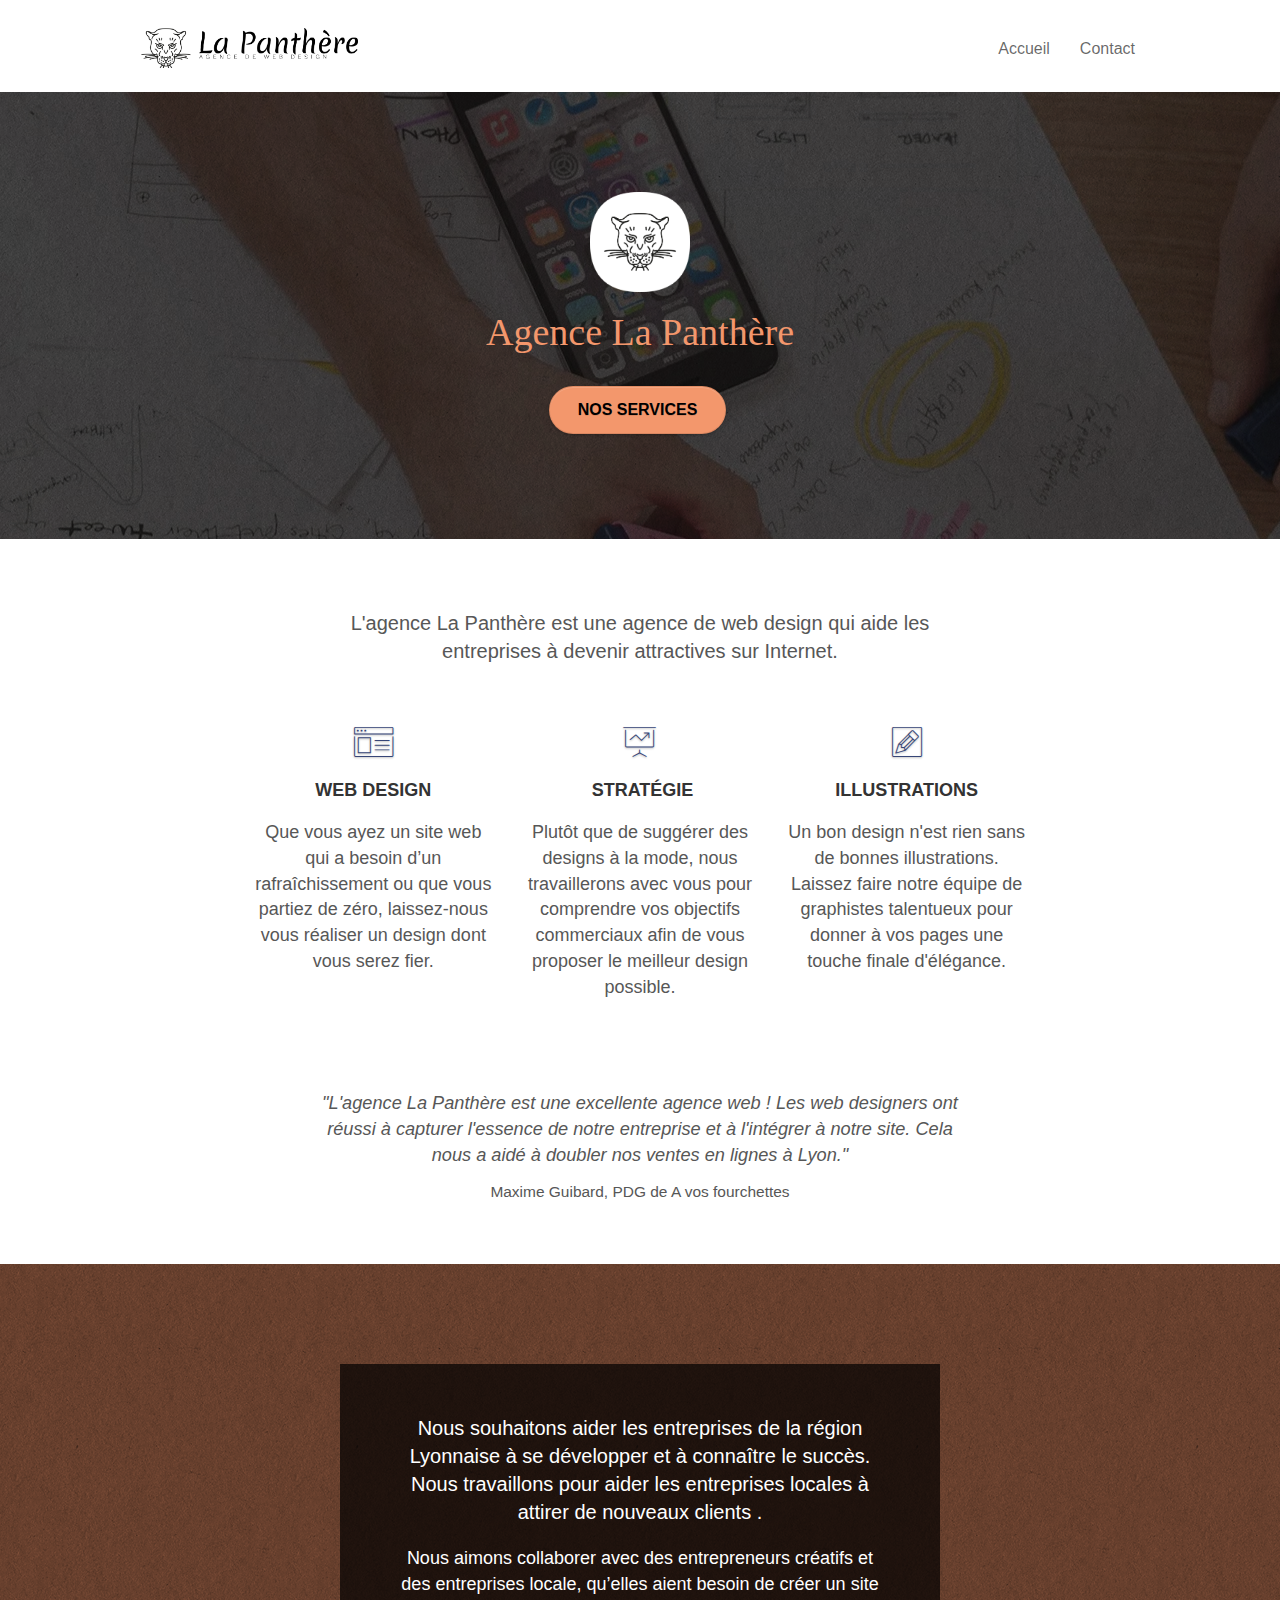
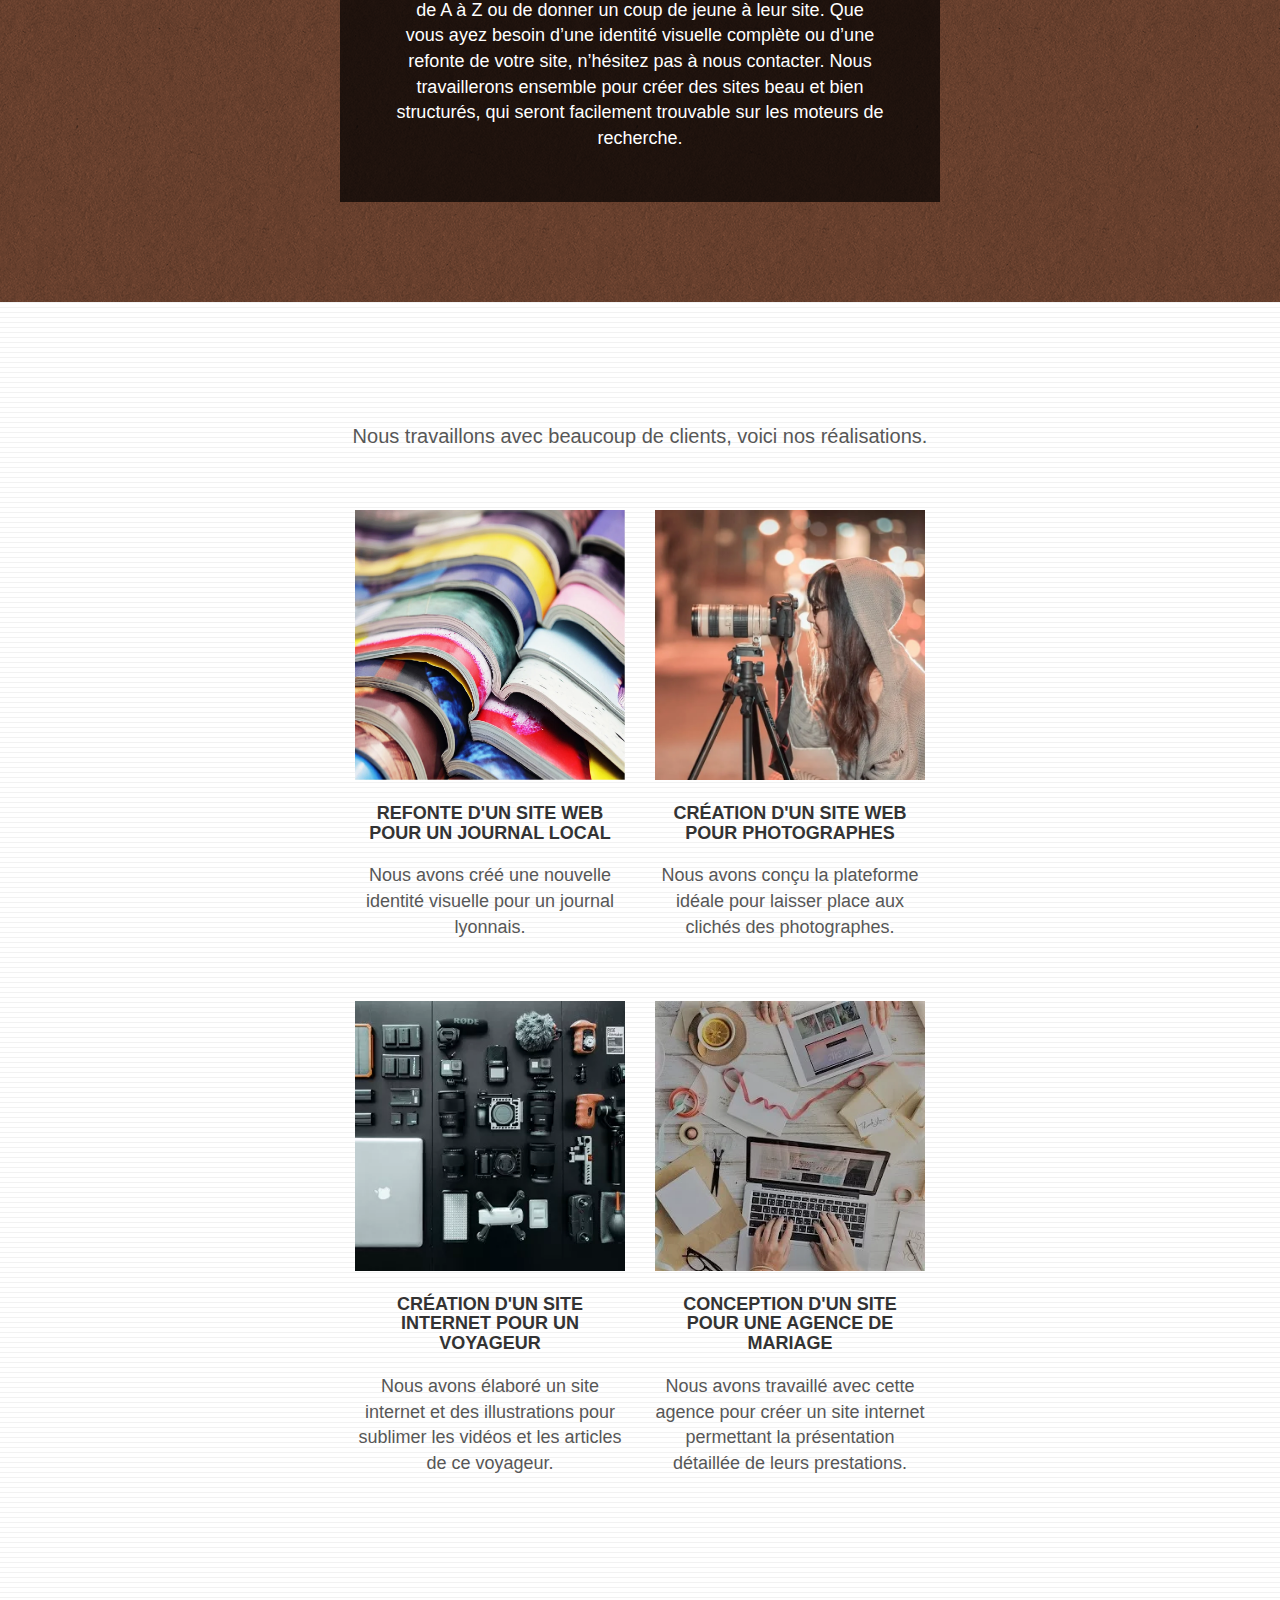
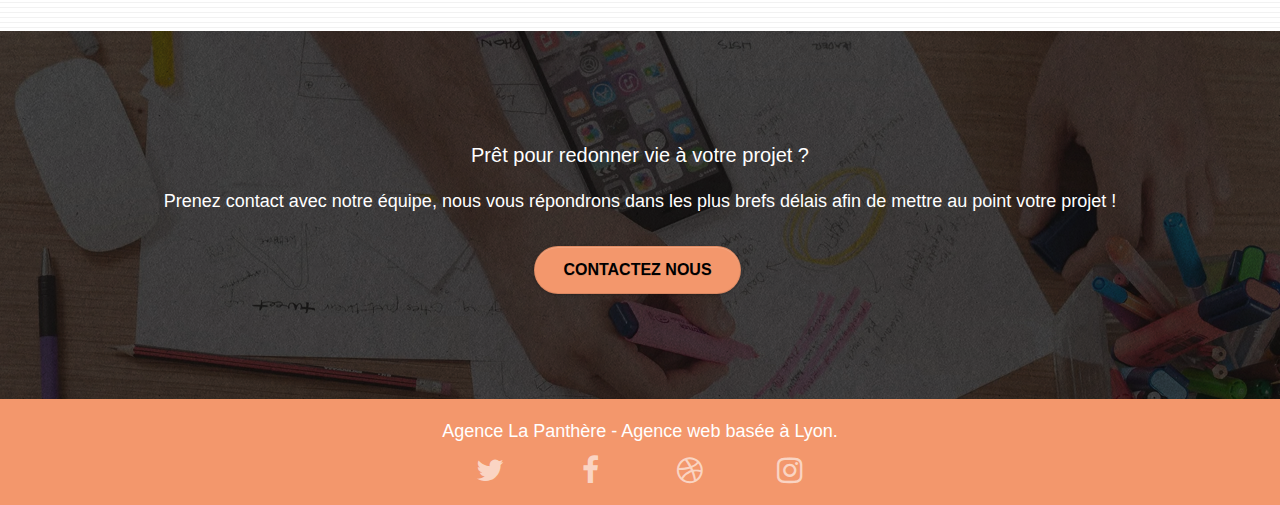
==== index.html @ 7ac8da85 "all" ====
<!doctype html>
<html lang="fr">
<head>
    <meta charset="utf-8">
    <meta name="keywords" content="seo, google, site web, site internet, agence design Lyon, agence design, agence design,agence design,agence design,agence design,agence design,agence design,agence design,agence design">
    <meta name="description" content="Agence web La Panthère Lyon, création de site et refonte, stratégie web et illustrations">
    <meta name="viewport" content="width=device-width, initial-scale=1.0, viewport-fit=cover">
    <link rel="shortcut icon" type="image/jpg" href="favicon.jpg">
    
	<link rel="stylesheet" type="text/css" href="./css/bootstrap.min.css">
	<link rel="stylesheet" type="text/css" href="./css/style.min.css">
	<!-- <link rel="stylesheet" type="text/css" href="./css/unminify/style.css"> -->
	<link rel="stylesheet" type="text/css" href="./css/font-awesome.min.css">
	<link rel="stylesheet" type="text/css" href="./css/et-line.min.css">
	
    
    <title>La Panthère, agence Web à Lyon</title>

    
<!-- Analytics -->
<meta name="google-site-verification" content="_dOhfb5T4TBAUo9DKq8EbN-Dbe52xYgbL5GxVdQ367E" />    
</head>
<body>
<!-- Principal conteneur -->
<div class="page-container">
    
<!-- bloc-0 -->
<div class="bloc bgc-white l-bloc " id="bloc-0">
	<div class="container bloc-sm">

		<nav class="navbar row">
			<div class="navbar-header">
				<a class="navbar-brand" href="index.html"><img src="img/agence-la-panthere-monochrome.webp" loading="lazy" alt="logo de l'agence web La Panthère" height="40" /></a>
				<button id="nav-toggle" type="button" class="ui-navbar-toggle navbar-toggle" data-toggle="collapse" data-target=".navbar-1">
					<span class="sr-only">Toggle navigation</span><span class="icon-bar"></span><span class="icon-bar"></span><span class="icon-bar"></span>
				</button>
			</div>
			<div class="collapse navbar-collapse navbar-1 special-dropdown-nav">
				<ul class="site-navigation nav navbar-nav">
					<li>
						<a href="index.html">Accueil</a>
					</li>
					<li>
						<a rel=canonical href="contact.html">Contact</a>
					</li>
				</ul>
			</div>
		</nav>
	</div>
</div>
<!-- bloc-0 END -->

<!-- bloc-1-presentation -->
<div class="bloc bgc-dark-slate-blue bg-banniere d-bloc bg-t-edge bloc-bg-texture texture-paper b-parallax" id="bloc-1-hero">
	<div class="container bloc-lg">
		<div class="row tight-width-whitespace">
			<div class="col-sm-12">
				<img src="img/logo.webp" class="center-block image-resize-mode" width="100" alt="logo de La Panthère, agence web située à Lyon" />
				<h1 class="text-center hero-bloc-text">
					Agence La Panthère
				</h1>
				<div class="text-center">
					<a href="#bloc-2-services" class="btn btn-lg btn-clean btn-rd cta-hero btn-atomic-tangerine" id="cta-hero">Nos services</a>
				</div>
			</div>
		</div>
	</div>
</div>
<!-- bloc-1-presentation END -->

<!-- bloc-2-services -->
<div class="bloc bgc-white l-bloc" id="bloc-2-services">
	<div class="container bloc-md">
		<div class="row">
			<div class="col-xs-12 col-md-8 col-md-offset-2 text-center description">
				<h2>L'agence La Panthère est une agence de web design qui aide les entreprises à devenir attractives sur Internet.</h2>
			</div>
		</div>
		<div class="row voffset-lg med-width-whitespace">
			<div class="col-sm-4">
				<div class="text-center">
					<span class="et-icon-browser sm-shadow icon-dark-slate-blue icons icon-lg"></span>
				</div>
				<h3 class="mg-md text-center">
					Web design
				</h3>
				<p class="text-center ">
					Que vous ayez un site web qui a besoin d&rsquo;un rafraîchissement ou que vous partiez de zéro, laissez-nous vous réaliser un design dont vous serez fier.
				</p>
			</div>
			<div class="col-sm-4">
				<div class="text-center">
					<span class="et-icon-presentation sm-shadow icon-dark-slate-blue icons icon-lg"></span>
				</div>
				<h3 class="mg-md text-center">
					&nbsp;Stratégie
				</h3>
				<p class="text-center ">
					Plutôt que de suggérer des designs à la mode, nous travaillerons avec vous pour comprendre vos objectifs commerciaux afin de vous proposer le meilleur design possible.<br>
				</p>
			</div>
			<div class="col-sm-4">
				<div class="text-center">
					<span class="et-icon-edit sm-shadow icon-dark-slate-blue icons icon-lg"></span>
				</div>
				<h3 class="mg-md text-center">
					Illustrations
				</h3>
				<p class="text-center ">
					Un bon design n'est rien sans de bonnes illustrations. Laissez faire notre équipe de graphistes talentueux pour donner à vos pages une touche finale d'élégance.
				</p>
			</div>
		</div>
		<div class="row voffset-lg voffset">
			<div class="col-xs-12 col-md-8 col-md-offset-2 text-center citation">
				<p>
				  "L'agence La Panthère est une excellente agence web ! Les web
				  designers ont réussi à capturer l'essence de notre entreprise et
				  à l'intégrer à notre site. Cela nous a aidé à doubler nos ventes
				  en lignes à Lyon."
				</p>
				<p><small>Maxime Guibard, PDG de A vos fourchettes</small></p>
			  </div>
		</div>
	</div>
</div>
<!-- bloc-2-services END -->

<!-- bloc-3-what-i-do -->
<div class="bloc tc-white bgc-atomic-tangerine bg-presentation d-bloc bloc-bg-texture texture-paper b-parallax" id="bloc-3-what-i-do">
	<div class="container bloc-lg">
		<div class="row tight-width-whitespace black-background">
			<div class="col-sm-12">
				<h2 class="mg-md text-center tc-white">
					Nous souhaitons aider les entreprises de la région Lyonnaise à se développer et à connaître le succès. Nous travaillons pour aider les entreprises locales à attirer de nouveaux clients .<br>
				</h2>
				<p class="text-center white">
					Nous aimons collaborer avec des entrepreneurs créatifs et des entreprises locale, qu’elles aient besoin de créer un site de A à Z ou de donner un coup de jeune à leur site. Que vous ayez besoin d’une identité visuelle complète ou d’une refonte de votre site, n’hésitez pas à nous contacter. Nous travaillerons ensemble pour créer des sites beau et bien structurés, qui seront facilement trouvable sur les moteurs de recherche. 
				</p>
			</div>
		</div>
	</div>
</div>
<!-- bloc-3-what-i-do END -->

<!-- bloc-4-portfolio -->
<div class="bloc bgc-white bg-lines-h2-bg bg-repeat l-bloc" id="bloc-4-portfolio">
	<div class="container bloc-lg">
		<div class="row">
			<div class="col-sm-12 text-center">
				<h2>Nous travaillons avec beaucoup de clients, voici nos réalisations.</h2>
			</div>
		</div>
		<div class="row tight-width-whitespace portfolio-row">
			<div class="col-sm-6">
				<a href="#" data-lightbox="img/1.webp" data-gallery-id="gallery-1" data-caption="Refonte d'un site web pour un journal local" data-frame="snapshot-lb"><img src="img/1.webp" loading="lazy" alt="Plusieurs brochures colorées empilés les unes sur les autres" class="img-responsive portfolio-thumb" /></a>
				<h3 class="mg-md text-center">
					Refonte d'un site web pour un journal local
				</h3>
				<p class="text-center">
					Nous avons créé une nouvelle identité visuelle pour un journal lyonnais.
				</p>
			</div>
			<div class="col-sm-6">
				<a href="#" data-lightbox="img/2.webp" data-gallery-id="gallery-1" data-caption="Création d'un site web pour photographes" data-frame="snapshot-lb"><img src="img/2.webp" loading="lazy" class="img-responsive portfolio-thumb" alt="Femme prenant une photo avec son appareil dans la rue" /></a>
				<h3 class="mg-md text-center">
					Création d'un site web pour photographes
				</h3>
				<p class="text-center">
					Nous avons conçu la plateforme idéale pour laisser place aux clichés des photographes.
				</p>
			</div>
		</div>
		<div class="row tight-width-whitespace portfolio-row">
			<div class="col-sm-6">
				<a href="#" data-lightbox="img/3.webp" data-gallery-id="gallery-1" data-caption="Création d'un site internet pour un voyageur" data-frame="snapshot-lb"><img src="img/3.webp" loading="lazy" class="img-responsive portfolio-thumb" alt="Plusieurs object high-tech exposés soigneusement les un à côté des autres"/></a>
				<h3 class="mg-md text-center">
					Création d'un site internet pour un voyageur
				</h3>
				<p class="text-center">
					Nous avons élaboré un site internet et des illustrations pour sublimer les vidéos et les articles de ce voyageur.
				</p>
			</div>
			<div class="col-sm-6">
				<a href="#" data-lightbox="img/4.webp" data-gallery-id="gallery-1" data-caption="Conception d'un site pour une agence de mariage" data-frame="snapshot-lb"><img src="img/4.webp" loading="lazy" class="img-responsive portfolio-thumb" alt="Réunion entre deux personnes, l'un sur son ordinateur, l'autre sur sa tablette" /></a>
				<h3 class="mg-md text-center">
					Conception d'un site pour une agence de mariage
				</h3>
				<p class="text-center">
					Nous avons travaillé avec cette agence pour créer un site internet permettant la présentation détaillée de leurs prestations.
				</p>
			</div>
		</div>
	</div>
</div>
<!-- bloc-4-portfolio END -->

<!-- bloc-5-cta -->
<div class="bloc bgc-dark-slate-blue bg-banniere d-bloc bloc-bg-texture texture-paper" id="bloc-5-cta">
	<div class="container bloc-lg ">
		<div class="row">
			<div class="col-sm-12">
				<h2 class="mg-md text-center tc-white position-relative">
					Prêt pour redonner vie à votre projet ?<br>
				</h2>
				<p class="white text-center">Prenez contact avec notre équipe, nous vous répondrons dans les plus brefs délais afin de mettre au point votre projet !</p>
				<div class="col-sm-12 text-center">
					<a rel=canonical href="contact.html" class="btn btn-atomic-tangerine btn-clean btn-rd btn-lg cta-hero">Contactez nous</a>
				</div>
			</div>
		</div>
	</div>
</div>
<!-- bloc-5-cta END -->

		<!-- ScrollToTop Button -->
		<a class="bloc-button btn btn-d scrollToTop" href="#bloc-0""><span
			class="fa fa-chevron-up"></span></a>
	<!-- ScrollToTop Button END-->

<!-- Footer - bloc-8 -->
<footer class="bloc bgc-atomic-tangerine d-bloc" id="bloc-8">
	<div class="container bloc-sm">
		<div class="row">
			<div class="col-sm-12">
				<p class="text-center white">
					Agence La Panthère - Agence web basée à Lyon.<br />
				</p>
				<div class="row row-no-gutters social">
					<div class="col-sm-3">
						<div class="text-center">
							<a class="social" href="http://twitter.com"><span class="fa fa-twitter icon-md"
								 title="Twitter"></span></a>
						</div>
					</div>
					<div class="col-sm-3">
						<div class="text-center">
							<a class="social" href="http://facebook.com"><span class="fa fa-facebook icon-md"
									 title="Facebook"></span></a>
						</div>
					</div>
					<div class="col-sm-3">
						<div class="text-center">
							<a class="social" href="http://dribble.com"><span class="fa fa-dribbble icon-md"
									 title="Dribbble"></span></a>
						</div>
					</div>
					<div class="col-sm-3">
						<div class="text-center">
							<a class="social" href="http://instagram.com"><span class="fa fa-instagram icon-md"
									title="Instagram"></span></a>
						</div>
					</div>
				</div>
			</div>
		</div>
	</div>
</footer>
<!-- Footer - bloc-8 END -->

</div>
<!-- Principal conteneur END -->
    
<script defer src="./js/min/jquery-2.1.0.min.js"></script>
<script defer src="./js/min/bootstrap.min.js"></script>
<script defer src="./js/min/blocs.min.js"></script>
<script defer src="./js/min/jquery.touchSwipe.min.js"></script>
<script defer src="./js/min/gmaps.min.js"></script>

</body>
</html>
---- css/style.min.css ----
Utilities
CSS Minifier
Online CSS Minifier Tool and Compressor, with Fast and Simple API Access
Input CSS
html {
    scroll-behavior: smooth;
}
body {
    margin: 0;
    padding: 0;
    background: #FFF;
    overflow-x: hidden;
    -webkit-font-smoothing: antialiased;
    -moz-osx-font-smoothing: grayscale;

}

a,
button {
    transition: all .3s ease-in-out;
    outline: none;
}

a:hover {
    text-decoration: none;
    cursor: pointer;
}

#page-loading-blocs-notifaction {
    position: fixed;
    top: 0;
    bottom: 0;
    width: 100%;
    z-index: 100000;
    background: #FFFFFF url(".../img/pageload-spinner.gif") no-repeat center;
}

.bloc {
    width: 100%;
    clear: both;
    background: 50% 50% no-repeat;
    padding: 0 50px;
    -webkit-background-size: cover;
    -moz-background-size: cover;
    -o-background-size: cover;
    background-size: cover;
    position: relative;
}

.bloc .container {
    padding-left: 0;
    padding-right: 0;
}

.bloc-lg {
    padding: 100px 50px;
}

.bloc-md {
    padding: 50px;
}

.bloc-sm {
    padding: 20px 50px;
}

.bg-center,
.bg-l-edge,
.bg-r-edge,
.bg-t-edge,
.bg-b-edge,
.bg-tl-edge,
.bg-bl-edge,
.bg-tr-edge,
.bg-br-edge,
.bg-repeat {
    -webkit-background-size: auto;
    -moz-background-size: auto;
    -o-background-size: auto;
    background-size: auto;
}

.bg-repeat {
    background: repeat;
}

.bg-t-edge {
    background: top no-repeat;
}

.bloc-bg-texture::before {
    content: "";
    background-size: 2px 2px;
    position: absolute;
    top: 0;
    bottom: 0;
    left: 0;
    right: 0;
}

.texture-paper::before {
    background: url("../img/texture-paper.webp");
    background-color: #00000070;
    background-size: 280px 280px;
}

.b-parallax {
    background-attachment: fixed;
}

.d-bloc {
    color: rgba(255, 255, 255, .7);
}

.d-bloc button:hover {
    color: rgba(255, 255, 255, .9);
}

.d-bloc .icon-round,
.d-bloc .icon-square,
.d-bloc .icon-rounded,
.d-bloc .icon-semi-rounded-a,
.d-bloc .icon-semi-rounded-b {
    border-color: rgba(255, 255, 255, .9);
}

.d-bloc .divider-h span {
    border-color: rgba(255, 255, 255, .2);
}

.d-bloc .a-btn,
.d-bloc .navbar a,
.d-bloc .navbar-brand,
.d-bloc a .icon-sm,
.d-bloc a .icon-md,
.d-bloc a .icon-lg,
.d-bloc a .icon-xl,
.d-bloc h1 a,
.d-bloc h2 a,
.d-bloc h3 a,
.d-bloc h4 a,
.d-bloc h5 a,
.d-bloc h6 a,
.d-bloc p a {
    color: rgba(255, 255, 255, .6);
}

.d-bloc .a-btn:hover,
.d-bloc .navbar a:hover,
.d-bloc .navbar-brand:hover,
.d-bloc a:hover .icon-sm,
.d-bloc a:hover .icon-md,
.d-bloc a:hover .icon-lg,
.d-bloc a:hover .icon-xl,
.d-bloc h1 a:hover,
.d-bloc h2 a:hover,
.d-bloc h3 a:hover,
.d-bloc h4 a:hover,
.d-bloc h5 a:hover,
.d-bloc h6 a:hover,
.d-bloc p a:hover {
    color: rgba(255, 255, 255, 1);
}

.d-bloc .navbar-toggle .icon-bar {
    background: rgba(255, 255, 255, 1);
}

.d-bloc .btn-wire,
.d-bloc .btn-wire:hover {
    color: rgba(255, 255, 255, 1);
    border-color: rgba(255, 255, 255, 1);
}

.d-bloc .panel {
    color: rgba(0, 0, 0, .5);
}

.d-bloc .panel button:hover {
    color: rgba(0, 0, 0, .7);
}

.d-bloc .panel icon {
    border-color: rgba(0, 0, 0, .7);
}

.d-bloc .panel .divider-h span {
    border-color: rgba(0, 0, 0, .1);
}

.d-bloc .panel .a-btn {
    color: rgba(0, 0, 0, .6);
}

.d-bloc .panel .a-btn:hover {
    color: rgba(0, 0, 0, 1);
}

.d-bloc .panel .btn-wire,
.d-bloc .panel .btn-wire:hover {
    color: rgba(0, 0, 0, .7);
    border-color: rgba(0, 0, 0, .3);
}

.d-bloc .panel,
.l-bloc {
    color: rgba(0, 0, 0, .5);
}

.d-bloc .panel button:hover,
.l-bloc button:hover {
    color: rgba(0, 0, 0, .7);
}

.l-bloc .icon-round,
.l-bloc .icon-square,
.l-bloc .icon-rounded,
.l-bloc .icon-semi-rounded-a,
.l-bloc .icon-semi-rounded-b {
    border-color: rgba(0, 0, 0, .7);
}

.d-bloc .panel .divider-h span,
.l-bloc .divider-h span {
    border-color: rgba(0, 0, 0, .1);
}

.d-bloc .panel .a-btn,
.l-bloc .a-btn,
.l-bloc .navbar a,
.l-bloc .navbar-brand,
.l-bloc a .icon-sm,
.l-bloc a .icon-md,
.l-bloc a .icon-lg,
.l-bloc a .icon-xl,
.l-bloc h1 a,
.l-bloc h2 a,
.l-bloc h3 a,
.l-bloc h4 a,
.l-bloc h5 a,
.l-bloc h6 a,
.l-bloc p a {
    color: rgba(0, 0, 0, .6);
}

.d-bloc .panel .a-btn:hover,
.l-bloc .a-btn:hover,
.l-bloc .navbar a:hover,
.l-bloc .navbar-brand:hover,
.l-bloc a:hover .icon-sm,
.l-bloc a:hover .icon-md,
.l-bloc a:hover .icon-lg,
.l-bloc a:hover .icon-xl,
.l-bloc h1 a:hover,
.l-bloc h2 a:hover,
.l-bloc h3 a:hover,
.l-bloc h4 a:hover,
.l-bloc h5 a:hover,
.l-bloc h6 a:hover,
.l-bloc p a:hover {
    color: rgba(0, 0, 0, 1);
}

.l-bloc .navbar-toggle .icon-bar {
    color: rgba(0, 0, 0, .6);
}

.d-bloc .panel .btn-wire,
.d-bloc .panel .btn-wire:hover,
.l-bloc .btn-wire,
.l-bloc .btn-wire:hover {
    color: rgba(0, 0, 0, .7);
    border-color: rgba(0, 0, 0, .3);
}

.voffset {
    margin-top: 30px;
}

.voffset-lg {
    margin-top: 80px;
}

.row-no-gutters {
    margin-right: 0;
    margin-left: 0;
}

.row.row-no-gutters > [class^="col-"],
.row.row-no-gutters > [class*=" col-"] {
    padding-right: 0;
    padding-left: 0;
}

/* #bloc-1-hero h1 {
    font-size: 32px;
} */

.navbar {
    margin-bottom: 0;
    z-index: 1;
}

.navbar-brand {
    height: auto;
    padding: 3px 15px;
    font-size: 25px;
    font-weight: normal;
    font-weight: 600;
    line-height: 44px;
}

.navbar-brand img {
    max-height: 200px;
    margin: 0 5px 0 0;
    display: inline;
}

.navbar-brand img[src$=svg] {
    min-width: 100px;
}

.nav-center .navbar-brand img {
    margin: 0;
}

.navbar .nav {
    padding-top: 2px;
    margin-right: -16px;
    float: right;
    z-index: 1;
}

.nav > li {
    float: left;
    margin-top: 4px;
    font-size: 16px;
}

.navbar-nav .open .dropdown-menu > li > a {
    text-align: inherit;
}

.nav > li a:hover,
.nav > li a:focus {
    background: transparent;
}

.navbar-toggle {
    margin: 10px 10px 0 0;
    border: 0px;
}

.navbar-toggle:hover {
    background: transparent;
}

.navbar-toggle .icon-bar {
    background-color: rgba(0, 0, 0, .5);
    width: 26px;
}

.nav-invert .navbar .nav {
    float: left;
}

.nav-invert .navbar-header,
.nav-invert .navbar-brand {
    float: right;
    position: relative;
    z-index: 2;
}

@media (min-width: 768px) {
    .site-navigation {
        position: absolute;
        top: 50%;
        right: 20px;
        transform: translate(0, -50%);
        -webkit-transform: translateY(-50%);
    }
    .nav > li .dropdown-menu a,
    .nav > li .dropdown-menu a:hover {
        color: #484848;
    }
    .nav-invert .site-navigation {
        left: 0;
        right: 0;
    }
    .nav-center {
        text-align: center;
    }
    .nav-center .navbar-header {
        width: 100%;
    }
    .nav-center .navbar-header,
    .nav-center .navbar-brand,
    .nav-center .nav > li {
        float: none;
        display: inline-block;
        margin:;
    }
    .nav-center .site-navigation {
        position: relative;
        width: 100%;
        right: 0;
        margin-right: 0px;
        margin-top: 20px;
    }
    .nav-center.mini-nav .navbar-toggle {
        float: none;
        margin: 10px auto 0;
    }
}

.nav > li > .dropdown a {
    background: none;
    display: block;
    padding: 14px 15px;
}

nav .caret {
    margin: 0 5px;
}

.dropdown-menu .dropdown-menu {
    top: -8px;
    left: 100%;
}

.dropdown-menu .dropmenu-flow-right {
    top: 100%;
    left: 0;
    margin-left: -1px;
    border-top-left-radius: 0;
    border-top-right-radius: 0;
}

.dropdown-menu .dropdown span {
    border: 4px solid black;
    border-top-color: transparent;
    border-right-color: transparent;
    border-bottom-color: transparent;
    margin: 6px -5px 0 0;
    float: right;
}

.mg-md {
    margin-top: 10px;
    margin-bottom: 20px;
}

.mg-lg {
    margin-top: 10px;
    margin-bottom: 40px;
}

.btn {
    margin: 0 5px 5px 0;
}

.btn.pull-right {
    margin: 0 0 5px 5px;
}

.btn-d,
.btn-d:hover,
.btn-d:focus {
    color: #FFF;
    background: rgba(0, 0, 0, .3);
}

button {
    outline: none;
}

.btn-rd {
    border-radius: 40px;
}

.btn-clean {
    border: 1px solid rgba(0, 0, 0, .08);
    border-bottom-color: rgba(0, 0, 0, .1);
    text-shadow: 0 1px 0 rgba(0, 0, 1, .1);
    box-shadow: 0 1px 3px rgba(0, 0, 1, .25), inset 0 1px 0 0 rgba(255, 255, 255, .15);
}

.icon-md {
    font-size: 30px!important;
}

.icon-lg {
    font-size: 60px;
}

.sm-shadow {
    text-shadow: 0 1px 2px rgba(0, 0, 0, .3);
}

.panel-sq,
.panel-sq .panel-heading,
.panel-sq .panel-footer {
    border-radius: 0;
}

.panel-rd {
    border-radius: 30px;
}

.panel-rd .panel-heading {
    border-radius: 29px 29px 0 0;
}

.panel-rd .panel-footer {
    border-radius: 0 0 29px 29px;
}

.form-control {
    border-color: rgba(0, 0, 0, .1);
    box-shadow: none;
}

.scrollToTop {
    width: 40px;
    height: 40px;
    position: fixed;
    bottom: 20px;
    right: 20px;
    opacity: 0;
    z-index: 500;
    transition: all .3s ease-in-out;
}

.scrollToTop span {
    margin-top: 6px;
}

.showScrollTop {
    font-size: 14px;
    opacity: 1;
}

a[data-lightbox] {
    position: relative;
    display: block;
    text-align: center;
}

a[data-lightbox]:hover::before {
    content: "+";
    font-family: "HelveticaNeue-Light", "Helvetica Neue Light", "Helvetica Neue", Helvetica, Arial;
    font-size: 32px;
    width: 50px;
    height: 50px;
    margin-left: -25px;
    border-radius: 50%;
    background: rgba(0, 0, 0, .6);
    color: #FFF;
    font-weight: 100;
    z-index: 1;
    position: absolute;
    top: 50%;
    transform: translateY(-50%);
    -webkit-transform: translateY(-50%);
}

a[data-lightbox]:hover img {
    opacity: 0.6;
    -webkit-animation-fill-mode: none;
    animation-fill-mode: none;
}

#lightbox-modal {
    display: flex;
    align-items: center;
}

#lightbox-modal .modal-dialog {
    width: 90%;
    max-width: 900px;
    margin: 0 auto 0;
}

#lightbox-modal .modal-dialog img {
    max-height: 90vh;
    margin: 0 auto;
}

.lightbox-caption {
    padding: 20px;
    color: #FFF;
    background: rgba(0, 0, 0, .5);
    position: absolute;
    left: 15px;
    right: 15px;
    bottom: 5px;
}

.close-lightbox {
    color: #FFF;
    font-size: 30px;
    position: absolute;
    top: 20px;
    right: 20px;
    z-index: 20;
    background: rgba(0, 0, 0, .5);
    border: none;
    line-height: 30px;
    padding: 0 9px 5px;
    opacity: 0.3;
}

.close-lightbox:hover,
.next-lightbox:hover,
.prev-lightbox:hover {
    opacity: 1.0;
    color: #FFF;
}

.next-lightbox,
.prev-lightbox {
    font-size: 20px;
    color: rgba(255, 255, 255, .9);
    background: rgba(0, 0, 0, .5);
    transition: all .2s ease-in-out;
    position: absolute;
    top: 45%;
    z-index: 1;
    opacity: 0.4;
}

.next-lightbox {
    padding: 6px 8px 1px 13px;
    right: 25px;
}

.prev-lightbox {
    padding: 6px 13px 1px 10px;
    left: 25px;
}

.snapshot-lb .modal-body {
    padding-bottom: 45px;
}

.snapshot-lb .lightbox-caption {
    padding: 0;
    color: rgba(0, 0, 0, .5);
    background: none;
}

h2,
h3,
h4,
h5,
h6,
p,
label,
.btn,
a {
    font-family: "helvetica";
    font-weight: 400;
    color: #575757;
}

.container {
    max-width: 1000px;
}

.hero-bloc-text {
    font-size: 38px;
}

.hero-bloc-text-sub {
    font-size: 36px;
}

.statement-bloc-text {
    line-height: 26px;
    font-style: italic;
    font-size: 20px;
    text-align: center;
    font-weight: lighter;
    max-width: 520px;
    margin: auto auto auto auto;
}

p {
    font-size: 18px;
}

.tight-width-whitespace {
    max-width: 600px;
    margin: auto auto auto auto;
}

h1 {
    font-size: 25px;
    font-family: "Open Sans";
    color: #F3976C;
}

.cta-hero {
    margin-top: 22px;
    color: #FFFFFF;
    text-transform: uppercase;
    padding: 12px 28px 12px 28px;
    font-size: 16px;
    font-weight: 700;
}

.social {
    display: flex;
    justify-content: space-evenly;
    max-width: 400px;
    margin: auto auto auto auto;
}

h2 {
    font-size: 20px;
    line-height: 1.4em;
}

h3 {
    font-size: 18px;
    text-transform: uppercase;
    font-weight: 700;
    color: #333333;
}

.med-width-whitespace {
    max-width: 800px;
    margin: auto auto auto auto;
    box-shadow: 0px 0px 0px #000000;
}


h4 {
    color: #333333;
}

.icons {
    font-size: 30px;
    margin-bottom: 14px;
    margin-top: 24px;
}

.white {
    color: #FFFFFF;
}

.portfolio-thumb {
    margin-bottom: 24px;
    width: 100%;
    max-height: 300px
}

.portfolio-row {
    margin-bottom: 44px;
    margin-top: 50px;
}

.avatar {
    box-shadow: 0px 4px 9px rgba(0, 0, 0, 0.3);
}

.black-background {
    background-color: rgba(0, 0, 0, 0.7);
    padding: 40px 40px 40px 40px;
}

.bold-link {
    font-weight: 900;
    text-decoration: underline;
}

.bgc-white {
    background-color: #FFFFFF;
}

.bgc-dark-slate-blue {
    background-color: #364577;
}

.bgc-atomic-tangerine {
    background-color: #F3976C;
}

.tc-white {
    color: white
}

.btn-atomic-tangerine {
    background: #F3976C;
    color: black;
}

.btn-atomic-tangerine:hover {
    background: #c27956;
    color: black;
}

.ltc-white {
    color: #FFFFFF;
}

.ltc-white:hover {
    color: #cccccc;
}

.ltc-atomic-tangerine {
    color: #F3976C;
}

.ltc-atomic-tangerine:hover {
    color: #c27956;
}

.icon-dark-slate-blue {
    color: #364577;
    border-color: #364577;
}

.bg-dots-bg {
    background-image: url("../img/dots-bg.webp");
}

.bg-lines-h2-bg {
    background-image: url("../img/lines-h2-bg.webp");
}

.bg-banniere {
    background-image: url("../img/agence-la-panthere.webp");
}

.bg-presentation {
    background-image: url("../img/image-de-presentation.webp");
}
.description {
    margin-bottom: 2em;
}
.citation p:nth-child(1) {
    font-style: italic;
    font-size: 1.3em;
  }
  .citation p:nth-child(2) {
    font-size: 1.3em;
  }


@media (max-width: 1024px) {
    .bloc {
        padding-left: 20px;
        padding-right: 20px;
    }
    .bloc.full-width-bloc,
    .bloc-tile-2.full-width-bloc .container,
    .bloc-tile-3.full-width-bloc .container,
    .bloc-tile-4.full-width-bloc .container {
        padding-left: 0;
        padding-right: 0;
    }
}

@media (max-width: 992px) and (min-width: 768px) {
    .navbar .nav {
        max-width: 80%
    }
    .nav-center.navbar .nav {
        max-width: 100%
    }
}

@media only screen and (min-device-width: 768px) and (max-device-width: 1024px) and (orientation: landscape) {
    .b-parallax {
        background-attachment: scroll;
    }
}

@media only screen and (min-device-width: 1024px) and (max-device-width: 1366px) and (-webkit-min-device-pixel-ratio: 1.5) {
    .b-parallax {
        background-attachment: scroll;
    }
}

@media (max-width: 991px) {
    .container {
        width: 100%;
    }
    .b-parallax {
        background-attachment: scroll;
    }
    .page-container,
    #hero-bloc {
        overflow-x: hidden;
        position: relative;
    }
    .bloc {
        padding-left: constant(safe-area-inset-left);
        padding-right: constant(safe-area-inset-right);
    }
    .bloc-group,
    .bloc-group .bloc {
        display: block;
        width: 100%;
    }
    .bloc-fill-screen .fill-bloc-top-edge,
    .bloc-fill-screen .fill-bloc-bottom-edge {
        padding: 0 20px;
        padding-left: constant(safe-area-inset-left);
        padding-right: constant(safe-area-inset-right);
    }
}

@media (max-width: 767px) {
    .page-container {
        overflow-x: hidden;
        position: relative;
    }
    h1,
    h2,
    h3,
    h4,
    h5,
    h6,
    p,
    #disqus_thread {
        padding-left: 10px;
        padding-right: 10px;
    }
    .b-parallax {
        background-attachment: scroll;
    }
    .navbar .nav {
        padding-top: 0;
        border-top: 1px solid rgba(0, 0, 0, .2);
        float: none;
    }

    .navbar.row {
        margin-left: 0;
        margin-right: 0;
    }
    .site-navigation {
        position: inherit;
        transform: none;
        -webkit-transform: none;
        -ms-transform: none;
    }
    .nav > li {
        margin-top: 0;
        border-bottom: 1px solid rgba(0, 0, 0, .1);
        background: rgba(0, 0, 0, .05);
        text-align: left;
        padding-left: 15px;
        width: 100%;
        background-color: red;
    }
    .nav > li:hover {
        background: rgba(0, 0, 0, .08);
    }
    .dropdown .dropdown a .caret {
        float: none;
        margin: 5px 0 0 10px;
        border: 4px solid black;
        border-bottom-color: transparent;
        border-right-color: transparent;
        border-left-color: transparent;
    }
    #hero-bloc .navbar .nav {
        background: rgba(0, 0, 0, .8);
    }
    #hero-bloc .navbar .nav a {
        color: rgba(255, 255, 255, .6);
    }
    .hero {
        padding: 50px 0;
    }
    .hero-nav {
        left: -1px;
        right: -1px;
    }
    .navbar-collapse {
        padding: 0;
        overflow-x: hidden;
        -webkit-box-shadow: none;
        box-shadow: none;
    }
    .navbar-brand img {
        max-height: 40px;
        width: auto;
    }
    .nav-invert .navbar-header {
        float: none;
        width: 100%;
    }
    .nav-invert .navbar-toggle {
        float: left;
        margin-left: 10px;
    }
    .bloc {
        padding-left: 0;
        padding-right: 0;
    }
    .bloc-xxl,
    .bloc-xl,
    .bloc-lg {
        padding: 40px 0;
    }
    .bloc-sm,
    .bloc-md {
        padding-left: 0;
        padding-right: 0;
    }
    .bloc-tile-2 .container,
    .bloc-tile-3 .container,
    .bloc-tile-4 .container,
    .bloc-fill-screen .fill-bloc-top-edge,
    .bloc-fill-screen .fill-bloc-bottom-edge {
        padding-left: 0;
        padding-right: 0;
    }
    .a-block {
        padding: 0 10px;
    }
    .btn-dwn {
        display: none;
    }
    .voffset {
        margin-top: 5px;
    }
    .voffset-md {
        margin-top: 20px;
    }
    .voffset-lg {
        margin-top: 30px;
    }
    form {
        padding: 5px;
    }
    .close-lightbox {
        display: inline-block;
    }
    .blocsapp-device-iphone5 {
        background-size: 216px 425px;
        padding-top: 60px;
        width: 216px;
        height: 425px;
    }
    .blocsapp-device-iphone5 img {
        width: 180px;
        height: 320px;
    }
    .img-responsive {
        width: 100%;
    }
}

@media (max-width: 400px) {
    .bloc {
        padding-left: 0;
        padding-right: 0;
    }
}

@media (max-width: 767px) {
    .bloc-mob-center-text {
        text-align: center;
    }
}
Minified CSS Output
.d-bloc .navbar-toggle .icon-bar,body{background:#fff}.bloc .container,.row.row-no-gutters>[class*=" col-"],.row.row-no-gutters>[class^=col-]{padding-right:0;padding-left:0}.nav-center .navbar-brand img,body{margin:0}.nav-invert .navbar .nav,.nav>li{float:left}a,button{outline:0}.scrollToTop,a,button{transition:.3s ease-in-out}html{scroll-behavior:smooth}body{padding:0;overflow-x:hidden;-webkit-font-smoothing:antialiased;-moz-osx-font-smoothing:grayscale}a:hover{text-decoration:none;cursor:pointer}#page-loading-blocs-notifaction{position:fixed;top:0;bottom:0;width:100%;z-index:100000;background:url(".../img/pageload-spinner.gif") center no-repeat #fff}.bloc{width:100%;clear:both;background:50% 50%/cover no-repeat;padding:0 50px;-webkit-background-size:cover;-moz-background-size:cover;-o-background-size:cover;position:relative}.bloc-lg{padding:100px 50px}.bloc-md{padding:50px}.bloc-sm{padding:20px 50px}.bg-b-edge,.bg-bl-edge,.bg-br-edge,.bg-center,.bg-l-edge,.bg-r-edge,.bg-repeat,.bg-t-edge,.bg-tl-edge,.bg-tr-edge{-webkit-background-size:auto;-moz-background-size:auto;-o-background-size:auto;background-size:auto}.bg-repeat,.nav>li a:focus,.nav>li a:hover,.navbar-toggle:hover{background:0 0}.bg-t-edge{background:top no-repeat}.bloc-bg-texture::before{content:"";background-size:2px 2px;position:absolute;top:0;bottom:0;left:0;right:0}.texture-paper::before{background:url("../img/texture-paper.webp") 0 0/280px 280px;background-color:#00000070}.b-parallax{background-attachment:fixed}.d-bloc{color:rgba(255,255,255,.7)}.d-bloc button:hover{color:rgba(255,255,255,.9)}.d-bloc .icon-round,.d-bloc .icon-rounded,.d-bloc .icon-semi-rounded-a,.d-bloc .icon-semi-rounded-b,.d-bloc .icon-square{border-color:rgba(255,255,255,.9)}.d-bloc .divider-h span{border-color:rgba(255,255,255,.2)}.d-bloc .a-btn,.d-bloc .navbar a,.d-bloc .navbar-brand,.d-bloc a .icon-lg,.d-bloc a .icon-md,.d-bloc a .icon-sm,.d-bloc a .icon-xl,.d-bloc h1 a,.d-bloc h2 a,.d-bloc h3 a,.d-bloc h4 a,.d-bloc h5 a,.d-bloc h6 a,.d-bloc p a{color:rgba(255,255,255,.6)}.d-bloc .a-btn:hover,.d-bloc .navbar a:hover,.d-bloc .navbar-brand:hover,.d-bloc a:hover .icon-lg,.d-bloc a:hover .icon-md,.d-bloc a:hover .icon-sm,.d-bloc a:hover .icon-xl,.d-bloc h1 a:hover,.d-bloc h2 a:hover,.d-bloc h3 a:hover,.d-bloc h4 a:hover,.d-bloc h5 a:hover,.d-bloc h6 a:hover,.d-bloc p a:hover,.ltc-white,.tc-white,.white{color:#fff}.d-bloc .btn-wire,.d-bloc .btn-wire:hover{color:#fff;border-color:#fff}.d-bloc .panel icon,.l-bloc .icon-round,.l-bloc .icon-rounded,.l-bloc .icon-semi-rounded-a,.l-bloc .icon-semi-rounded-b,.l-bloc .icon-square{border-color:rgba(0,0,0,.7)}.d-bloc .panel,.l-bloc{color:rgba(0,0,0,.5)}.d-bloc .panel button:hover,.l-bloc button:hover{color:rgba(0,0,0,.7)}.d-bloc .panel .divider-h span,.l-bloc .divider-h span{border-color:rgba(0,0,0,.1)}.d-bloc .panel .a-btn,.l-bloc .a-btn,.l-bloc .navbar a,.l-bloc .navbar-brand,.l-bloc .navbar-toggle .icon-bar,.l-bloc a .icon-lg,.l-bloc a .icon-md,.l-bloc a .icon-sm,.l-bloc a .icon-xl,.l-bloc h1 a,.l-bloc h2 a,.l-bloc h3 a,.l-bloc h4 a,.l-bloc h5 a,.l-bloc h6 a,.l-bloc p a{color:rgba(0,0,0,.6)}.d-bloc .panel .a-btn:hover,.l-bloc .a-btn:hover,.l-bloc .navbar a:hover,.l-bloc .navbar-brand:hover,.l-bloc a:hover .icon-lg,.l-bloc a:hover .icon-md,.l-bloc a:hover .icon-sm,.l-bloc a:hover .icon-xl,.l-bloc h1 a:hover,.l-bloc h2 a:hover,.l-bloc h3 a:hover,.l-bloc h4 a:hover,.l-bloc h5 a:hover,.l-bloc h6 a:hover,.l-bloc p a:hover{color:#000}.d-bloc .panel .btn-wire,.d-bloc .panel .btn-wire:hover,.l-bloc .btn-wire,.l-bloc .btn-wire:hover{color:rgba(0,0,0,.7);border-color:rgba(0,0,0,.3)}.voffset{margin-top:30px}.voffset-lg{margin-top:80px}.row-no-gutters{margin-right:0;margin-left:0}.navbar{margin-bottom:0;z-index:1}.navbar-brand{height:auto;padding:3px 15px;font-size:25px;font-weight:600;line-height:44px}.navbar-brand img{max-height:200px;margin:0 5px 0 0;display:inline}.navbar-brand img[src$=svg]{min-width:100px}.navbar .nav{padding-top:2px;margin-right:-16px;float:right;z-index:1}.nav>li{margin-top:4px;font-size:16px}.navbar-nav .open .dropdown-menu>li>a{text-align:inherit}.navbar-toggle{margin:10px 10px 0 0;border:0}.mg-lg,.mg-md{margin-top:10px}.navbar-toggle .icon-bar{background-color:rgba(0,0,0,.5);width:26px}.nav-invert .navbar-brand,.nav-invert .navbar-header{float:right;position:relative;z-index:2}@media (min-width:768px){.site-navigation{position:absolute;top:50%;right:20px;transform:translate(0,-50%);-webkit-transform:translateY(-50%)}.nav>li .dropdown-menu a,.nav>li .dropdown-menu a:hover{color:#484848}.nav-invert .site-navigation{left:0;right:0}.nav-center{text-align:center}.nav-center .navbar-header{width:100%}.nav-center .nav>li,.nav-center .navbar-brand,.nav-center .navbar-header{float:none;display:inline-block}.nav-center .site-navigation{position:relative;width:100%;right:0;margin-right:0;margin-top:20px}.nav-center.mini-nav .navbar-toggle{float:none;margin:10px auto 0}}.nav>li>.dropdown a{background:0 0;display:block;padding:14px 15px}nav .caret{margin:0 5px}.dropdown-menu .dropdown-menu{top:-8px;left:100%}.dropdown-menu .dropmenu-flow-right{top:100%;left:0;margin-left:-1px;border-top-left-radius:0;border-top-right-radius:0}.dropdown-menu .dropdown span{border:4px solid #000;border-top-color:transparent;border-right-color:transparent;border-bottom-color:transparent;margin:6px -5px 0 0;float:right}.mg-md{margin-bottom:20px}.mg-lg{margin-bottom:40px}.btn{margin:0 5px 5px 0}.btn.pull-right{margin:0 0 5px 5px}.btn-d,.btn-d:focus,.btn-d:hover{color:#fff;background:rgba(0,0,0,.3)}.close-lightbox,.lightbox-caption,.next-lightbox,.prev-lightbox{background:rgba(0,0,0,.5);position:absolute}.btn-rd{border-radius:40px}.btn-clean{border:1px solid rgba(0,0,0,.08);border-bottom-color:rgba(0,0,0,.1);text-shadow:0 1px 0 rgba(0,0,1,.1);box-shadow:0 1px 3px rgba(0,0,1,.25),inset 0 1px 0 0 rgba(255,255,255,.15)}.icon-md{font-size:30px!important}.icon-lg{font-size:60px}.sm-shadow{text-shadow:0 1px 2px rgba(0,0,0,.3)}.panel-sq,.panel-sq .panel-footer,.panel-sq .panel-heading{border-radius:0}.panel-rd{border-radius:30px}.panel-rd .panel-heading{border-radius:29px 29px 0 0}.panel-rd .panel-footer{border-radius:0 0 29px 29px}.form-control{border-color:rgba(0,0,0,.1);box-shadow:none}.scrollToTop{width:40px;height:40px;position:fixed;bottom:20px;right:20px;opacity:0;z-index:500}.scrollToTop span{margin-top:6px}.showScrollTop{font-size:14px;opacity:1}a[data-lightbox]{position:relative;display:block;text-align:center}a[data-lightbox]:hover::before{content:"+";font-family:HelveticaNeue-Light,"Helvetica Neue Light","Helvetica Neue",Helvetica,Arial;font-size:32px;width:50px;height:50px;margin-left:-25px;border-radius:50%;background:rgba(0,0,0,.6);color:#fff;font-weight:100;z-index:1;position:absolute;top:50%;transform:translateY(-50%);-webkit-transform:translateY(-50%)}a[data-lightbox]:hover img{opacity:.6;-webkit-animation-fill-mode:none;animation-fill-mode:none}#lightbox-modal{display:flex;align-items:center}#lightbox-modal .modal-dialog{width:90%;max-width:900px;margin:0 auto}#lightbox-modal .modal-dialog img{max-height:90vh;margin:0 auto}.lightbox-caption{padding:20px;color:#fff;left:15px;right:15px;bottom:5px}.close-lightbox{color:#fff;font-size:30px;top:20px;right:20px;z-index:20;border:none;line-height:30px;padding:0 9px 5px;opacity:.3}.close-lightbox:hover,.next-lightbox:hover,.prev-lightbox:hover{opacity:1;color:#fff}.next-lightbox,.prev-lightbox{font-size:20px;color:rgba(255,255,255,.9);transition:.2s ease-in-out;top:45%;z-index:1;opacity:.4}.next-lightbox{padding:6px 8px 1px 13px;right:25px}.prev-lightbox{padding:6px 13px 1px 10px;left:25px}.snapshot-lb .modal-body{padding-bottom:45px}.snapshot-lb .lightbox-caption{padding:0;color:rgba(0,0,0,.5);background:0 0}.btn,a,h2,h3,h4,h5,h6,label,p{font-family:helvetica;font-weight:400;color:#575757}h3,h4{color:#333}.container{max-width:1000px}.hero-bloc-text{font-size:38px}.hero-bloc-text-sub{font-size:36px}.statement-bloc-text{line-height:26px;font-style:italic;font-size:20px;text-align:center;font-weight:lighter;max-width:520px;margin:auto}.cta-hero,h3{text-transform:uppercase;font-weight:700}p{font-size:18px}.tight-width-whitespace{max-width:600px;margin:auto}h1{font-size:25px;font-family:"Open Sans";color:#f3976c}.cta-hero{margin-top:22px;color:#fff;padding:12px 28px;font-size:16px}.social{display:flex;justify-content:space-evenly;max-width:400px;margin:auto}h2{font-size:20px;line-height:1.4em}h3{font-size:18px}.med-width-whitespace{max-width:800px;margin:auto;box-shadow:0 0 0 #000}.icons{font-size:30px;margin-bottom:14px;margin-top:24px}.portfolio-thumb{margin-bottom:24px;width:100%;max-height:300px}.portfolio-row{margin-bottom:44px;margin-top:50px}.avatar{box-shadow:0 4px 9px rgba(0,0,0,.3)}.black-background{background-color:rgba(0,0,0,.7);padding:40px}.bold-link{font-weight:900;text-decoration:underline}.bgc-white{background-color:#fff}.bgc-dark-slate-blue{background-color:#364577}.bgc-atomic-tangerine{background-color:#f3976c}.btn-atomic-tangerine{background:#f3976c;color:#000}.btn-atomic-tangerine:hover{background:#c27956;color:#000}.ltc-white:hover{color:#ccc}.ltc-atomic-tangerine{color:#f3976c}.ltc-atomic-tangerine:hover{color:#c27956}.icon-dark-slate-blue{color:#364577;border-color:#364577}.bg-dots-bg{background-image:url("../img/dots-bg.webp")}.bg-lines-h2-bg{background-image:url("../img/lines-h2-bg.webp")}.bg-banniere{background-image:url("../img/agence-la-panthere.webp")}.bg-presentation{background-image:url("../img/image-de-presentation.webp")}.description{margin-bottom:2em}.citation p:first-child{font-style:italic;font-size:1.3em}.citation p:nth-child(2){font-size:1.3em}@media (max-width:1024px){.bloc{padding-left:20px;padding-right:20px}.bloc-tile-2.full-width-bloc .container,.bloc-tile-3.full-width-bloc .container,.bloc-tile-4.full-width-bloc .container,.bloc.full-width-bloc{padding-left:0;padding-right:0}}@media (max-width:992px) and (min-width:768px){.navbar .nav{max-width:80%}.nav-center.navbar .nav{max-width:100%}}@media only screen and (min-device-width:768px) and (max-device-width:1024px) and (orientation:landscape){.b-parallax{background-attachment:scroll}}@media only screen and (min-device-width:1024px) and (max-device-width:1366px) and (-webkit-min-device-pixel-ratio:1.5){.b-parallax{background-attachment:scroll}}@media (max-width:991px){.container{width:100%}.b-parallax{background-attachment:scroll}#hero-bloc,.page-container{overflow-x:hidden;position:relative}.bloc{padding-left:constant(safe-area-inset-left);padding-right:constant(safe-area-inset-right)}.bloc-group,.bloc-group .bloc{display:block;width:100%}.bloc-fill-screen .fill-bloc-bottom-edge,.bloc-fill-screen .fill-bloc-top-edge{padding:0 20px;padding-left:constant(safe-area-inset-left);padding-right:constant(safe-area-inset-right)}}@media (max-width:400px){.bloc{padding-left:0;padding-right:0}}@media (max-width:767px){.page-container{overflow-x:hidden;position:relative}#disqus_thread,h1,h2,h3,h4,h5,h6,p{padding-left:10px;padding-right:10px}.b-parallax{background-attachment:scroll}.navbar .nav{padding-top:0;border-top:1px solid rgba(0,0,0,.2);float:none}.navbar.row{margin-left:0;margin-right:0}.site-navigation{position:inherit;transform:none;-webkit-transform:none;-ms-transform:none}.nav>li{margin-top:0;border-bottom:1px solid rgba(0,0,0,.1);background:rgba(0,0,0,.05);text-align:left;padding-left:15px;width:100%;background-color:red}.nav>li:hover{background:rgba(0,0,0,.08)}.dropdown .dropdown a .caret{float:none;margin:5px 0 0 10px;border:4px solid #000;border-bottom-color:transparent;border-right-color:transparent;border-left-color:transparent}#hero-bloc .navbar .nav{background:rgba(0,0,0,.8)}#hero-bloc .navbar .nav a{color:rgba(255,255,255,.6)}.hero{padding:50px 0}.hero-nav{left:-1px;right:-1px}.navbar-collapse{padding:0;overflow-x:hidden;-webkit-box-shadow:none;box-shadow:none}.navbar-brand img{max-height:40px;width:auto}.nav-invert .navbar-header{float:none;width:100%}.nav-invert .navbar-toggle{float:left;margin-left:10px}.bloc,.bloc-fill-screen .fill-bloc-bottom-edge,.bloc-fill-screen .fill-bloc-top-edge,.bloc-md,.bloc-sm,.bloc-tile-2 .container,.bloc-tile-3 .container,.bloc-tile-4 .container{padding-left:0;padding-right:0}.bloc-lg,.bloc-xl,.bloc-xxl{padding:40px 0}.a-block{padding:0 10px}.btn-dwn{display:none}.voffset{margin-top:5px}.voffset-md{margin-top:20px}.voffset-lg{margin-top:30px}form{padding:5px}.close-lightbox{display:inline-block}.blocsapp-device-iphone5{background-size:216px 425px;padding-top:60px;width:216px;height:425px}.blocsapp-device-iphone5 img{width:180px;height:320px}.img-responsive{width:100%}.bloc-mob-center-text{text-align:center}}
CSS Minifier Tool Documentation
The API has changed, to see more please click here
To minify/compress your CSS, perform a POST request to

API https://www.toptal.com/developers/cssminifier/raw
with the input parameter set to the CSS you want to minify.

Hire the top 3% of freelance talent
Join the Toptal Network
Copyright 2010 - 2022 Toptal, LLC
Privacy Policy
Website terms
By continuing to use this site you agree to our Cookie Policy Privacy Policy, and Terms of Use.

Got it
---- css/unminify/style.css ----
html {
    scroll-behavior: smooth;
}
body {
    margin: 0;
    padding: 0;
    background: #FFF;
    overflow-x: hidden;
    -webkit-font-smoothing: antialiased;
    -moz-osx-font-smoothing: grayscale;

}

a,
button {
    transition: all .3s ease-in-out;
    outline: none;
}

a:hover {
    text-decoration: none;
    cursor: pointer;
}

#page-loading-blocs-notifaction {
    position: fixed;
    top: 0;
    bottom: 0;
    width: 100%;
    z-index: 100000;
    background: #FFFFFF url(".../img/pageload-spinner.gif") no-repeat center;
}

.bloc {
    width: 100%;
    clear: both;
    background: 50% 50% no-repeat;
    padding: 0 50px;
    -webkit-background-size: cover;
    -moz-background-size: cover;
    -o-background-size: cover;
    background-size: cover;
    position: relative;
}

.bloc .container {
    padding-left: 0;
    padding-right: 0;
}

.bloc-lg {
    padding: 100px 50px;
}

.bloc-md {
    padding: 50px;
}

.bloc-sm {
    padding: 20px 50px;
}

.bg-center,
.bg-l-edge,
.bg-r-edge,
.bg-t-edge,
.bg-b-edge,
.bg-tl-edge,
.bg-bl-edge,
.bg-tr-edge,
.bg-br-edge,
.bg-repeat {
    -webkit-background-size: auto;
    -moz-background-size: auto;
    -o-background-size: auto;
    background-size: auto;
}

.bg-repeat {
    background: repeat;
}

.bg-t-edge {
    background: top no-repeat;
}

.bloc-bg-texture::before {
    content: "";
    background-size: 2px 2px;
    position: absolute;
    top: 0;
    bottom: 0;
    left: 0;
    right: 0;
}

.texture-paper::before {
    background: url("../img/texture-paper.webp");
    background-color: #00000070;
    background-size: 280px 280px;
}

.b-parallax {
    background-attachment: fixed;
}

.d-bloc {
    color: rgba(255, 255, 255, .7);
}

.d-bloc button:hover {
    color: rgba(255, 255, 255, .9);
}

.d-bloc .icon-round,
.d-bloc .icon-square,
.d-bloc .icon-rounded,
.d-bloc .icon-semi-rounded-a,
.d-bloc .icon-semi-rounded-b {
    border-color: rgba(255, 255, 255, .9);
}

.d-bloc .divider-h span {
    border-color: rgba(255, 255, 255, .2);
}

.d-bloc .a-btn,
.d-bloc .navbar a,
.d-bloc .navbar-brand,
.d-bloc a .icon-sm,
.d-bloc a .icon-md,
.d-bloc a .icon-lg,
.d-bloc a .icon-xl,
.d-bloc h1 a,
.d-bloc h2 a,
.d-bloc h3 a,
.d-bloc h4 a,
.d-bloc h5 a,
.d-bloc h6 a,
.d-bloc p a {
    color: rgba(255, 255, 255, .6);
}

.d-bloc .a-btn:hover,
.d-bloc .navbar a:hover,
.d-bloc .navbar-brand:hover,
.d-bloc a:hover .icon-sm,
.d-bloc a:hover .icon-md,
.d-bloc a:hover .icon-lg,
.d-bloc a:hover .icon-xl,
.d-bloc h1 a:hover,
.d-bloc h2 a:hover,
.d-bloc h3 a:hover,
.d-bloc h4 a:hover,
.d-bloc h5 a:hover,
.d-bloc h6 a:hover,
.d-bloc p a:hover {
    color: rgba(255, 255, 255, 1);
}

.d-bloc .navbar-toggle .icon-bar {
    background: rgba(255, 255, 255, 1);
}

.d-bloc .btn-wire,
.d-bloc .btn-wire:hover {
    color: rgba(255, 255, 255, 1);
    border-color: rgba(255, 255, 255, 1);
}

.d-bloc .panel {
    color: rgba(0, 0, 0, .5);
}

.d-bloc .panel button:hover {
    color: rgba(0, 0, 0, .7);
}

.d-bloc .panel icon {
    border-color: rgba(0, 0, 0, .7);
}

.d-bloc .panel .divider-h span {
    border-color: rgba(0, 0, 0, .1);
}

.d-bloc .panel .a-btn {
    color: rgba(0, 0, 0, .6);
}

.d-bloc .panel .a-btn:hover {
    color: rgba(0, 0, 0, 1);
}

.d-bloc .panel .btn-wire,
.d-bloc .panel .btn-wire:hover {
    color: rgba(0, 0, 0, .7);
    border-color: rgba(0, 0, 0, .3);
}

.d-bloc .panel,
.l-bloc {
    color: rgba(0, 0, 0, .5);
}

.d-bloc .panel button:hover,
.l-bloc button:hover {
    color: rgba(0, 0, 0, .7);
}

.l-bloc .icon-round,
.l-bloc .icon-square,
.l-bloc .icon-rounded,
.l-bloc .icon-semi-rounded-a,
.l-bloc .icon-semi-rounded-b {
    border-color: rgba(0, 0, 0, .7);
}

.d-bloc .panel .divider-h span,
.l-bloc .divider-h span {
    border-color: rgba(0, 0, 0, .1);
}

.d-bloc .panel .a-btn,
.l-bloc .a-btn,
.l-bloc .navbar a,
.l-bloc .navbar-brand,
.l-bloc a .icon-sm,
.l-bloc a .icon-md,
.l-bloc a .icon-lg,
.l-bloc a .icon-xl,
.l-bloc h1 a,
.l-bloc h2 a,
.l-bloc h3 a,
.l-bloc h4 a,
.l-bloc h5 a,
.l-bloc h6 a,
.l-bloc p a {
    color: rgba(0, 0, 0, .6);
}

.d-bloc .panel .a-btn:hover,
.l-bloc .a-btn:hover,
.l-bloc .navbar a:hover,
.l-bloc .navbar-brand:hover,
.l-bloc a:hover .icon-sm,
.l-bloc a:hover .icon-md,
.l-bloc a:hover .icon-lg,
.l-bloc a:hover .icon-xl,
.l-bloc h1 a:hover,
.l-bloc h2 a:hover,
.l-bloc h3 a:hover,
.l-bloc h4 a:hover,
.l-bloc h5 a:hover,
.l-bloc h6 a:hover,
.l-bloc p a:hover {
    color: rgba(0, 0, 0, 1);
}

.l-bloc .navbar-toggle .icon-bar {
    color: rgba(0, 0, 0, .6);
}

.d-bloc .panel .btn-wire,
.d-bloc .panel .btn-wire:hover,
.l-bloc .btn-wire,
.l-bloc .btn-wire:hover {
    color: rgba(0, 0, 0, .7);
    border-color: rgba(0, 0, 0, .3);
}

.voffset {
    margin-top: 30px;
}

.voffset-lg {
    margin-top: 80px;
}

.row-no-gutters {
    margin-right: 0;
    margin-left: 0;
}

.row.row-no-gutters > [class^="col-"],
.row.row-no-gutters > [class*=" col-"] {
    padding-right: 0;
    padding-left: 0;
}

/* #bloc-1-hero h1 {
    font-size: 32px;
} */

.navbar {
    margin-bottom: 0;
    z-index: 1;
}

.navbar-brand {
    height: auto;
    padding: 3px 15px;
    font-size: 25px;
    font-weight: normal;
    font-weight: 600;
    line-height: 44px;
}

.navbar-brand img {
    max-height: 200px;
    margin: 0 5px 0 0;
    display: inline;
}

.navbar-brand img[src$=svg] {
    min-width: 100px;
}

.nav-center .navbar-brand img {
    margin: 0;
}

.navbar .nav {
    padding-top: 2px;
    margin-right: -16px;
    float: right;
    z-index: 1;
}

.nav > li {
    float: left;
    margin-top: 4px;
    font-size: 16px;
}

.navbar-nav .open .dropdown-menu > li > a {
    text-align: inherit;
}

.nav > li a:hover,
.nav > li a:focus {
    background: transparent;
}

.navbar-toggle {
    margin: 10px 10px 0 0;
    border: 0px;
}

.navbar-toggle:hover {
    background: transparent;
}

.navbar-toggle .icon-bar {
    background-color: rgba(0, 0, 0, .5);
    width: 26px;
}

.nav-invert .navbar .nav {
    float: left;
}

.nav-invert .navbar-header,
.nav-invert .navbar-brand {
    float: right;
    position: relative;
    z-index: 2;
}

@media (min-width: 768px) {
    .site-navigation {
        position: absolute;
        top: 50%;
        right: 20px;
        transform: translate(0, -50%);
        -webkit-transform: translateY(-50%);
    }
    .nav > li .dropdown-menu a,
    .nav > li .dropdown-menu a:hover {
        color: #484848;
    }
    .nav-invert .site-navigation {
        left: 0;
        right: 0;
    }
    .nav-center {
        text-align: center;
    }
    .nav-center .navbar-header {
        width: 100%;
    }
    .nav-center .navbar-header,
    .nav-center .navbar-brand,
    .nav-center .nav > li {
        float: none;
        display: inline-block;
        margin:;
    }
    .nav-center .site-navigation {
        position: relative;
        width: 100%;
        right: 0;
        margin-right: 0px;
        margin-top: 20px;
    }
    .nav-center.mini-nav .navbar-toggle {
        float: none;
        margin: 10px auto 0;
    }
}

.nav > li > .dropdown a {
    background: none;
    display: block;
    padding: 14px 15px;
}

nav .caret {
    margin: 0 5px;
}

.dropdown-menu .dropdown-menu {
    top: -8px;
    left: 100%;
}

.dropdown-menu .dropmenu-flow-right {
    top: 100%;
    left: 0;
    margin-left: -1px;
    border-top-left-radius: 0;
    border-top-right-radius: 0;
}

.dropdown-menu .dropdown span {
    border: 4px solid black;
    border-top-color: transparent;
    border-right-color: transparent;
    border-bottom-color: transparent;
    margin: 6px -5px 0 0;
    float: right;
}

.mg-md {
    margin-top: 10px;
    margin-bottom: 20px;
}

.mg-lg {
    margin-top: 10px;
    margin-bottom: 40px;
}

.btn {
    margin: 0 5px 5px 0;
}

.btn.pull-right {
    margin: 0 0 5px 5px;
}

.btn-d,
.btn-d:hover,
.btn-d:focus {
    color: #FFF;
    background: rgba(0, 0, 0, .3);
}

button {
    outline: none;
}

.btn-rd {
    border-radius: 40px;
}

.btn-clean {
    border: 1px solid rgba(0, 0, 0, .08);
    border-bottom-color: rgba(0, 0, 0, .1);
    text-shadow: 0 1px 0 rgba(0, 0, 1, .1);
    box-shadow: 0 1px 3px rgba(0, 0, 1, .25), inset 0 1px 0 0 rgba(255, 255, 255, .15);
}

.icon-md {
    font-size: 30px!important;
}

.icon-lg {
    font-size: 60px;
}

.sm-shadow {
    text-shadow: 0 1px 2px rgba(0, 0, 0, .3);
}

.panel-sq,
.panel-sq .panel-heading,
.panel-sq .panel-footer {
    border-radius: 0;
}

.panel-rd {
    border-radius: 30px;
}

.panel-rd .panel-heading {
    border-radius: 29px 29px 0 0;
}

.panel-rd .panel-footer {
    border-radius: 0 0 29px 29px;
}

.form-control {
    border-color: rgba(0, 0, 0, .1);
    box-shadow: none;
}

.scrollToTop {
    width: 40px;
    height: 40px;
    position: fixed;
    bottom: 20px;
    right: 20px;
    opacity: 0;
    z-index: 500;
    transition: all .3s ease-in-out;
}

.scrollToTop span {
    margin-top: 6px;
}

.showScrollTop {
    font-size: 14px;
    opacity: 1;
}

a[data-lightbox] {
    position: relative;
    display: block;
    text-align: center;
}

a[data-lightbox]:hover::before {
    content: "+";
    font-family: "HelveticaNeue-Light", "Helvetica Neue Light", "Helvetica Neue", Helvetica, Arial;
    font-size: 32px;
    width: 50px;
    height: 50px;
    margin-left: -25px;
    border-radius: 50%;
    background: rgba(0, 0, 0, .6);
    color: #FFF;
    font-weight: 100;
    z-index: 1;
    position: absolute;
    top: 50%;
    transform: translateY(-50%);
    -webkit-transform: translateY(-50%);
}

a[data-lightbox]:hover img {
    opacity: 0.6;
    -webkit-animation-fill-mode: none;
    animation-fill-mode: none;
}

#lightbox-modal {
    display: flex;
    align-items: center;
}

#lightbox-modal .modal-dialog {
    width: 90%;
    max-width: 900px;
    margin: 0 auto 0;
}

#lightbox-modal .modal-dialog img {
    max-height: 90vh;
    margin: 0 auto;
}

.lightbox-caption {
    padding: 20px;
    color: #FFF;
    background: rgba(0, 0, 0, .5);
    position: absolute;
    left: 15px;
    right: 15px;
    bottom: 5px;
}

.close-lightbox {
    color: #FFF;
    font-size: 30px;
    position: absolute;
    top: 20px;
    right: 20px;
    z-index: 20;
    background: rgba(0, 0, 0, .5);
    border: none;
    line-height: 30px;
    padding: 0 9px 5px;
    opacity: 0.3;
}

.close-lightbox:hover,
.next-lightbox:hover,
.prev-lightbox:hover {
    opacity: 1.0;
    color: #FFF;
}

.next-lightbox,
.prev-lightbox {
    font-size: 20px;
    color: rgba(255, 255, 255, .9);
    background: rgba(0, 0, 0, .5);
    transition: all .2s ease-in-out;
    position: absolute;
    top: 45%;
    z-index: 1;
    opacity: 0.4;
}

.next-lightbox {
    padding: 6px 8px 1px 13px;
    right: 25px;
}

.prev-lightbox {
    padding: 6px 13px 1px 10px;
    left: 25px;
}

.snapshot-lb .modal-body {
    padding-bottom: 45px;
}

.snapshot-lb .lightbox-caption {
    padding: 0;
    color: rgba(0, 0, 0, .5);
    background: none;
}

h2,
h3,
h4,
h5,
h6,
p,
label,
.btn,
a {
    font-family: "helvetica";
    font-weight: 400;
    color: #575757;
}

.container {
    max-width: 1000px;
}

.hero-bloc-text {
    font-size: 38px;
}

.hero-bloc-text-sub {
    font-size: 36px;
}

.statement-bloc-text {
    line-height: 26px;
    font-style: italic;
    font-size: 20px;
    text-align: center;
    font-weight: lighter;
    max-width: 520px;
    margin: auto auto auto auto;
}

p {
    font-size: 18px;
}

.tight-width-whitespace {
    max-width: 600px;
    margin: auto auto auto auto;
}

h1 {
    font-size: 25px;
    font-family: "Open Sans";
    color: #F3976C;
}

.cta-hero {
    margin-top: 22px;
    color: #FFFFFF;
    text-transform: uppercase;
    padding: 12px 28px 12px 28px;
    font-size: 16px;
    font-weight: 700;
}

.social {
    display: flex;
    justify-content: space-evenly;
    max-width: 400px;
    margin: auto auto auto auto;
}

h2 {
    font-size: 20px;
    line-height: 1.4em;
}

h3 {
    font-size: 18px;
    text-transform: uppercase;
    font-weight: 700;
    color: #333333;
}

.med-width-whitespace {
    max-width: 800px;
    margin: auto auto auto auto;
    box-shadow: 0px 0px 0px #000000;
}


h4 {
    color: #333333;
}

.icons {
    font-size: 30px;
    margin-bottom: 14px;
    margin-top: 24px;
}

.white {
    color: #FFFFFF;
}

.portfolio-thumb {
    margin-bottom: 24px;
    width: 100%;
    max-height: 300px
}

.portfolio-row {
    margin-bottom: 44px;
    margin-top: 50px;
}

.avatar {
    box-shadow: 0px 4px 9px rgba(0, 0, 0, 0.3);
}

.black-background {
    background-color: rgba(0, 0, 0, 0.7);
    padding: 40px 40px 40px 40px;
}

.bold-link {
    font-weight: 900;
    text-decoration: underline;
}

.bgc-white {
    background-color: #FFFFFF;
}

.bgc-dark-slate-blue {
    background-color: #364577;
}

.bgc-atomic-tangerine {
    background-color: #F3976C;
}

.tc-white {
    color: white
}

.btn-atomic-tangerine {
    background: #F3976C;
    color: black;
}

.btn-atomic-tangerine:hover {
    background: #c27956;
    color: black;
}

.ltc-white {
    color: #FFFFFF;
}

.ltc-white:hover {
    color: #cccccc;
}

.ltc-atomic-tangerine {
    color: #F3976C;
}

.ltc-atomic-tangerine:hover {
    color: #c27956;
}

.icon-dark-slate-blue {
    color: #364577;
    border-color: #364577;
}

.bg-dots-bg {
    background-image: url("../img/dots-bg.webp");
}

.bg-lines-h2-bg {
    background-image: url("../img/lines-h2-bg.webp");
}

.bg-banniere {
    background-image: url("../img/agence-la-panthere.webp");
}

.bg-presentation {
    background-image: url("../img/image-de-presentation.webp");
}
.description {
    margin-bottom: 2em;
}
.citation p:nth-child(1) {
    font-style: italic;
    font-size: 1.3em;
  }
  .citation p:nth-child(2) {
    font-size: 1.3em;
  }


@media (max-width: 1024px) {
    .bloc {
        padding-left: 20px;
        padding-right: 20px;
    }
    .bloc.full-width-bloc,
    .bloc-tile-2.full-width-bloc .container,
    .bloc-tile-3.full-width-bloc .container,
    .bloc-tile-4.full-width-bloc .container {
        padding-left: 0;
        padding-right: 0;
    }
}

@media (max-width: 992px) and (min-width: 768px) {
    .navbar .nav {
        max-width: 80%
    }
    .nav-center.navbar .nav {
        max-width: 100%
    }
}

@media only screen and (min-device-width: 768px) and (max-device-width: 1024px) and (orientation: landscape) {
    .b-parallax {
        background-attachment: scroll;
    }
}

@media only screen and (min-device-width: 1024px) and (max-device-width: 1366px) and (-webkit-min-device-pixel-ratio: 1.5) {
    .b-parallax {
        background-attachment: scroll;
    }
}

@media (max-width: 991px) {
    .container {
        width: 100%;
    }
    .b-parallax {
        background-attachment: scroll;
    }
    .page-container,
    #hero-bloc {
        overflow-x: hidden;
        position: relative;
    }
    .bloc {
        padding-left: constant(safe-area-inset-left);
        padding-right: constant(safe-area-inset-right);
    }
    .bloc-group,
    .bloc-group .bloc {
        display: block;
        width: 100%;
    }
    .bloc-fill-screen .fill-bloc-top-edge,
    .bloc-fill-screen .fill-bloc-bottom-edge {
        padding: 0 20px;
        padding-left: constant(safe-area-inset-left);
        padding-right: constant(safe-area-inset-right);
    }
}

@media (max-width: 767px) {
    .page-container {
        overflow-x: hidden;
        position: relative;
    }
    h1,
    h2,
    h3,
    h4,
    h5,
    h6,
    p,
    #disqus_thread {
        padding-left: 10px;
        padding-right: 10px;
    }
    .b-parallax {
        background-attachment: scroll;
    }
    .navbar .nav {
        padding-top: 0;
        border-top: 1px solid rgba(0, 0, 0, .2);
        float: none;
    }

    .navbar.row {
        margin-left: 0;
        margin-right: 0;
    }
    .site-navigation {
        position: inherit;
        transform: none;
        -webkit-transform: none;
        -ms-transform: none;
    }
    .nav > li {
        margin-top: 0;
        border-bottom: 1px solid rgba(0, 0, 0, .1);
        background: rgba(0, 0, 0, .05);
        text-align: left;
        padding-left: 15px;
        width: 100%;
        background-color: red;
    }
    .nav > li:hover {
        background: rgba(0, 0, 0, .08);
    }
    .dropdown .dropdown a .caret {
        float: none;
        margin: 5px 0 0 10px;
        border: 4px solid black;
        border-bottom-color: transparent;
        border-right-color: transparent;
        border-left-color: transparent;
    }
    #hero-bloc .navbar .nav {
        background: rgba(0, 0, 0, .8);
    }
    #hero-bloc .navbar .nav a {
        color: rgba(255, 255, 255, .6);
    }
    .hero {
        padding: 50px 0;
    }
    .hero-nav {
        left: -1px;
        right: -1px;
    }
    .navbar-collapse {
        padding: 0;
        overflow-x: hidden;
        -webkit-box-shadow: none;
        box-shadow: none;
    }
    .navbar-brand img {
        max-height: 40px;
        width: auto;
    }
    .nav-invert .navbar-header {
        float: none;
        width: 100%;
    }
    .nav-invert .navbar-toggle {
        float: left;
        margin-left: 10px;
    }
    .bloc {
        padding-left: 0;
        padding-right: 0;
    }
    .bloc-xxl,
    .bloc-xl,
    .bloc-lg {
        padding: 40px 0;
    }
    .bloc-sm,
    .bloc-md {
        padding-left: 0;
        padding-right: 0;
    }
    .bloc-tile-2 .container,
    .bloc-tile-3 .container,
    .bloc-tile-4 .container,
    .bloc-fill-screen .fill-bloc-top-edge,
    .bloc-fill-screen .fill-bloc-bottom-edge {
        padding-left: 0;
        padding-right: 0;
    }
    .a-block {
        padding: 0 10px;
    }
    .btn-dwn {
        display: none;
    }
    .voffset {
        margin-top: 5px;
    }
    .voffset-md {
        margin-top: 20px;
    }
    .voffset-lg {
        margin-top: 30px;
    }
    form {
        padding: 5px;
    }
    .close-lightbox {
        display: inline-block;
    }
    .blocsapp-device-iphone5 {
        background-size: 216px 425px;
        padding-top: 60px;
        width: 216px;
        height: 425px;
    }
    .blocsapp-device-iphone5 img {
        width: 180px;
        height: 320px;
    }
    .img-responsive {
        width: 100%;
    }
}

@media (max-width: 400px) {
    .bloc {
        padding-left: 0;
        padding-right: 0;
    }
}

@media (max-width: 767px) {
    .bloc-mob-center-text {
        text-align: center;
    }
}
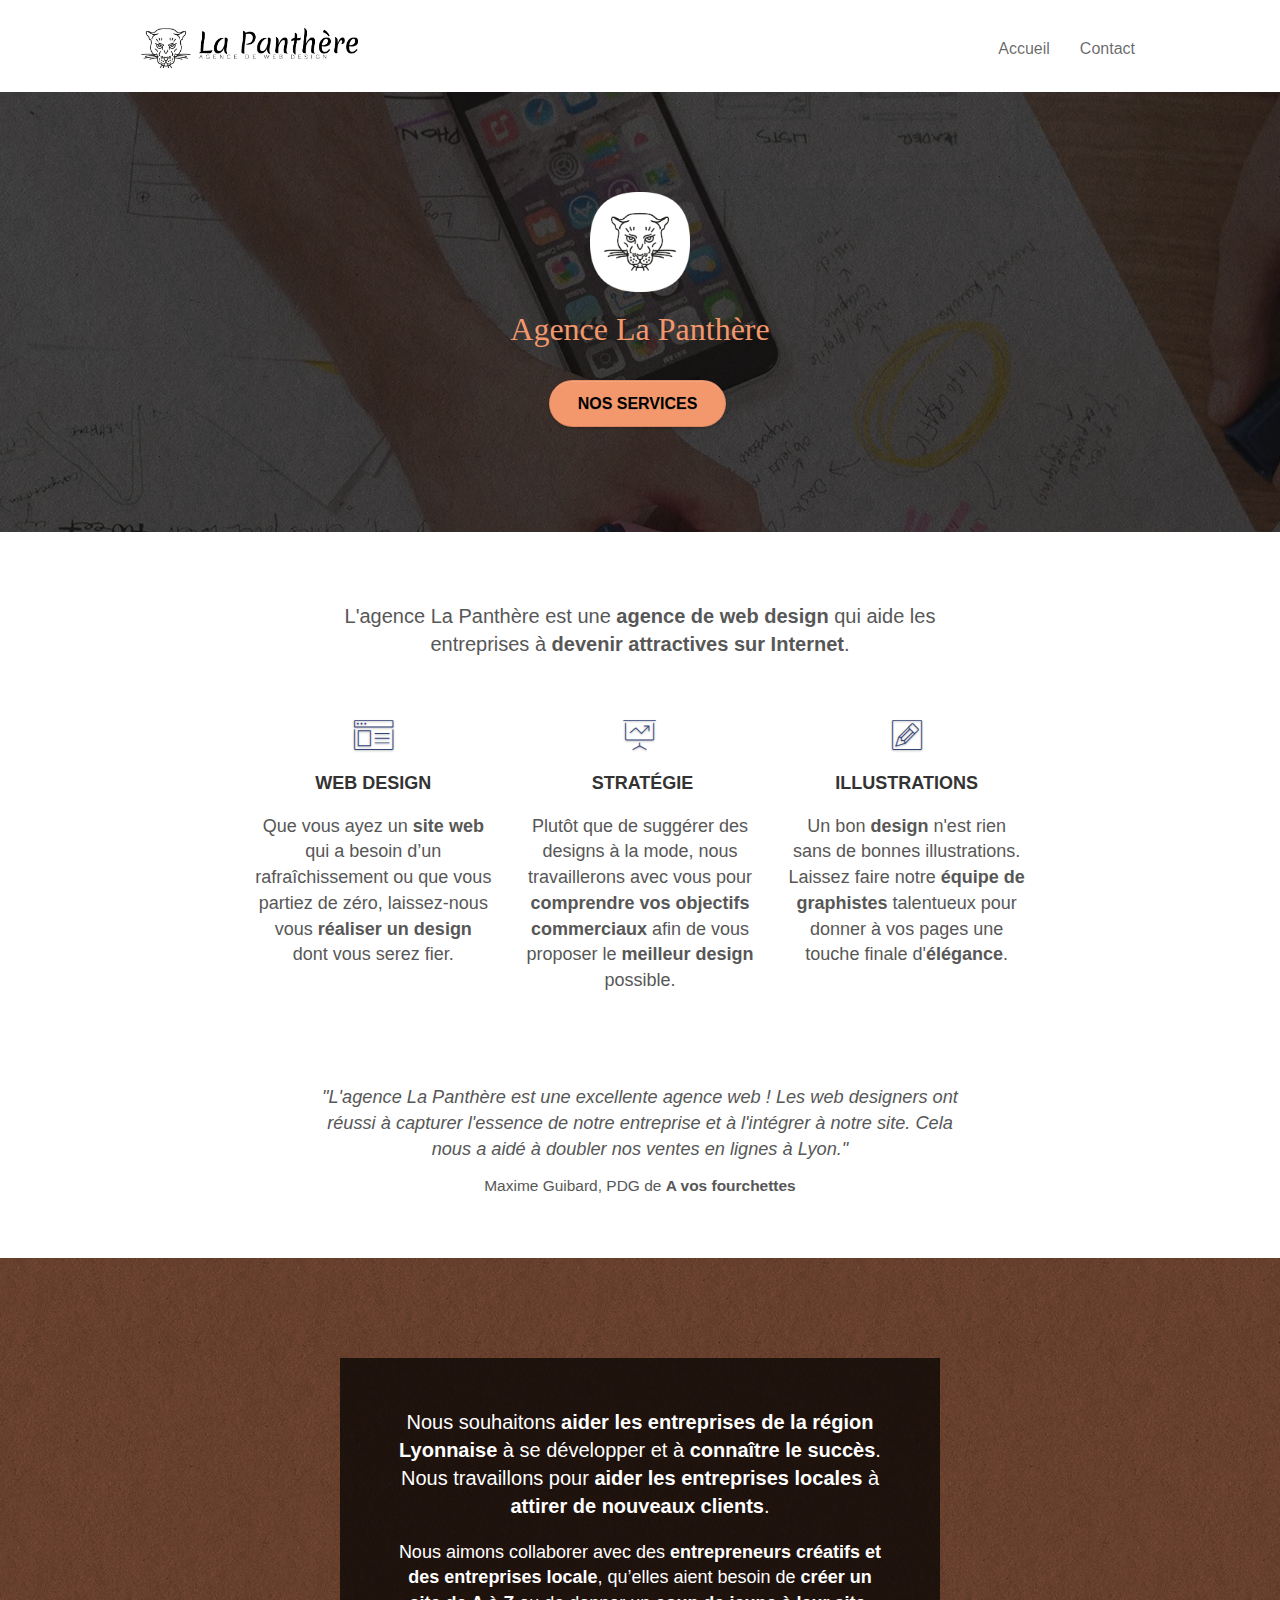
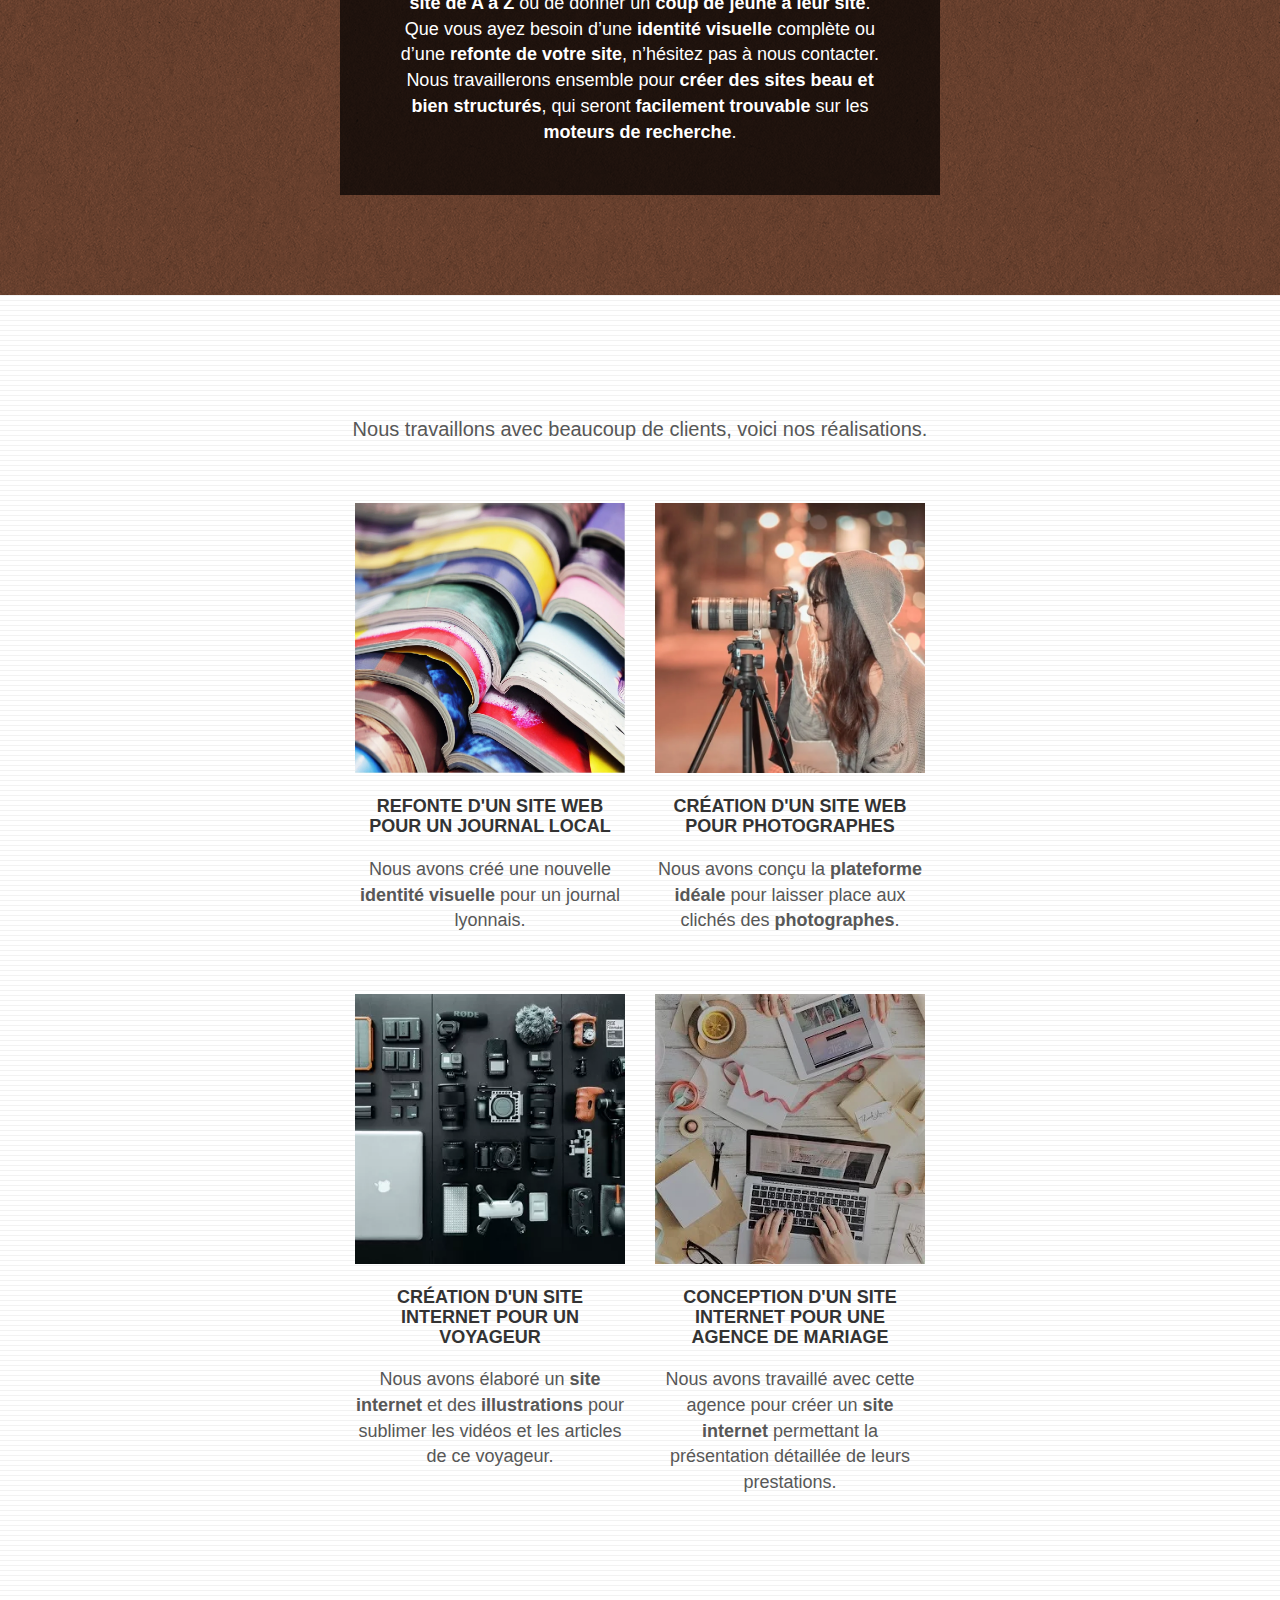
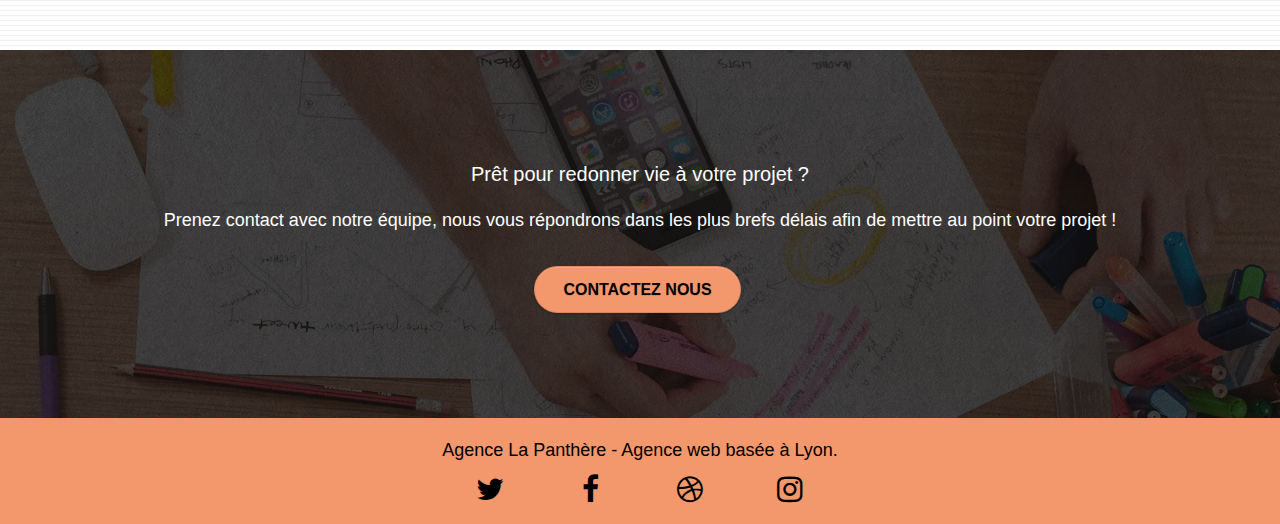
==== commit 2e107a66: "little update" ====
--- a/index.html
+++ b/index.html
@@ -2,13 +2,16 @@
 <html lang="fr">
 <head>
     <meta charset="utf-8">
-    <meta name="keywords" content="seo, google, site web, site internet, agence design Lyon, agence design, agence design,agence design,agence design,agence design,agence design,agence design,agence design,agence design">
+    <meta name="keywords" content="seo, google, site web, site internet, agence design Lyon, agence web Lyon, agence web Rhone-Alpes, agence design Rhone-Alpes agence design, refonte de site, nouveau design, illustrations, stratégie commerciale, identite visuelle, agence web, creation de site, creation de design, comment creer un site, ">
     <meta name="description" content="Agence web La Panthère Lyon, création de site et refonte, stratégie web et illustrations">
     <meta name="viewport" content="width=device-width, initial-scale=1.0, viewport-fit=cover">
+
+	<meta name="robots" content="index, follow">
+
     <link rel="shortcut icon" type="image/jpg" href="favicon.jpg">
     
 	<link rel="stylesheet" type="text/css" href="./css/bootstrap.min.css">
-	<link rel="stylesheet" type="text/css" href="./css/style.min.css">
+	<link rel="stylesheet" type="text/css" href="./css/style.css">
 	<!-- <link rel="stylesheet" type="text/css" href="./css/unminify/style.css"> -->
 	<link rel="stylesheet" type="text/css" href="./css/font-awesome.min.css">
 	<link rel="stylesheet" type="text/css" href="./css/et-line.min.css">
@@ -19,6 +22,16 @@
     
 <!-- Analytics -->
 <meta name="google-site-verification" content="_dOhfb5T4TBAUo9DKq8EbN-Dbe52xYgbL5GxVdQ367E" />    
+<!-- Global site tag (gtag.js) - Google Analytics -->
+<script async src="https://www.googletagmanager.com/gtag/js?id=UA-235430132-1"></script>
+<script>
+  window.dataLayer = window.dataLayer || [];
+  function gtag(){dataLayer.push(arguments);}
+  gtag('js', new Date());
+
+  gtag('config', 'UA-235430132-1');
+</script>
+
 </head>
 <body>
 <!-- Principal conteneur -->
@@ -38,10 +51,10 @@
 			<div class="collapse navbar-collapse navbar-1 special-dropdown-nav">
 				<ul class="site-navigation nav navbar-nav">
 					<li>
-						<a href="index.html">Accueil</a>
+						<a title="Lien vers l'accueil depuis le menu de navigation" rel=canonical href="index.html">Accueil</a>
 					</li>
 					<li>
-						<a rel=canonical href="contact.html">Contact</a>
+						<a title="Lien vers la page de contact depuis le menu de navigation" href="contact.html">Contact</a>
 					</li>
 				</ul>
 			</div>
@@ -69,11 +82,11 @@
 <!-- bloc-1-presentation END -->
 
 <!-- bloc-2-services -->
-<div class="bloc bgc-white l-bloc" id="bloc-2-services">
+<div class="bloc l-bloc" id="bloc-2-services">
 	<div class="container bloc-md">
 		<div class="row">
 			<div class="col-xs-12 col-md-8 col-md-offset-2 text-center description">
-				<h2>L'agence La Panthère est une agence de web design qui aide les entreprises à devenir attractives sur Internet.</h2>
+				<h2>L'agence La Panthère est une <strong>agence de web design</strong>  qui aide les entreprises à <strong>devenir attractives sur Internet</strong>.</h2>
 			</div>
 		</div>
 		<div class="row voffset-lg med-width-whitespace">
@@ -82,10 +95,10 @@
 					<span class="et-icon-browser sm-shadow icon-dark-slate-blue icons icon-lg"></span>
 				</div>
 				<h3 class="mg-md text-center">
-					Web design
+					<strong>Web design</strong>
 				</h3>
 				<p class="text-center ">
-					Que vous ayez un site web qui a besoin d&rsquo;un rafraîchissement ou que vous partiez de zéro, laissez-nous vous réaliser un design dont vous serez fier.
+					Que vous ayez un <strong>site web</strong> qui a besoin d&rsquo;un rafraîchissement ou que vous partiez de zéro, laissez-nous vous <strong>réaliser un design</strong> dont vous serez fier.
 				</p>
 			</div>
 			<div class="col-sm-4">
@@ -93,10 +106,10 @@
 					<span class="et-icon-presentation sm-shadow icon-dark-slate-blue icons icon-lg"></span>
 				</div>
 				<h3 class="mg-md text-center">
-					&nbsp;Stratégie
+					&nbsp;<strong>Stratégie</strong>
 				</h3>
 				<p class="text-center ">
-					Plutôt que de suggérer des designs à la mode, nous travaillerons avec vous pour comprendre vos objectifs commerciaux afin de vous proposer le meilleur design possible.<br>
+					Plutôt que de suggérer des designs à la mode, nous travaillerons avec vous pour <strong>comprendre vos objectifs commerciaux</strong> afin de vous proposer le <strong>meilleur design</strong> possible.<br>
 				</p>
 			</div>
 			<div class="col-sm-4">
@@ -104,22 +117,20 @@
 					<span class="et-icon-edit sm-shadow icon-dark-slate-blue icons icon-lg"></span>
 				</div>
 				<h3 class="mg-md text-center">
-					Illustrations
+					<strong>Illustrations</strong>
 				</h3>
 				<p class="text-center ">
-					Un bon design n'est rien sans de bonnes illustrations. Laissez faire notre équipe de graphistes talentueux pour donner à vos pages une touche finale d'élégance.
+					Un bon <strong>design</strong> n'est rien sans de bonnes <stong>illustrations</stong>. Laissez faire notre <strong>équipe de graphistes</strong> talentueux pour donner à vos pages une touche finale d'<strong>élégance</strong>.
 				</p>
 			</div>
 		</div>
 		<div class="row voffset-lg voffset">
 			<div class="col-xs-12 col-md-8 col-md-offset-2 text-center citation">
 				<p>
-				  "L'agence La Panthère est une excellente agence web ! Les web
-				  designers ont réussi à capturer l'essence de notre entreprise et
-				  à l'intégrer à notre site. Cela nous a aidé à doubler nos ventes
-				  en lignes à Lyon."
-				</p>
-				<p><small>Maxime Guibard, PDG de A vos fourchettes</small></p>
+				  "L'agence La Panthère est une <em>excellente agence web</em> ! Les <em>web designers</em> ont réussi à <em>capturer l'essence de notre entreprise</em> et
+				  à l'intégrer à notre <em>site</em>. Cela nous a aidé à <em>doubler nos ventes en lignes à Lyon</em>."
+				</p>
+				<p><small><srong>Maxime Guibard</srong>, PDG de <strong>A vos fourchettes</strong></small></p>
 			  </div>
 		</div>
 	</div>
@@ -132,10 +143,10 @@
 		<div class="row tight-width-whitespace black-background">
 			<div class="col-sm-12">
 				<h2 class="mg-md text-center tc-white">
-					Nous souhaitons aider les entreprises de la région Lyonnaise à se développer et à connaître le succès. Nous travaillons pour aider les entreprises locales à attirer de nouveaux clients .<br>
+					Nous souhaitons <strong>aider les entreprises de la région Lyonnaise</strong> à se développer et à <strong>connaître le succès</strong>. Nous travaillons pour <strong>aider les entreprises locales</strong> à <strong>attirer de nouveaux clients</strong>.<br>
 				</h2>
 				<p class="text-center white">
-					Nous aimons collaborer avec des entrepreneurs créatifs et des entreprises locale, qu’elles aient besoin de créer un site de A à Z ou de donner un coup de jeune à leur site. Que vous ayez besoin d’une identité visuelle complète ou d’une refonte de votre site, n’hésitez pas à nous contacter. Nous travaillerons ensemble pour créer des sites beau et bien structurés, qui seront facilement trouvable sur les moteurs de recherche. 
+					Nous aimons collaborer avec des <strong>entrepreneurs créatifs et des entreprises locale</strong>, qu’elles aient besoin de <strong>créer un site de A à Z</strong> ou de donner un <strong>coup de jeune à leur site</strong>. Que vous ayez besoin d’une <strong>identité visuelle</strong> complète ou d’une <strong>refonte de votre site</strong>, n’hésitez pas à nous contacter. Nous travaillerons ensemble pour <strong>créer des sites beau et bien structurés</strong>, qui seront <strong>facilement trouvable</strong> sur les <strong>moteurs de recherche</strong>. 
 				</p>
 			</div>
 		</div>
@@ -158,16 +169,16 @@
 					Refonte d'un site web pour un journal local
 				</h3>
 				<p class="text-center">
-					Nous avons créé une nouvelle identité visuelle pour un journal lyonnais.
+					Nous avons créé une nouvelle <strong>identité visuelle</strong> pour un journal lyonnais.
 				</p>
 			</div>
 			<div class="col-sm-6">
 				<a href="#" data-lightbox="img/2.webp" data-gallery-id="gallery-1" data-caption="Création d'un site web pour photographes" data-frame="snapshot-lb"><img src="img/2.webp" loading="lazy" class="img-responsive portfolio-thumb" alt="Femme prenant une photo avec son appareil dans la rue" /></a>
 				<h3 class="mg-md text-center">
-					Création d'un site web pour photographes
-				</h3>
-				<p class="text-center">
-					Nous avons conçu la plateforme idéale pour laisser place aux clichés des photographes.
+					Création d'un <strong>site web</strong> pour <strong>photographes</strong>
+				</h3>
+				<p class="text-center">
+					Nous avons conçu la <strong>plateforme idéale</strong> pour laisser place aux clichés des <strong>photographes</strong>.
 				</p>
 			</div>
 		</div>
@@ -175,19 +186,19 @@
 			<div class="col-sm-6">
 				<a href="#" data-lightbox="img/3.webp" data-gallery-id="gallery-1" data-caption="Création d'un site internet pour un voyageur" data-frame="snapshot-lb"><img src="img/3.webp" loading="lazy" class="img-responsive portfolio-thumb" alt="Plusieurs object high-tech exposés soigneusement les un à côté des autres"/></a>
 				<h3 class="mg-md text-center">
-					Création d'un site internet pour un voyageur
-				</h3>
-				<p class="text-center">
-					Nous avons élaboré un site internet et des illustrations pour sublimer les vidéos et les articles de ce voyageur.
+					<strong>Création d'un site internet</strong> pour un voyageur
+				</h3>
+				<p class="text-center">
+					Nous avons élaboré un <strong>site internet</strong> et des <strong>illustrations</strong> pour sublimer les vidéos et les articles de ce voyageur.
 				</p>
 			</div>
 			<div class="col-sm-6">
 				<a href="#" data-lightbox="img/4.webp" data-gallery-id="gallery-1" data-caption="Conception d'un site pour une agence de mariage" data-frame="snapshot-lb"><img src="img/4.webp" loading="lazy" class="img-responsive portfolio-thumb" alt="Réunion entre deux personnes, l'un sur son ordinateur, l'autre sur sa tablette" /></a>
 				<h3 class="mg-md text-center">
-					Conception d'un site pour une agence de mariage
-				</h3>
-				<p class="text-center">
-					Nous avons travaillé avec cette agence pour créer un site internet permettant la présentation détaillée de leurs prestations.
+					Conception d'un <strong>site internet</strong> pour une agence de mariage
+				</h3>
+				<p class="text-center">
+					Nous avons travaillé avec cette agence pour créer un <strong>site internet</strong> permettant la présentation détaillée de leurs prestations.
 				</p>
 			</div>
 		</div>
@@ -205,7 +216,7 @@
 				</h2>
 				<p class="white text-center">Prenez contact avec notre équipe, nous vous répondrons dans les plus brefs délais afin de mettre au point votre projet !</p>
 				<div class="col-sm-12 text-center">
-					<a rel=canonical href="contact.html" class="btn btn-atomic-tangerine btn-clean btn-rd btn-lg cta-hero">Contactez nous</a>
+					<a href="contact.html" title="Lien vers la page de contact" class="btn btn-atomic-tangerine btn-clean btn-rd btn-lg cta-hero">Contactez nous</a>
 				</div>
 			</div>
 		</div>
@@ -214,7 +225,7 @@
 <!-- bloc-5-cta END -->
 
 		<!-- ScrollToTop Button -->
-		<a class="bloc-button btn btn-d scrollToTop" href="#bloc-0""><span
+		<a class="bloc-button btn btn-d scrollToTop" href="#bloc-0" title="Retourner en haut de la page"><span
 			class="fa fa-chevron-up"></span></a>
 	<!-- ScrollToTop Button END-->
 
@@ -223,31 +234,31 @@
 	<div class="container bloc-sm">
 		<div class="row">
 			<div class="col-sm-12">
-				<p class="text-center white">
+				<p class="text-center black">
 					Agence La Panthère - Agence web basée à Lyon.<br />
 				</p>
 				<div class="row row-no-gutters social">
 					<div class="col-sm-3">
 						<div class="text-center">
-							<a class="social" href="http://twitter.com"><span class="fa fa-twitter icon-md"
+							<a class="social" href="http://twitter.com" title="Accéder à Twitter"><span class="fa fa-twitter icon-md"
 								 title="Twitter"></span></a>
 						</div>
 					</div>
 					<div class="col-sm-3">
 						<div class="text-center">
-							<a class="social" href="http://facebook.com"><span class="fa fa-facebook icon-md"
+							<a class="social" href="http://facebook.com" title="Accéder à Facebook"><span class="fa fa-facebook icon-md"
 									 title="Facebook"></span></a>
 						</div>
 					</div>
 					<div class="col-sm-3">
 						<div class="text-center">
-							<a class="social" href="http://dribble.com"><span class="fa fa-dribbble icon-md"
+							<a class="social" href="http://dribble.com" title="Accéder à Dribbble"><span class="fa fa-dribbble icon-md"
 									 title="Dribbble"></span></a>
 						</div>
 					</div>
 					<div class="col-sm-3">
 						<div class="text-center">
-							<a class="social" href="http://instagram.com"><span class="fa fa-instagram icon-md"
+							<a class="social" href="http://instagram.com" title="Accéder à Instagram"><span class="fa fa-instagram icon-md"
 									title="Instagram"></span></a>
 						</div>
 					</div>
--- a/css/style.css
+++ b/css/style.css
@@ -0,0 +1,1079 @@
+Utilities
+CSS Minifier
+Online CSS Minifier Tool and Compressor, with Fast and Simple API Access
+Input CSS
+html {
+    scroll-behavior: smooth;
+}
+body {
+    margin: 0;
+    padding: 0;
+    background: #FFF;
+    overflow-x: hidden;
+    -webkit-font-smoothing: antialiased;
+    -moz-osx-font-smoothing: grayscale;
+
+}
+
+a,
+button {
+    transition: all .3s ease-in-out;
+    outline: none;
+}
+
+a:hover {
+    text-decoration: none;
+    cursor: pointer;
+}
+
+#page-loading-blocs-notifaction {
+    position: fixed;
+    top: 0;
+    bottom: 0;
+    width: 100%;
+    z-index: 100000;
+    background: #FFFFFF url(".../img/pageload-spinner.gif") no-repeat center;
+}
+
+.bloc {
+    width: 100%;
+    clear: both;
+    background: 50% 50% no-repeat;
+    padding: 0 50px;
+    -webkit-background-size: cover;
+    -moz-background-size: cover;
+    -o-background-size: cover;
+    background-size: cover;
+    position: relative;
+}
+
+.bloc .container {
+    padding-left: 0;
+    padding-right: 0;
+}
+
+.bloc-lg {
+    padding: 100px 50px;
+}
+
+.bloc-md {
+    padding: 50px;
+}
+
+.bloc-sm {
+    padding: 20px 50px;
+}
+
+.bg-center,
+.bg-l-edge,
+.bg-r-edge,
+.bg-t-edge,
+.bg-b-edge,
+.bg-tl-edge,
+.bg-bl-edge,
+.bg-tr-edge,
+.bg-br-edge,
+.bg-repeat {
+    -webkit-background-size: auto;
+    -moz-background-size: auto;
+    -o-background-size: auto;
+    background-size: auto;
+}
+
+.bg-repeat {
+    background: repeat;
+}
+
+.bg-t-edge {
+    background: top no-repeat;
+}
+
+.bloc-bg-texture::before {
+    content: "";
+    background-size: 2px 2px;
+    background-color: blak;
+    position: absolute;
+    top: 0;
+    bottom: 0;
+    left: 0;
+    right: 0;
+}
+
+.texture-paper::before {
+    background: url("../img/texture-paper.webp");
+    background-color: #00000070;
+    background-size: 280px 280px;
+}
+
+.b-parallax {
+    background-attachment: fixed;
+}
+
+.d-bloc {
+    color: rgba(255, 255, 255, .7);
+}
+
+.d-bloc button:hover {
+    color: rgba(255, 255, 255, .9);
+}
+
+.d-bloc .icon-round,
+.d-bloc .icon-square,
+.d-bloc .icon-rounded,
+.d-bloc .icon-semi-rounded-a,
+.d-bloc .icon-semi-rounded-b {
+    border-color: rgba(255, 255, 255, .9);
+}
+
+.d-bloc .divider-h span {
+    border-color: rgba(255, 255, 255, .2);
+}
+
+.d-bloc .a-btn,
+.d-bloc .navbar a,
+.d-bloc .navbar-brand,
+.d-bloc a .icon-sm,
+.d-bloc a .icon-lg,
+.d-bloc a .icon-xl,
+.d-bloc h1 a,
+.d-bloc h2 a,
+.d-bloc h3 a,
+.d-bloc h4 a,
+.d-bloc h5 a,
+.d-bloc h6 a,
+.d-bloc p a {
+    color: rgba(255, 255, 255, .6);
+}
+.d-bloc a .icon-md {
+color: #000000;
+}
+
+.d-bloc .a-btn:hover,
+.d-bloc .navbar a:hover,
+.d-bloc .navbar-brand:hover,
+.d-bloc a:hover .icon-sm,
+.d-bloc a:hover .icon-lg,
+.d-bloc a:hover .icon-xl,
+.d-bloc h1 a:hover,
+.d-bloc h2 a:hover,
+.d-bloc h3 a:hover,
+.d-bloc h4 a:hover,
+.d-bloc h5 a:hover,
+.d-bloc h6 a:hover,
+.d-bloc p a:hover {
+    color: rgba(255, 255, 255, 1);
+}
+
+.d-bloc a:hover .icon-md {
+    color: #696950;
+    }
+
+.d-bloc .navbar-toggle .icon-bar {
+    background: rgba(255, 255, 255, 1);
+}
+
+.d-bloc .btn-wire,
+.d-bloc .btn-wire:hover {
+    color: rgba(255, 255, 255, 1);
+    border-color: rgba(255, 255, 255, 1);
+}
+
+.d-bloc .panel {
+    color: rgba(0, 0, 0, .5);
+}
+
+.d-bloc .panel button:hover {
+    color: rgba(0, 0, 0, .7);
+}
+
+.d-bloc .panel icon {
+    border-color: rgba(0, 0, 0, .7);
+}
+
+.d-bloc .panel .divider-h span {
+    border-color: rgba(0, 0, 0, .1);
+}
+
+.d-bloc .panel .a-btn {
+    color: rgba(0, 0, 0, .6);
+}
+
+.d-bloc .panel .a-btn:hover {
+    color: rgba(0, 0, 0, 1);
+}
+
+.d-bloc .panel .btn-wire,
+.d-bloc .panel .btn-wire:hover {
+    color: rgba(0, 0, 0, .7);
+    border-color: rgba(0, 0, 0, .3);
+}
+
+.d-bloc .panel,
+.l-bloc {
+    color: rgba(0, 0, 0, .5);
+}
+
+.d-bloc .panel button:hover,
+.l-bloc button:hover {
+    color: rgba(0, 0, 0, .7);
+}
+
+.l-bloc .icon-round,
+.l-bloc .icon-square,
+.l-bloc .icon-rounded,
+.l-bloc .icon-semi-rounded-a,
+.l-bloc .icon-semi-rounded-b {
+    border-color: rgba(0, 0, 0, .7);
+}
+
+.d-bloc .panel .divider-h span,
+.l-bloc .divider-h span {
+    border-color: rgba(0, 0, 0, .1);
+}
+
+.d-bloc .panel .a-btn,
+.l-bloc .a-btn,
+.l-bloc .navbar a,
+.l-bloc .navbar-brand,
+.l-bloc a .icon-sm,
+.l-bloc a .icon-md,
+.l-bloc a .icon-lg,
+.l-bloc a .icon-xl,
+.l-bloc h1 a,
+.l-bloc h2 a,
+.l-bloc h3 a,
+.l-bloc h4 a,
+.l-bloc h5 a,
+.l-bloc h6 a,
+.l-bloc p a {
+    color: rgba(0, 0, 0, .6);
+}
+
+.d-bloc .panel .a-btn:hover,
+.l-bloc .a-btn:hover,
+.l-bloc .navbar a:hover,
+.l-bloc .navbar-brand:hover,
+.l-bloc a:hover .icon-sm,
+.l-bloc a:hover .icon-md,
+.l-bloc a:hover .icon-lg,
+.l-bloc a:hover .icon-xl,
+.l-bloc h1 a:hover,
+.l-bloc h2 a:hover,
+.l-bloc h3 a:hover,
+.l-bloc h4 a:hover,
+.l-bloc h5 a:hover,
+.l-bloc h6 a:hover,
+.l-bloc p a:hover {
+    color: rgba(0, 0, 0, 1);
+}
+
+.l-bloc .navbar-toggle .icon-bar {
+    color: rgba(0, 0, 0, .6);
+}
+
+.d-bloc .panel .btn-wire,
+.d-bloc .panel .btn-wire:hover,
+.l-bloc .btn-wire,
+.l-bloc .btn-wire:hover {
+    color: rgba(0, 0, 0, .7);
+    border-color: rgba(0, 0, 0, .3);
+}
+
+.voffset {
+    margin-top: 30px;
+}
+
+.voffset-lg {
+    margin-top: 80px;
+}
+
+.row-no-gutters {
+    margin-right: 0;
+    margin-left: 0;
+}
+
+.row.row-no-gutters > [class^="col-"],
+.row.row-no-gutters > [class*=" col-"] {
+    padding-right: 0;
+    padding-left: 0;
+}
+
+#bloc-1-hero h1 {
+    font-size: 32px;
+}
+
+.navbar {
+    margin-bottom: 0;
+    z-index: 1;
+}
+
+.navbar-brand {
+    height: auto;
+    padding: 3px 15px;
+    font-size: 25px;
+    font-weight: normal;
+    font-weight: 600;
+    line-height: 44px;
+}
+
+.navbar-brand img {
+    max-height: 200px;
+    margin: 0 5px 0 0;
+    display: inline;
+}
+
+.navbar-brand img[src$=svg] {
+    min-width: 100px;
+}
+
+.nav-center .navbar-brand img {
+    margin: 0;
+}
+
+.navbar .nav {
+    padding-top: 2px;
+    margin-right: -16px;
+    float: right;
+    z-index: 1;
+}
+
+.nav > li {
+    float: left;
+    margin-top: 4px;
+    font-size: 16px;
+}
+
+.navbar-nav .open .dropdown-menu > li > a {
+    text-align: inherit;
+}
+
+.nav > li a:hover,
+.nav > li a:focus {
+    background: transparent;
+}
+
+.navbar-toggle {
+    margin: 10px 10px 0 0;
+    border: 0px;
+}
+
+.navbar-toggle:hover {
+    background: transparent;
+}
+
+.navbar-toggle .icon-bar {
+    background-color: rgba(0, 0, 0, .5);
+    width: 26px;
+}
+
+.nav-invert .navbar .nav {
+    float: left;
+}
+
+.nav-invert .navbar-header,
+.nav-invert .navbar-brand {
+    float: right;
+    position: relative;
+    z-index: 2;
+}
+
+@media (min-width: 768px) {
+    .site-navigation {
+        position: absolute;
+        top: 50%;
+        right: 20px;
+        transform: translate(0, -50%);
+        -webkit-transform: translateY(-50%);
+    }
+    .nav > li .dropdown-menu a,
+    .nav > li .dropdown-menu a:hover {
+        color: #484848;
+    }
+    .nav-invert .site-navigation {
+        left: 0;
+        right: 0;
+    }
+    .nav-center {
+        text-align: center;
+    }
+    .nav-center .navbar-header {
+        width: 100%;
+    }
+    .nav-center .navbar-header,
+    .nav-center .navbar-brand,
+    .nav-center .nav > li {
+        float: none;
+        display: inline-block;
+        margin:;
+    }
+    .nav-center .site-navigation {
+        position: relative;
+        width: 100%;
+        right: 0;
+        margin-right: 0px;
+        margin-top: 20px;
+    }
+    .nav-center.mini-nav .navbar-toggle {
+        float: none;
+        margin: 10px auto 0;
+    }
+}
+
+.nav > li > .dropdown a {
+    background: none;
+    display: block;
+    padding: 14px 15px;
+}
+
+nav .caret {
+    margin: 0 5px;
+}
+
+.dropdown-menu .dropdown-menu {
+    top: -8px;
+    left: 100%;
+}
+
+.dropdown-menu .dropmenu-flow-right {
+    top: 100%;
+    left: 0;
+    margin-left: -1px;
+    border-top-left-radius: 0;
+    border-top-right-radius: 0;
+}
+
+.dropdown-menu .dropdown span {
+    border: 4px solid black;
+    border-top-color: transparent;
+    border-right-color: transparent;
+    border-bottom-color: transparent;
+    margin: 6px -5px 0 0;
+    float: right;
+}
+
+.mg-md {
+    margin-top: 10px;
+    margin-bottom: 20px;
+}
+
+.mg-lg {
+    margin-top: 10px;
+    margin-bottom: 40px;
+}
+
+.btn {
+    margin: 0 5px 5px 0;
+}
+
+.btn.pull-right {
+    margin: 0 0 5px 5px;
+}
+
+.btn-d,
+.btn-d:hover,
+.btn-d:focus {
+    color: #FFF;
+    background: rgba(0, 0, 0, .3);
+}
+
+button {
+    outline: none;
+}
+
+.btn-rd {
+    border-radius: 40px;
+}
+
+.btn-clean {
+    border: 1px solid rgba(0, 0, 0, .08);
+    border-bottom-color: rgba(0, 0, 0, .1);
+    text-shadow: 0 1px 0 rgba(0, 0, 1, .1);
+    box-shadow: 0 1px 3px rgba(0, 0, 1, .25), inset 0 1px 0 0 rgba(255, 255, 255, .15);
+}
+
+.icon-md {
+    font-size: 30px!important;
+}
+
+.icon-lg {
+    font-size: 60px;
+}
+
+.sm-shadow {
+    text-shadow: 0 1px 2px rgba(0, 0, 0, .3);
+}
+
+.panel-sq,
+.panel-sq .panel-heading,
+.panel-sq .panel-footer {
+    border-radius: 0;
+}
+
+.panel-rd {
+    border-radius: 30px;
+}
+
+.panel-rd .panel-heading {
+    border-radius: 29px 29px 0 0;
+}
+
+.panel-rd .panel-footer {
+    border-radius: 0 0 29px 29px;
+}
+
+.form-control {
+    border-color: rgba(0, 0, 0, .1);
+    box-shadow: none;
+}
+
+.scrollToTop {
+    width: 40px;
+    height: 40px;
+    position: fixed;
+    bottom: 20px;
+    right: 20px;
+    opacity: 0;
+    z-index: 500;
+    transition: all .3s ease-in-out;
+}
+
+.scrollToTop span {
+    margin-top: 6px;
+}
+
+.showScrollTop {
+    font-size: 14px;
+    opacity: 1;
+}
+
+a[data-lightbox] {
+    position: relative;
+    display: block;
+    text-align: center;
+}
+
+a[data-lightbox]:hover::before {
+    content: "+";
+    font-family: "HelveticaNeue-Light", "Helvetica Neue Light", "Helvetica Neue", Helvetica, Arial;
+    font-size: 32px;
+    width: 50px;
+    height: 50px;
+    margin-left: -25px;
+    border-radius: 50%;
+    background: rgba(0, 0, 0, .6);
+    color: #FFF;
+    font-weight: 100;
+    z-index: 1;
+    position: absolute;
+    top: 50%;
+    transform: translateY(-50%);
+    -webkit-transform: translateY(-50%);
+}
+
+a[data-lightbox]:hover img {
+    opacity: 0.6;
+    -webkit-animation-fill-mode: none;
+    animation-fill-mode: none;
+}
+
+#lightbox-modal {
+    display: flex;
+    align-items: center;
+}
+
+#lightbox-modal .modal-dialog {
+    width: 90%;
+    max-width: 900px;
+    margin: 0 auto 0;
+}
+
+#lightbox-modal .modal-dialog img {
+    max-height: 90vh;
+    margin: 0 auto;
+}
+
+.lightbox-caption {
+    padding: 20px;
+    color: #FFF;
+    background: rgba(0, 0, 0, .5);
+    position: absolute;
+    left: 15px;
+    right: 15px;
+    bottom: 5px;
+}
+
+.close-lightbox {
+    color: #FFF;
+    font-size: 30px;
+    position: absolute;
+    top: 20px;
+    right: 20px;
+    z-index: 20;
+    background: rgba(0, 0, 0, .5);
+    border: none;
+    line-height: 30px;
+    padding: 0 9px 5px;
+    opacity: 0.3;
+}
+
+.close-lightbox:hover,
+.next-lightbox:hover,
+.prev-lightbox:hover {
+    opacity: 1.0;
+    color: #FFF;
+}
+
+.next-lightbox,
+.prev-lightbox {
+    font-size: 20px;
+    color: rgba(255, 255, 255, .9);
+    background: rgba(0, 0, 0, .5);
+    transition: all .2s ease-in-out;
+    position: absolute;
+    top: 45%;
+    z-index: 1;
+    opacity: 0.4;
+}
+
+.next-lightbox {
+    padding: 6px 8px 1px 13px;
+    right: 25px;
+}
+
+.prev-lightbox {
+    padding: 6px 13px 1px 10px;
+    left: 25px;
+}
+
+.snapshot-lb .modal-body {
+    padding-bottom: 45px;
+}
+
+.snapshot-lb .lightbox-caption {
+    padding: 0;
+    color: rgba(0, 0, 0, .5);
+    background: none;
+}
+
+h2,
+h3,
+h4,
+h5,
+h6,
+p,
+label,
+.btn,
+a {
+    font-family: "helvetica";
+    font-weight: 400;
+    color: #575757;
+}
+
+.container {
+    max-width: 1000px;
+}
+
+.hero-bloc-text {
+    font-size: 38px;
+}
+
+.hero-bloc-text-sub {
+    font-size: 36px;
+}
+
+.statement-bloc-text {
+    line-height: 26px;
+    font-style: italic;
+    font-size: 20px;
+    text-align: center;
+    font-weight: lighter;
+    max-width: 520px;
+    margin: auto auto auto auto;
+}
+
+p {
+    font-size: 18px;
+}
+
+.tight-width-whitespace {
+    max-width: 600px;
+    margin: auto auto auto auto;
+}
+
+h1 {
+    font-size: 25px;
+    font-family: "Open Sans";
+    color: #F3976C;
+}
+
+.cta-hero {
+    margin-top: 22px;
+    color: #FFFFFF;
+    text-transform: uppercase;
+    padding: 12px 28px 12px 28px;
+    font-size: 16px;
+    font-weight: 700;
+}
+
+.social {
+    display: flex;
+    justify-content: space-evenly;
+    max-width: 400px;
+    margin: auto auto auto auto;
+}
+
+h2 {
+    font-size: 20px;
+    line-height: 1.4em;
+}
+
+h3 {
+    font-size: 18px;
+    text-transform: uppercase;
+    font-weight: 700;
+    color: #333333;
+}
+
+.med-width-whitespace {
+    max-width: 800px;
+    margin: auto auto auto auto;
+    box-shadow: 0px 0px 0px #000000;
+}
+
+
+h4 {
+    color: #333333;
+}
+
+.icons {
+    font-size: 30px;
+    margin-bottom: 14px;
+    margin-top: 24px;
+}
+
+.white {
+    color: #FFFFFF;
+}
+.black {
+    color: #000000!important;
+}
+
+.portfolio-thumb {
+    margin-bottom: 24px;
+    width: 100%;
+    max-height: 300px
+}
+
+.portfolio-row {
+    margin-bottom: 44px;
+    margin-top: 50px;
+}
+
+.avatar {
+    box-shadow: 0px 4px 9px rgba(0, 0, 0, 0.3);
+}
+
+.black-background {
+    background-color: rgba(0, 0, 0, 0.7);
+    padding: 40px 40px 40px 40px;
+}
+
+.bold-link {
+    font-weight: 900;
+    text-decoration: underline;
+}
+
+.bgc-white {
+    background-color: #FFFFFF;
+}
+
+.bgc-dark-slate-blue {
+    background-color: #364577;
+}
+
+.bgc-atomic-tangerine {
+    background-color: #F3976C;
+}
+
+.tc-white {
+    color: white
+}
+
+.btn-atomic-tangerine {
+    background: #F3976C;
+    color: black;
+}
+
+.btn-atomic-tangerine:hover {
+    background: #c27956;
+    color: black;
+}
+
+.ltc-white {
+    color: #FFFFFF;
+}
+
+.ltc-white:hover {
+    color: #cccccc;
+}
+
+.ltc-atomic-tangerine {
+    color: #F3976C;
+}
+
+.ltc-atomic-tangerine:hover {
+    color: #c27956;
+}
+
+.icon-dark-slate-blue {
+    color: #364577;
+    border-color: #364577;
+}
+
+.bg-dots-bg {
+    background-image: url("../img/dots-bg.webp");
+}
+
+.bg-lines-h2-bg {
+    background-image: url("../img/lines-h2-bg.webp");
+}
+
+.bg-banniere {
+    background-image: url("../img/agence-la-panthere.webp");
+}
+
+.bg-presentation {
+    background-image: url("../img/image-de-presentation.webp");
+}
+.description {
+    margin-bottom: 2em;
+}
+.citation p:nth-child(1) {
+    font-style: italic;
+    font-size: 1.3em;
+  }
+  .citation p:nth-child(2) {
+    font-size: 1.3em;
+  }
+
+
+@media (max-width: 1024px) {
+    .bloc {
+        padding-left: 20px;
+        padding-right: 20px;
+    }
+    .bloc.full-width-bloc,
+    .bloc-tile-2.full-width-bloc .container,
+    .bloc-tile-3.full-width-bloc .container,
+    .bloc-tile-4.full-width-bloc .container {
+        padding-left: 0;
+        padding-right: 0;
+    }
+}
+
+@media (max-width: 992px) and (min-width: 768px) {
+    .navbar .nav {
+        max-width: 80%
+    }
+    .nav-center.navbar .nav {
+        max-width: 100%
+    }
+}
+
+@media only screen and (min-device-width: 768px) and (max-device-width: 1024px) and (orientation: landscape) {
+    .b-parallax {
+        background-attachment: scroll;
+    }
+}
+
+@media only screen and (min-device-width: 1024px) and (max-device-width: 1366px) and (-webkit-min-device-pixel-ratio: 1.5) {
+    .b-parallax {
+        background-attachment: scroll;
+    }
+}
+
+@media (max-width: 991px) {
+    .container {
+        width: 100%;
+    }
+    .b-parallax {
+        background-attachment: scroll;
+    }
+    .page-container,
+    #hero-bloc {
+        overflow-x: hidden;
+        position: relative;
+    }
+    .bloc {
+        padding-left: constant(safe-area-inset-left);
+        padding-right: constant(safe-area-inset-right);
+    }
+    .bloc-group,
+    .bloc-group .bloc {
+        display: block;
+        width: 100%;
+    }
+    .bloc-fill-screen .fill-bloc-top-edge,
+    .bloc-fill-screen .fill-bloc-bottom-edge {
+        padding: 0 20px;
+        padding-left: constant(safe-area-inset-left);
+        padding-right: constant(safe-area-inset-right);
+    }
+}
+
+@media (max-width: 767px) {
+    .page-container {
+        overflow-x: hidden;
+        position: relative;
+    }
+    h1,
+    h2,
+    h3,
+    h4,
+    h5,
+    h6,
+    p,
+    #disqus_thread {
+        padding-left: 10px;
+        padding-right: 10px;
+    }
+    .b-parallax {
+        background-attachment: scroll;
+    }
+    .navbar .nav {
+        padding-top: 0;
+        border-top: 1px solid rgba(0, 0, 0, .2);
+        float: none;
+    }
+
+    .navbar.row {
+        margin-left: 0;
+        margin-right: 0;
+    }
+    .site-navigation {
+        position: inherit;
+        transform: none;
+        -webkit-transform: none;
+        -ms-transform: none;
+    }
+    .nav > li {
+        margin-top: 0;
+        border-bottom: 1px solid rgba(0, 0, 0, .1);
+        background: rgba(0, 0, 0, .05);
+        text-align: left;
+        padding-left: 15px;
+        width: 100%;
+        background-color: red;
+    }
+    .nav > li:hover {
+        background: rgba(0, 0, 0, .08);
+    }
+    .dropdown .dropdown a .caret {
+        float: none;
+        margin: 5px 0 0 10px;
+        border: 4px solid black;
+        border-bottom-color: transparent;
+        border-right-color: transparent;
+        border-left-color: transparent;
+    }
+    #hero-bloc .navbar .nav {
+        background: rgba(0, 0, 0, .8);
+    }
+    #hero-bloc .navbar .nav a {
+        color: rgba(255, 255, 255, .6);
+    }
+    .hero {
+        padding: 50px 0;
+    }
+    .hero-nav {
+        left: -1px;
+        right: -1px;
+    }
+    .navbar-collapse {
+        padding: 0;
+        overflow-x: hidden;
+        -webkit-box-shadow: none;
+        box-shadow: none;
+    }
+    .navbar-brand img {
+        max-height: 40px;
+        width: auto;
+    }
+    .nav-invert .navbar-header {
+        float: none;
+        width: 100%;
+    }
+    .nav-invert .navbar-toggle {
+        float: left;
+        margin-left: 10px;
+    }
+    .bloc {
+        padding-left: 0;
+        padding-right: 0;
+    }
+    .bloc-xxl,
+    .bloc-xl,
+    .bloc-lg {
+        padding: 40px 0;
+    }
+    .bloc-sm,
+    .bloc-md {
+        padding-left: 0;
+        padding-right: 0;
+    }
+    .bloc-tile-2 .container,
+    .bloc-tile-3 .container,
+    .bloc-tile-4 .container,
+    .bloc-fill-screen .fill-bloc-top-edge,
+    .bloc-fill-screen .fill-bloc-bottom-edge {
+        padding-left: 0;
+        padding-right: 0;
+    }
+    .a-block {
+        padding: 0 10px;
+    }
+    .btn-dwn {
+        display: none;
+    }
+    .voffset {
+        margin-top: 5px;
+    }
+    .voffset-md {
+        margin-top: 20px;
+    }
+    .voffset-lg {
+        margin-top: 30px;
+    }
+    form {
+        padding: 5px;
+    }
+    .close-lightbox {
+        display: inline-block;
+    }
+    .blocsapp-device-iphone5 {
+        background-size: 216px 425px;
+        padding-top: 60px;
+        width: 216px;
+        height: 425px;
+    }
+    .blocsapp-device-iphone5 img {
+        width: 180px;
+        height: 320px;
+    }
+    .img-responsive {
+        width: 100%;
+    }
+}
+
+@media (max-width: 400px) {
+    .bloc {
+        padding-left: 0;
+        padding-right: 0;
+    }
+}
+
+@media (max-width: 767px) {
+    .bloc-mob-center-text {
+        text-align: center;
+    }
+}
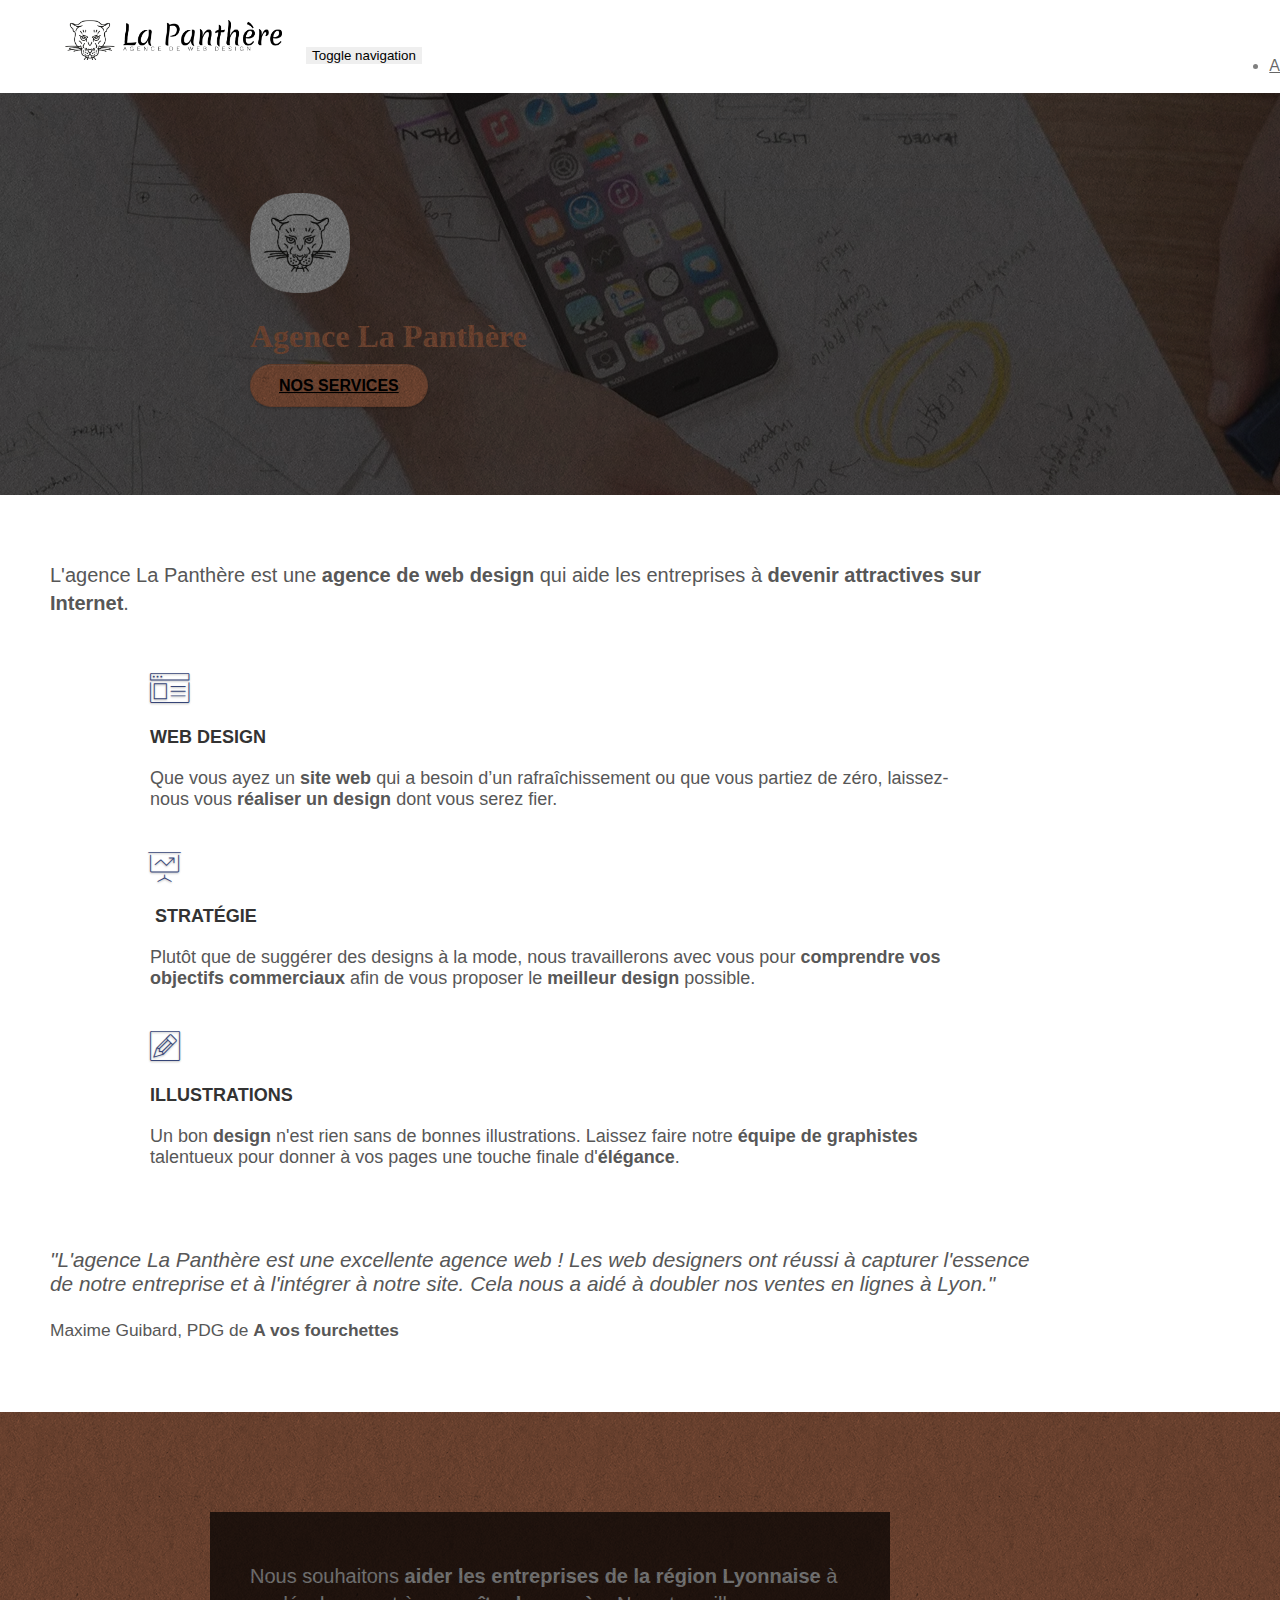
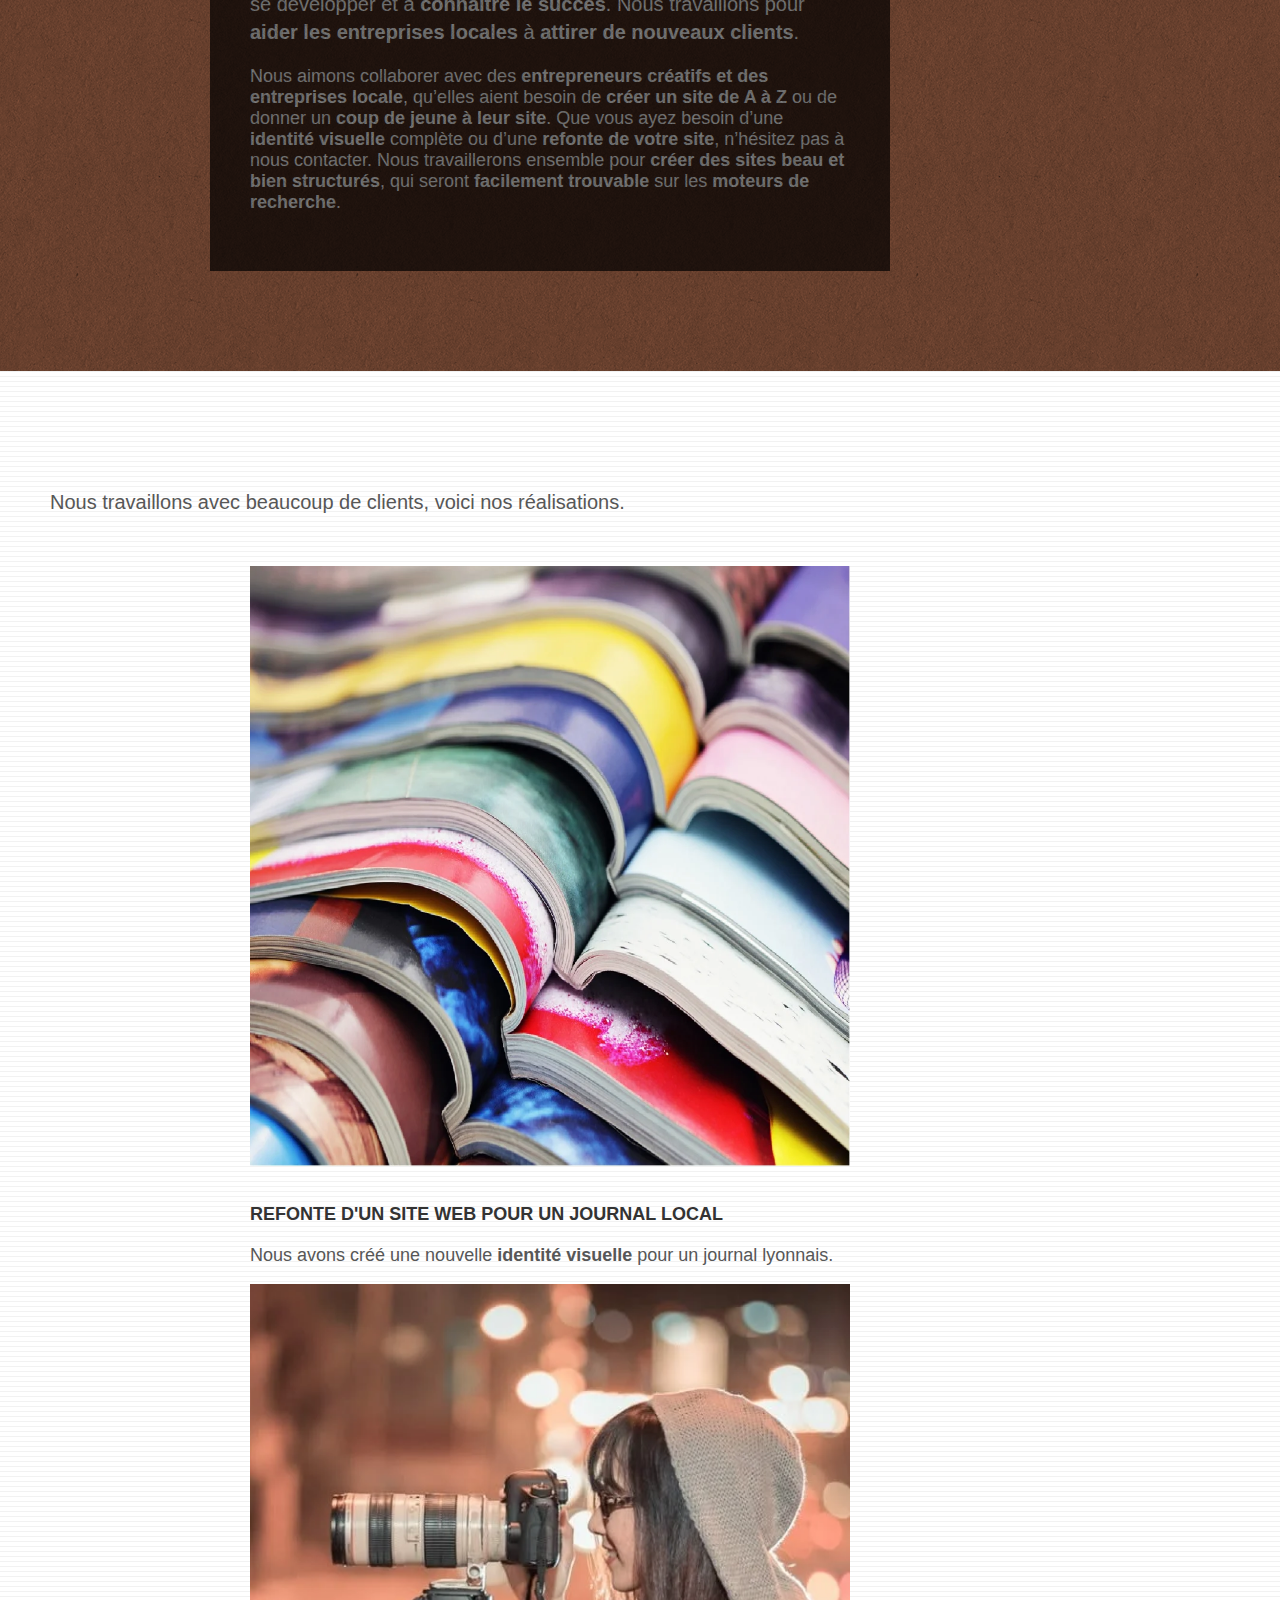
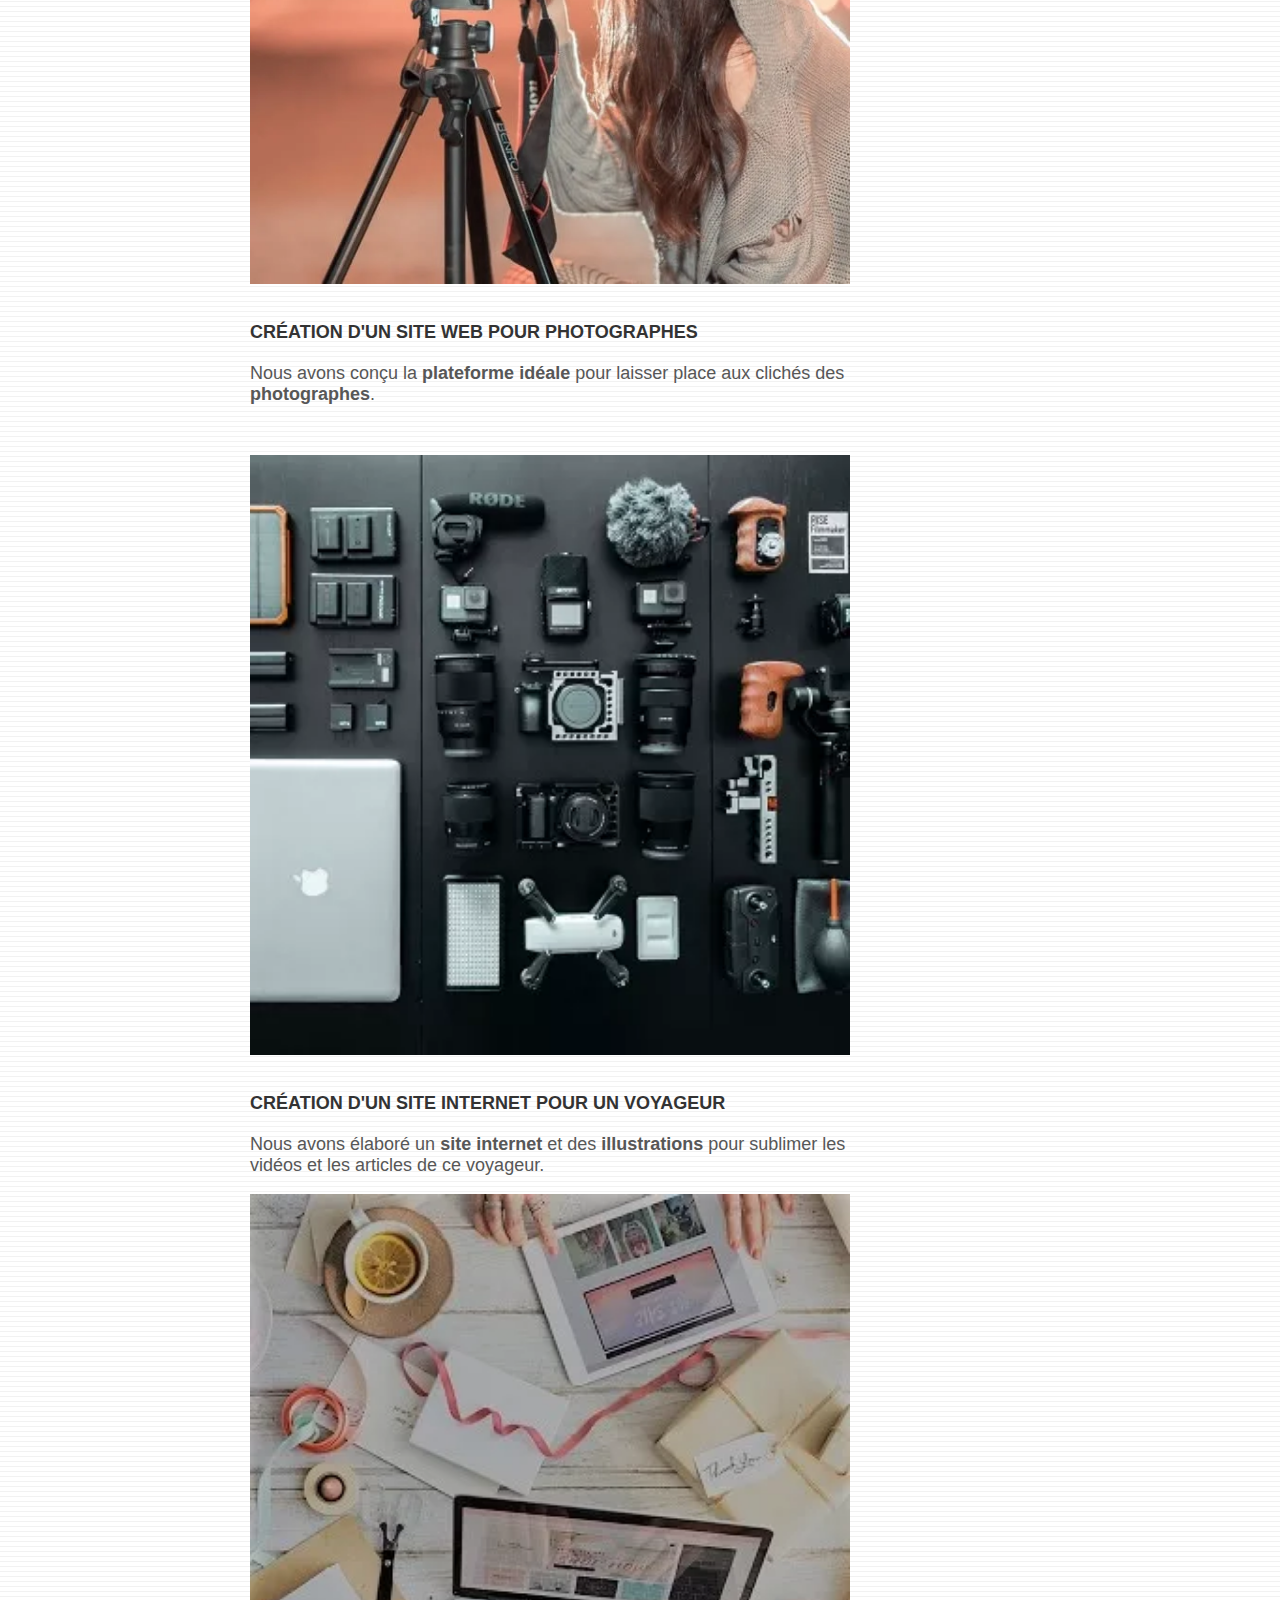
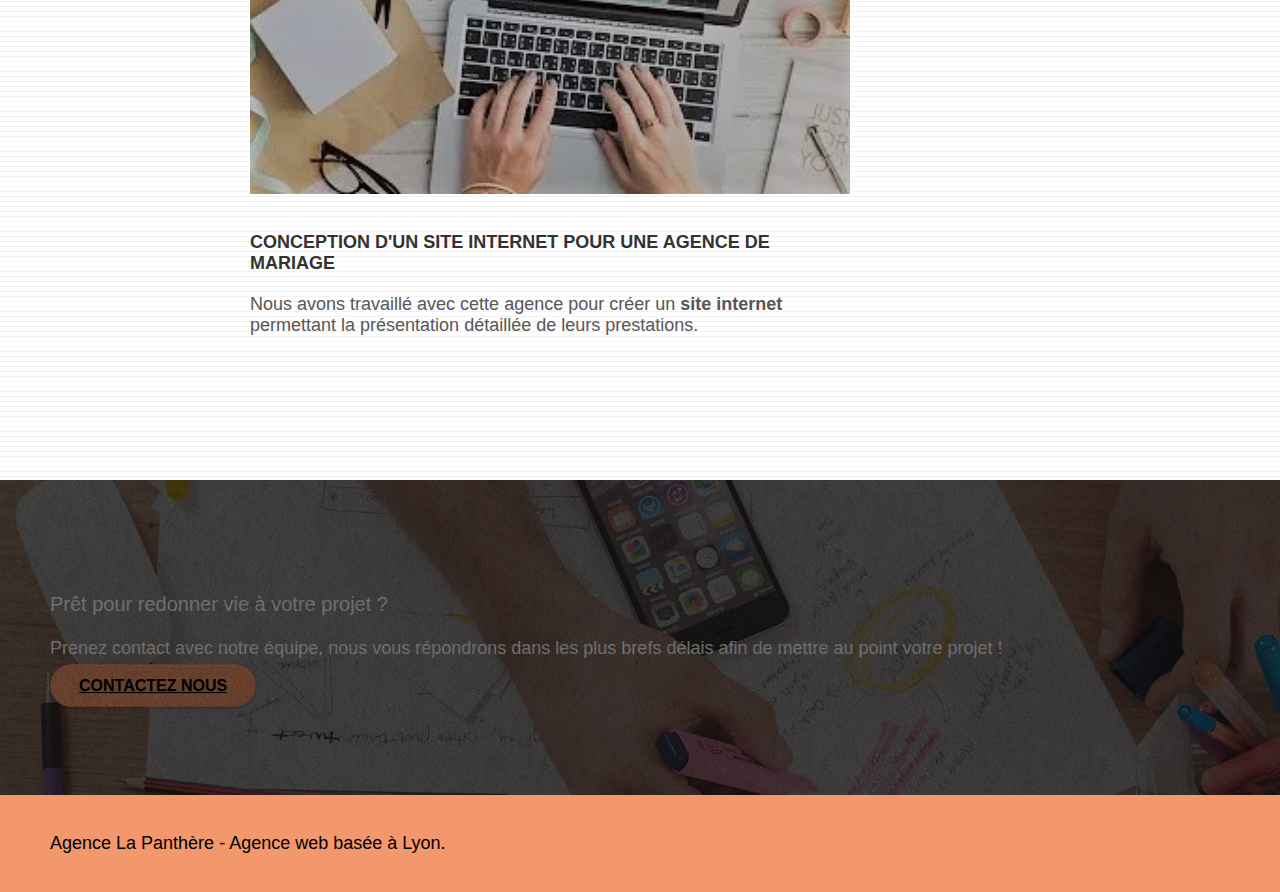
==== commit 03cf41ff: "defer" ====
--- a/index.html
+++ b/index.html
@@ -10,10 +10,10 @@
 
     <link rel="shortcut icon" type="image/jpg" href="favicon.jpg">
     
-	<link rel="stylesheet" type="text/css" href="./css/bootstrap.min.css">
-	<link rel="stylesheet" type="text/css" href="./css/style.css">
+	<link rel="preload" rel="stylesheet" type="text/css" href="./css/bootstrap.min.css">
+	<link rel="stylesheet" type="text/css" href="./css/style.min.css">
 	<!-- <link rel="stylesheet" type="text/css" href="./css/unminify/style.css"> -->
-	<link rel="stylesheet" type="text/css" href="./css/font-awesome.min.css">
+	<link rel="preload" rel="stylesheet" type="text/css" href="./css/font-awesome.min.css">
 	<link rel="stylesheet" type="text/css" href="./css/et-line.min.css">
 	
     
--- a/css/style.min.css
+++ b/css/style.min.css
@@ -0,0 +1 @@
+Utilities CSS Minifier Online CSS Minifier Tool and Compressor, with Fast and Simple API Access Input CSS html {scroll-behavior: smooth;}body {margin: 0;padding: 0;background: #FFF;overflow-x: hidden;-webkit-font-smoothing: antialiased;-moz-osx-font-smoothing: grayscale;}a, button {transition: all .3s ease-in-out;outline: none;}a:hover {text-decoration: none;cursor: pointer;}#page-loading-blocs-notifaction {position: fixed;top: 0;bottom: 0;width: 100%;z-index: 100000;background: #FFFFFF url(".../img/pageload-spinner.gif") no-repeat center;}.bloc {width: 100%;clear: both;background: 50% 50% no-repeat;padding: 0 50px;-webkit-background-size: cover;-moz-background-size: cover;-o-background-size: cover;background-size: cover;position: relative;}.bloc .container {padding-left: 0;padding-right: 0;}.bloc-lg {padding: 100px 50px;}.bloc-md {padding: 50px;}.bloc-sm {padding: 20px 50px;}.bg-center, .bg-l-edge, .bg-r-edge, .bg-t-edge, .bg-b-edge, .bg-tl-edge, .bg-bl-edge, .bg-tr-edge, .bg-br-edge, .bg-repeat {-webkit-background-size: auto;-moz-background-size: auto;-o-background-size: auto;background-size: auto;}.bg-repeat {background: repeat;}.bg-t-edge {background: top no-repeat;}.bloc-bg-texture::before {content: "";background-size: 2px 2px;background-color: blak;position: absolute;top: 0;bottom: 0;left: 0;right: 0;}.texture-paper::before {background: url("../img/texture-paper.webp");background-color: #00000070;background-size: 280px 280px;}.b-parallax {background-attachment: fixed;}.d-bloc {color: rgba(255, 255, 255, .7);}.d-bloc button:hover {color: rgba(255, 255, 255, .9);}.d-bloc .icon-round, .d-bloc .icon-square, .d-bloc .icon-rounded, .d-bloc .icon-semi-rounded-a, .d-bloc .icon-semi-rounded-b {border-color: rgba(255, 255, 255, .9);}.d-bloc .divider-h span {border-color: rgba(255, 255, 255, .2);}.d-bloc .a-btn, .d-bloc .navbar a, .d-bloc .navbar-brand, .d-bloc a .icon-sm, .d-bloc a .icon-lg, .d-bloc a .icon-xl, .d-bloc h1 a, .d-bloc h2 a, .d-bloc h3 a, .d-bloc h4 a, .d-bloc h5 a, .d-bloc h6 a, .d-bloc p a {color: rgba(255, 255, 255, .6);}.d-bloc a .icon-md {color: #000000;}.d-bloc .a-btn:hover, .d-bloc .navbar a:hover, .d-bloc .navbar-brand:hover, .d-bloc a:hover .icon-sm, .d-bloc a:hover .icon-lg, .d-bloc a:hover .icon-xl, .d-bloc h1 a:hover, .d-bloc h2 a:hover, .d-bloc h3 a:hover, .d-bloc h4 a:hover, .d-bloc h5 a:hover, .d-bloc h6 a:hover, .d-bloc p a:hover {color: rgba(255, 255, 255, 1);}.d-bloc a:hover .icon-md {color: #696950;}.d-bloc .navbar-toggle .icon-bar {background: rgba(255, 255, 255, 1);}.d-bloc .btn-wire, .d-bloc .btn-wire:hover {color: rgba(255, 255, 255, 1);border-color: rgba(255, 255, 255, 1);}.d-bloc .panel {color: rgba(0, 0, 0, .5);}.d-bloc .panel button:hover {color: rgba(0, 0, 0, .7);}.d-bloc .panel icon {border-color: rgba(0, 0, 0, .7);}.d-bloc .panel .divider-h span {border-color: rgba(0, 0, 0, .1);}.d-bloc .panel .a-btn {color: rgba(0, 0, 0, .6);}.d-bloc .panel .a-btn:hover {color: rgba(0, 0, 0, 1);}.d-bloc .panel .btn-wire, .d-bloc .panel .btn-wire:hover {color: rgba(0, 0, 0, .7);border-color: rgba(0, 0, 0, .3);}.d-bloc .panel, .l-bloc {color: rgba(0, 0, 0, .5);}.d-bloc .panel button:hover, .l-bloc button:hover {color: rgba(0, 0, 0, .7);}.l-bloc .icon-round, .l-bloc .icon-square, .l-bloc .icon-rounded, .l-bloc .icon-semi-rounded-a, .l-bloc .icon-semi-rounded-b {border-color: rgba(0, 0, 0, .7);}.d-bloc .panel .divider-h span, .l-bloc .divider-h span {border-color: rgba(0, 0, 0, .1);}.d-bloc .panel .a-btn, .l-bloc .a-btn, .l-bloc .navbar a, .l-bloc .navbar-brand, .l-bloc a .icon-sm, .l-bloc a .icon-md, .l-bloc a .icon-lg, .l-bloc a .icon-xl, .l-bloc h1 a, .l-bloc h2 a, .l-bloc h3 a, .l-bloc h4 a, .l-bloc h5 a, .l-bloc h6 a, .l-bloc p a {color: rgba(0, 0, 0, .6);}.d-bloc .panel .a-btn:hover, .l-bloc .a-btn:hover, .l-bloc .navbar a:hover, .l-bloc .navbar-brand:hover, .l-bloc a:hover .icon-sm, .l-bloc a:hover .icon-md, .l-bloc a:hover .icon-lg, .l-bloc a:hover .icon-xl, .l-bloc h1 a:hover, .l-bloc h2 a:hover, .l-bloc h3 a:hover, .l-bloc h4 a:hover, .l-bloc h5 a:hover, .l-bloc h6 a:hover, .l-bloc p a:hover {color: rgba(0, 0, 0, 1);}.l-bloc .navbar-toggle .icon-bar {color: rgba(0, 0, 0, .6);}.d-bloc .panel .btn-wire, .d-bloc .panel .btn-wire:hover, .l-bloc .btn-wire, .l-bloc .btn-wire:hover {color: rgba(0, 0, 0, .7);border-color: rgba(0, 0, 0, .3);}.voffset {margin-top: 30px;}.voffset-lg {margin-top: 80px;}.row-no-gutters {margin-right: 0;margin-left: 0;}.row.row-no-gutters > [class^="col-"], .row.row-no-gutters > [class*=" col-"] {padding-right: 0;padding-left: 0;}#bloc-1-hero h1 {font-size: 32px;}.navbar {margin-bottom: 0;z-index: 1;}.navbar-brand {height: auto;padding: 3px 15px;font-size: 25px;font-weight: normal;font-weight: 600;line-height: 44px;}.navbar-brand img {max-height: 200px;margin: 0 5px 0 0;display: inline;}.navbar-brand img[src$=svg] {min-width: 100px;}.nav-center .navbar-brand img {margin: 0;}.navbar .nav {padding-top: 2px;margin-right: -16px;float: right;z-index: 1;}.nav > li {float: left;margin-top: 4px;font-size: 16px;}.navbar-nav .open .dropdown-menu > li > a {text-align: inherit;}.nav > li a:hover, .nav > li a:focus {background: transparent;}.navbar-toggle {margin: 10px 10px 0 0;border: 0px;}.navbar-toggle:hover {background: transparent;}.navbar-toggle .icon-bar {background-color: rgba(0, 0, 0, .5);width: 26px;}.nav-invert .navbar .nav {float: left;}.nav-invert .navbar-header, .nav-invert .navbar-brand {float: right;position: relative;z-index: 2;}@media (min-width: 768px) {.site-navigation {position: absolute;top: 50%;right: 20px;transform: translate(0, -50%);-webkit-transform: translateY(-50%);}.nav > li .dropdown-menu a, .nav > li .dropdown-menu a:hover {color: #484848;}.nav-invert .site-navigation {left: 0;right: 0;}.nav-center {text-align: center;}.nav-center .navbar-header {width: 100%;}.nav-center .navbar-header, .nav-center .navbar-brand, .nav-center .nav > li {float: none;display: inline-block;margin:;}.nav-center .site-navigation {position: relative;width: 100%;right: 0;margin-right: 0px;margin-top: 20px;}.nav-center.mini-nav .navbar-toggle {float: none;margin: 10px auto 0;}}.nav > li > .dropdown a {background: none;display: block;padding: 14px 15px;}nav .caret {margin: 0 5px;}.dropdown-menu .dropdown-menu {top: -8px;left: 100%;}.dropdown-menu .dropmenu-flow-right {top: 100%;left: 0;margin-left: -1px;border-top-left-radius: 0;border-top-right-radius: 0;}.dropdown-menu .dropdown span {border: 4px solid black;border-top-color: transparent;border-right-color: transparent;border-bottom-color: transparent;margin: 6px -5px 0 0;float: right;}.mg-md {margin-top: 10px;margin-bottom: 20px;}.mg-lg {margin-top: 10px;margin-bottom: 40px;}.btn {margin: 0 5px 5px 0;}.btn.pull-right {margin: 0 0 5px 5px;}.btn-d, .btn-d:hover, .btn-d:focus {color: #FFF;background: rgba(0, 0, 0, .3);}button {outline: none;}.btn-rd {border-radius: 40px;}.btn-clean {border: 1px solid rgba(0, 0, 0, .08);border-bottom-color: rgba(0, 0, 0, .1);text-shadow: 0 1px 0 rgba(0, 0, 1, .1);box-shadow: 0 1px 3px rgba(0, 0, 1, .25), inset 0 1px 0 0 rgba(255, 255, 255, .15);}.icon-md {font-size: 30px!important;}.icon-lg {font-size: 60px;}.sm-shadow {text-shadow: 0 1px 2px rgba(0, 0, 0, .3);}.panel-sq, .panel-sq .panel-heading, .panel-sq .panel-footer {border-radius: 0;}.panel-rd {border-radius: 30px;}.panel-rd .panel-heading {border-radius: 29px 29px 0 0;}.panel-rd .panel-footer {border-radius: 0 0 29px 29px;}.form-control {border-color: rgba(0, 0, 0, .1);box-shadow: none;}.scrollToTop {width: 40px;height: 40px;position: fixed;bottom: 20px;right: 20px;opacity: 0;z-index: 500;transition: all .3s ease-in-out;}.scrollToTop span {margin-top: 6px;}.showScrollTop {font-size: 14px;opacity: 1;}a[data-lightbox] {position: relative;display: block;text-align: center;}a[data-lightbox]:hover::before {content: "+";font-family: "HelveticaNeue-Light", "Helvetica Neue Light", "Helvetica Neue", Helvetica, Arial;font-size: 32px;width: 50px;height: 50px;margin-left: -25px;border-radius: 50%;background: rgba(0, 0, 0, .6);color: #FFF;font-weight: 100;z-index: 1;position: absolute;top: 50%;transform: translateY(-50%);-webkit-transform: translateY(-50%);}a[data-lightbox]:hover img {opacity: 0.6;-webkit-animation-fill-mode: none;animation-fill-mode: none;}#lightbox-modal {display: flex;align-items: center;}#lightbox-modal .modal-dialog {width: 90%;max-width: 900px;margin: 0 auto 0;}#lightbox-modal .modal-dialog img {max-height: 90vh;margin: 0 auto;}.lightbox-caption {padding: 20px;color: #FFF;background: rgba(0, 0, 0, .5);position: absolute;left: 15px;right: 15px;bottom: 5px;}.close-lightbox {color: #FFF;font-size: 30px;position: absolute;top: 20px;right: 20px;z-index: 20;background: rgba(0, 0, 0, .5);border: none;line-height: 30px;padding: 0 9px 5px;opacity: 0.3;}.close-lightbox:hover, .next-lightbox:hover, .prev-lightbox:hover {opacity: 1.0;color: #FFF;}.next-lightbox, .prev-lightbox {font-size: 20px;color: rgba(255, 255, 255, .9);background: rgba(0, 0, 0, .5);transition: all .2s ease-in-out;position: absolute;top: 45%;z-index: 1;opacity: 0.4;}.next-lightbox {padding: 6px 8px 1px 13px;right: 25px;}.prev-lightbox {padding: 6px 13px 1px 10px;left: 25px;}.snapshot-lb .modal-body {padding-bottom: 45px;}.snapshot-lb .lightbox-caption {padding: 0;color: rgba(0, 0, 0, .5);background: none;}h2, h3, h4, h5, h6, p, label, .btn, a {font-family: "helvetica";font-weight: 400;color: #575757;}.container {max-width: 1000px;}.hero-bloc-text {font-size: 38px;}.hero-bloc-text-sub {font-size: 36px;}.statement-bloc-text {line-height: 26px;font-style: italic;font-size: 20px;text-align: center;font-weight: lighter;max-width: 520px;margin: auto auto auto auto;}p {font-size: 18px;}.tight-width-whitespace {max-width: 600px;margin: auto auto auto auto;}h1 {font-size: 25px;font-family: "Open Sans";color: #F3976C;}.cta-hero {margin-top: 22px;color: #FFFFFF;text-transform: uppercase;padding: 12px 28px 12px 28px;font-size: 16px;font-weight: 700;}.social {display: flex;justify-content: space-evenly;max-width: 400px;margin: auto auto auto auto;}h2 {font-size: 20px;line-height: 1.4em;}h3 {font-size: 18px;text-transform: uppercase;font-weight: 700;color: #333333;}.med-width-whitespace {max-width: 800px;margin: auto auto auto auto;box-shadow: 0px 0px 0px #000000;}h4 {color: #333333;}.icons {font-size: 30px;margin-bottom: 14px;margin-top: 24px;}.white {color: #FFFFFF;}.black {color: #000000!important;}.portfolio-thumb {margin-bottom: 24px;width: 100%;}.portfolio-row {margin-bottom: 44px;margin-top: 50px;}.avatar {box-shadow: 0px 4px 9px rgba(0, 0, 0, 0.3);}.black-background {background-color: rgba(0, 0, 0, 0.7);padding: 40px 40px 40px 40px;}.bold-link {font-weight: 900;text-decoration: underline;}.bgc-white {background-color: #FFFFFF;}.bgc-dark-slate-blue {background-color: #364577;}.bgc-atomic-tangerine {background-color: #F3976C;}.tc-white {color: white }.btn-atomic-tangerine {background: #F3976C;color: black;}.btn-atomic-tangerine:hover {background: #c27956;color: black;}.ltc-white {color: #FFFFFF;}.ltc-white:hover {color: #cccccc;}.ltc-atomic-tangerine {color: #F3976C;}.ltc-atomic-tangerine:hover {color: #c27956;}.icon-dark-slate-blue {color: #364577;border-color: #364577;}.bg-dots-bg {background-image: url("../img/dots-bg.webp");}.bg-lines-h2-bg {background-image: url("../img/lines-h2-bg.webp");}.bg-banniere {background-image: url("../img/agence-la-panthere.webp");}.bg-presentation {background-image: url("../img/image-de-presentation.webp");}.description {margin-bottom: 2em;}.citation p:nth-child(1) {font-style: italic;font-size: 1.3em;}.citation p:nth-child(2) {font-size: 1.3em;}@media (max-width: 1024px) {.bloc {padding-left: 20px;padding-right: 20px;}.bloc.full-width-bloc, .bloc-tile-2.full-width-bloc .container, .bloc-tile-3.full-width-bloc .container, .bloc-tile-4.full-width-bloc .container {padding-left: 0;padding-right: 0;}}@media (max-width: 992px) and (min-width: 768px) {.navbar .nav {max-width: 80% }.nav-center.navbar .nav {max-width: 100% }}@media only screen and (min-device-width: 768px) and (max-device-width: 1024px) and (orientation: landscape) {.b-parallax {background-attachment: scroll;}}@media only screen and (min-device-width: 1024px) and (max-device-width: 1366px) and (-webkit-min-device-pixel-ratio: 1.5) {.b-parallax {background-attachment: scroll;}}@media (max-width: 991px) {.container {width: 100%;}.b-parallax {background-attachment: scroll;}.page-container, #hero-bloc {overflow-x: hidden;position: relative;}.bloc {padding-left: constant(safe-area-inset-left);padding-right: constant(safe-area-inset-right);}.bloc-group, .bloc-group .bloc {display: block;width: 100%;}.bloc-fill-screen .fill-bloc-top-edge, .bloc-fill-screen .fill-bloc-bottom-edge {padding: 0 20px;padding-left: constant(safe-area-inset-left);padding-right: constant(safe-area-inset-right);}}@media (max-width: 767px) {.page-container {overflow-x: hidden;position: relative;}h1, h2, h3, h4, h5, h6, p, #disqus_thread {padding-left: 10px;padding-right: 10px;}.b-parallax {background-attachment: scroll;}.navbar .nav {padding-top: 0;border-top: 1px solid rgba(0, 0, 0, .2);float: none;}.navbar.row {margin-left: 0;margin-right: 0;}.site-navigation {position: inherit;transform: none;-webkit-transform: none;-ms-transform: none;}.nav > li {margin-top: 0;border-bottom: 1px solid rgba(0, 0, 0, .1);background: rgba(0, 0, 0, .05);text-align: left;padding-left: 15px;width: 100%;background-color: red;}.nav > li:hover {background: rgba(0, 0, 0, .08);}.dropdown .dropdown a .caret {float: none;margin: 5px 0 0 10px;border: 4px solid black;border-bottom-color: transparent;border-right-color: transparent;border-left-color: transparent;}#hero-bloc .navbar .nav {background: rgba(0, 0, 0, .8);}#hero-bloc .navbar .nav a {color: rgba(255, 255, 255, .6);}.hero {padding: 50px 0;}.hero-nav {left: -1px;right: -1px;}.navbar-collapse {padding: 0;overflow-x: hidden;-webkit-box-shadow: none;box-shadow: none;}.navbar-brand img {max-height: 40px;width: auto;}.nav-invert .navbar-header {float: none;width: 100%;}.nav-invert .navbar-toggle {float: left;margin-left: 10px;}.bloc {padding-left: 0;padding-right: 0;}.bloc-xxl, .bloc-xl, .bloc-lg {padding: 40px 0;}.bloc-sm, .bloc-md {padding-left: 0;padding-right: 0;}.bloc-tile-2 .container, .bloc-tile-3 .container, .bloc-tile-4 .container, .bloc-fill-screen .fill-bloc-top-edge, .bloc-fill-screen .fill-bloc-bottom-edge {padding-left: 0;padding-right: 0;}.a-block {padding: 0 10px;}.btn-dwn {display: none;}.voffset {margin-top: 5px;}.voffset-md {margin-top: 20px;}.voffset-lg {margin-top: 30px;}form {padding: 5px;}.close-lightbox {display: inline-block;}.blocsapp-device-iphone5 {background-size: 216px 425px;padding-top: 60px;width: 216px;height: 425px;}.blocsapp-device-iphone5 img {width: 180px;height: 320px;}.img-responsive {width: 100%;}}@media (max-width: 400px) {.bloc {padding-left: 0;padding-right: 0;}}@media (max-width: 767px) {.bloc-mob-center-text {text-align: center;}}--- a/css/unminify/style.css
+++ b/css/unminify/style.css
@@ -1,3 +1,7 @@
+Utilities
+CSS Minifier
+Online CSS Minifier Tool and Compressor, with Fast and Simple API Access
+Input CSS
 html {
     scroll-behavior: smooth;
 }
@@ -87,6 +91,7 @@
 .bloc-bg-texture::before {
     content: "";
     background-size: 2px 2px;
+    background-color: blak;
     position: absolute;
     top: 0;
     bottom: 0;
@@ -128,7 +133,6 @@
 .d-bloc .navbar a,
 .d-bloc .navbar-brand,
 .d-bloc a .icon-sm,
-.d-bloc a .icon-md,
 .d-bloc a .icon-lg,
 .d-bloc a .icon-xl,
 .d-bloc h1 a,
@@ -140,12 +144,14 @@
 .d-bloc p a {
     color: rgba(255, 255, 255, .6);
 }
+.d-bloc a .icon-md {
+color: #000000;
+}
 
 .d-bloc .a-btn:hover,
 .d-bloc .navbar a:hover,
 .d-bloc .navbar-brand:hover,
 .d-bloc a:hover .icon-sm,
-.d-bloc a:hover .icon-md,
 .d-bloc a:hover .icon-lg,
 .d-bloc a:hover .icon-xl,
 .d-bloc h1 a:hover,
@@ -157,6 +163,10 @@
 .d-bloc p a:hover {
     color: rgba(255, 255, 255, 1);
 }
+
+.d-bloc a:hover .icon-md {
+    color: #696950;
+    }
 
 .d-bloc .navbar-toggle .icon-bar {
     background: rgba(255, 255, 255, 1);
@@ -288,9 +298,9 @@
     padding-left: 0;
 }
 
-/* #bloc-1-hero h1 {
+#bloc-1-hero h1 {
     font-size: 32px;
-} */
+}
 
 .navbar {
     margin-bottom: 0;
@@ -744,11 +754,13 @@
 .white {
     color: #FFFFFF;
 }
+.black {
+    color: #000000!important;
+}
 
 .portfolio-thumb {
     margin-bottom: 24px;
     width: 100%;
-    max-height: 300px
 }
 
 .portfolio-row {
@@ -1063,4 +1075,4 @@
     .bloc-mob-center-text {
         text-align: center;
     }
-}+}
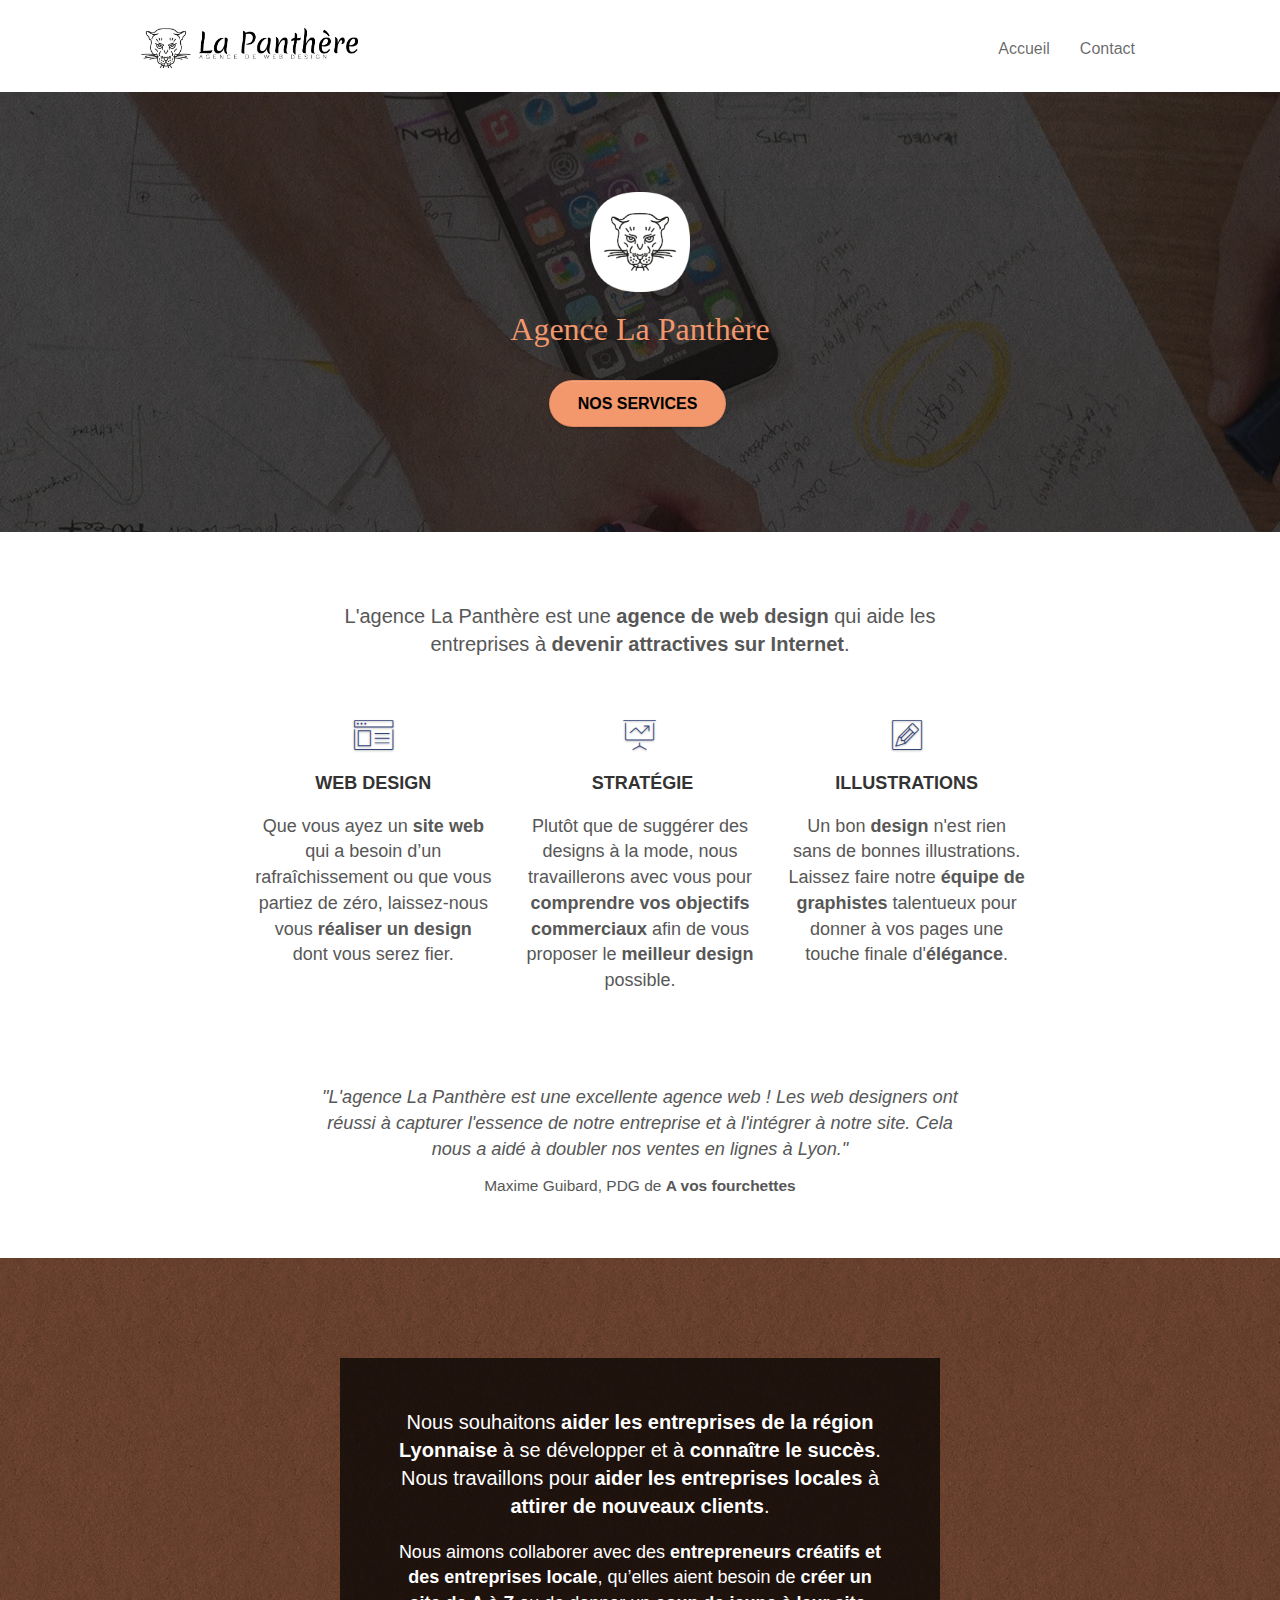
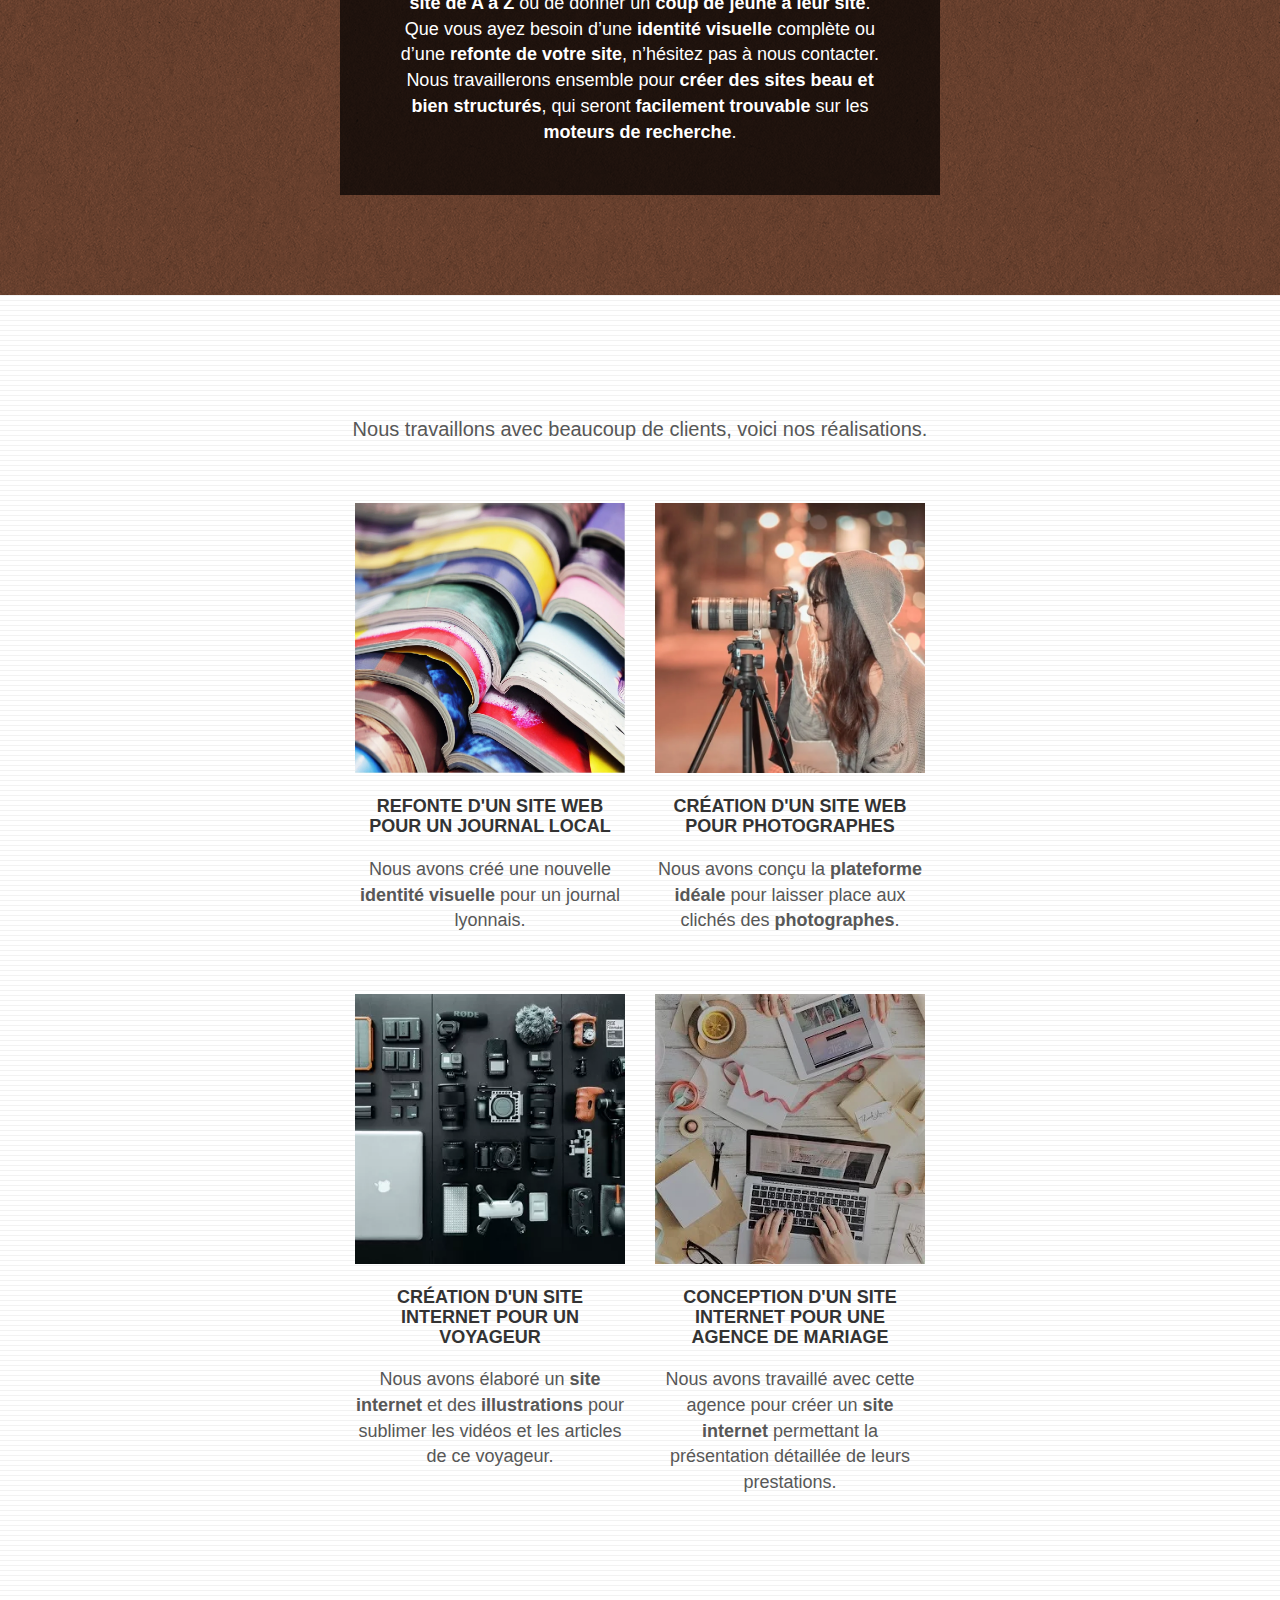
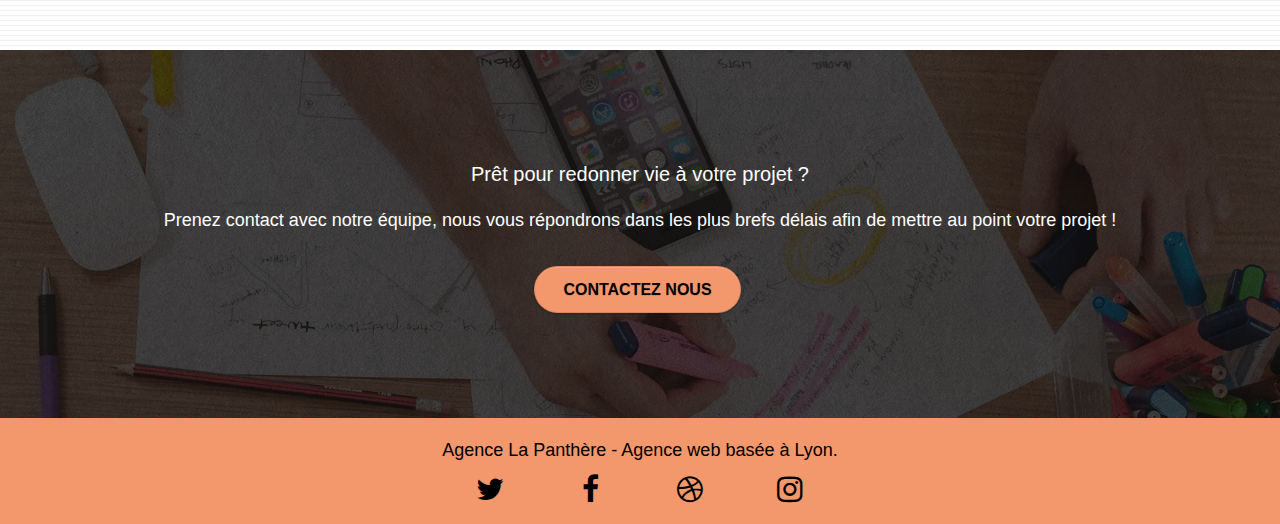
==== commit 3c85d0f4: "img size" ====
--- a/index.html
+++ b/index.html
@@ -10,10 +10,10 @@
 
     <link rel="shortcut icon" type="image/jpg" href="favicon.jpg">
     
-	<link rel="preload" rel="stylesheet" type="text/css" href="./css/bootstrap.min.css">
+	<link rel="stylesheet" type="text/css" href="./css/bootstrap.min.css">
 	<link rel="stylesheet" type="text/css" href="./css/style.min.css">
 	<!-- <link rel="stylesheet" type="text/css" href="./css/unminify/style.css"> -->
-	<link rel="preload" rel="stylesheet" type="text/css" href="./css/font-awesome.min.css">
+	<link rel="stylesheet" type="text/css" href="./css/font-awesome.min.css">
 	<link rel="stylesheet" type="text/css" href="./css/et-line.min.css">
 	
     
@@ -68,7 +68,7 @@
 	<div class="container bloc-lg">
 		<div class="row tight-width-whitespace">
 			<div class="col-sm-12">
-				<img src="img/logo.webp" class="center-block image-resize-mode" width="100" alt="logo de La Panthère, agence web située à Lyon" />
+				<img src="img/logo.webp" class="center-block image-resize-mode" height="100" width="100"  alt="logo de La Panthère, agence web située à Lyon" />
 				<h1 class="text-center hero-bloc-text">
 					Agence La Panthère
 				</h1>
@@ -164,7 +164,7 @@
 		</div>
 		<div class="row tight-width-whitespace portfolio-row">
 			<div class="col-sm-6">
-				<a href="#" data-lightbox="img/1.webp" data-gallery-id="gallery-1" data-caption="Refonte d'un site web pour un journal local" data-frame="snapshot-lb"><img src="img/1.webp" loading="lazy" alt="Plusieurs brochures colorées empilés les unes sur les autres" class="img-responsive portfolio-thumb" /></a>
+				<a href="#" data-lightbox="img/1.webp" data-gallery-id="gallery-1" data-caption="Refonte d'un site web pour un journal local" data-frame="snapshot-lb"><img src="img/1.webp" height="100" width="100" loading="lazy" alt="Plusieurs brochures colorées empilés les unes sur les autres" class="img-responsive portfolio-thumb" /></a>
 				<h3 class="mg-md text-center">
 					Refonte d'un site web pour un journal local
 				</h3>
@@ -173,7 +173,7 @@
 				</p>
 			</div>
 			<div class="col-sm-6">
-				<a href="#" data-lightbox="img/2.webp" data-gallery-id="gallery-1" data-caption="Création d'un site web pour photographes" data-frame="snapshot-lb"><img src="img/2.webp" loading="lazy" class="img-responsive portfolio-thumb" alt="Femme prenant une photo avec son appareil dans la rue" /></a>
+				<a href="#" data-lightbox="img/2.webp" data-gallery-id="gallery-1" data-caption="Création d'un site web pour photographes" data-frame="snapshot-lb"><img src="img/2.webp" height="100" width="100" loading="lazy" class="img-responsive portfolio-thumb" alt="Femme prenant une photo avec son appareil dans la rue" /></a>
 				<h3 class="mg-md text-center">
 					Création d'un <strong>site web</strong> pour <strong>photographes</strong>
 				</h3>
@@ -184,7 +184,7 @@
 		</div>
 		<div class="row tight-width-whitespace portfolio-row">
 			<div class="col-sm-6">
-				<a href="#" data-lightbox="img/3.webp" data-gallery-id="gallery-1" data-caption="Création d'un site internet pour un voyageur" data-frame="snapshot-lb"><img src="img/3.webp" loading="lazy" class="img-responsive portfolio-thumb" alt="Plusieurs object high-tech exposés soigneusement les un à côté des autres"/></a>
+				<a href="#" data-lightbox="img/3.webp" data-gallery-id="gallery-1" data-caption="Création d'un site internet pour un voyageur" data-frame="snapshot-lb"><img src="img/3.webp" height="100" width="100" loading="lazy" class="img-responsive portfolio-thumb" alt="Plusieurs object high-tech exposés soigneusement les un à côté des autres"/></a>
 				<h3 class="mg-md text-center">
 					<strong>Création d'un site internet</strong> pour un voyageur
 				</h3>
@@ -193,7 +193,7 @@
 				</p>
 			</div>
 			<div class="col-sm-6">
-				<a href="#" data-lightbox="img/4.webp" data-gallery-id="gallery-1" data-caption="Conception d'un site pour une agence de mariage" data-frame="snapshot-lb"><img src="img/4.webp" loading="lazy" class="img-responsive portfolio-thumb" alt="Réunion entre deux personnes, l'un sur son ordinateur, l'autre sur sa tablette" /></a>
+				<a href="#" data-lightbox="img/4.webp" data-gallery-id="gallery-1" data-caption="Conception d'un site pour une agence de mariage" data-frame="snapshot-lb"><img src="img/4.webp" height="100" width="100" loading="lazy" class="img-responsive portfolio-thumb" alt="Réunion entre deux personnes, l'un sur son ordinateur, l'autre sur sa tablette" /></a>
 				<h3 class="mg-md text-center">
 					Conception d'un <strong>site internet</strong> pour une agence de mariage
 				</h3>
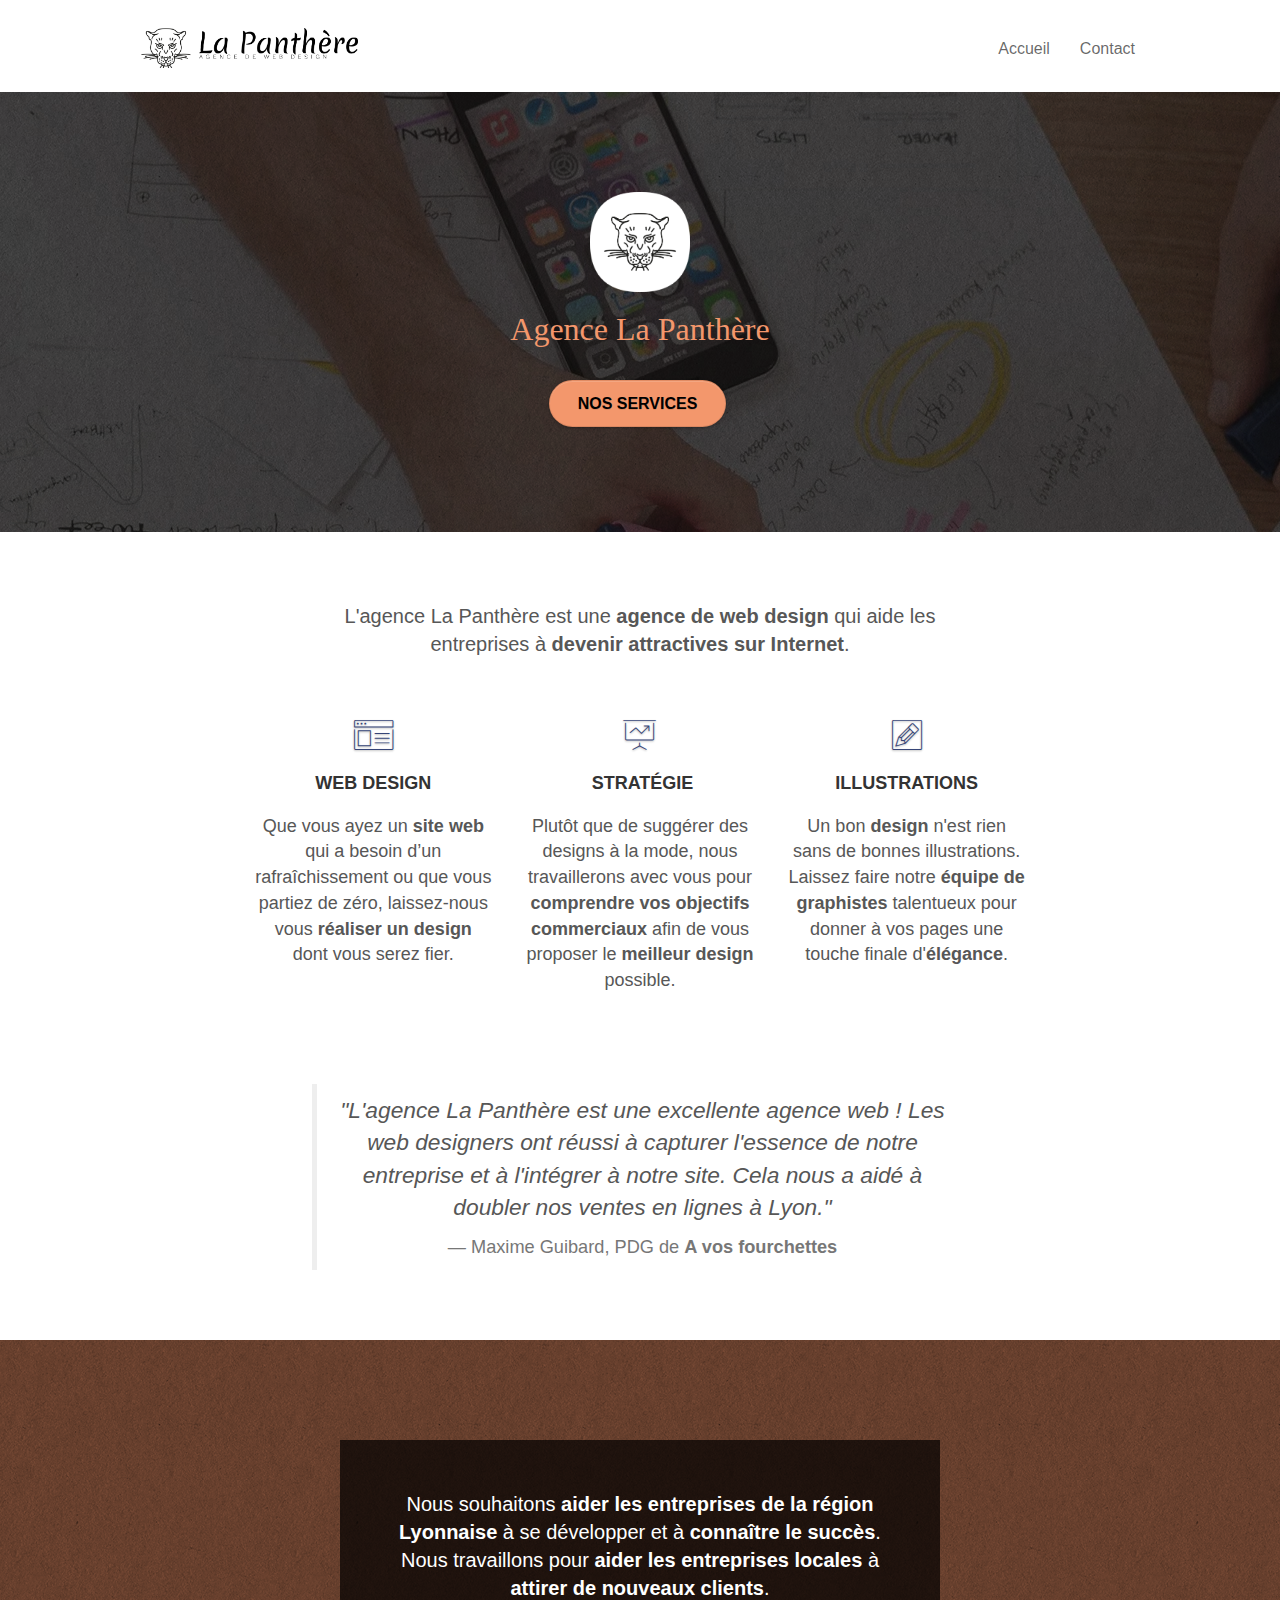
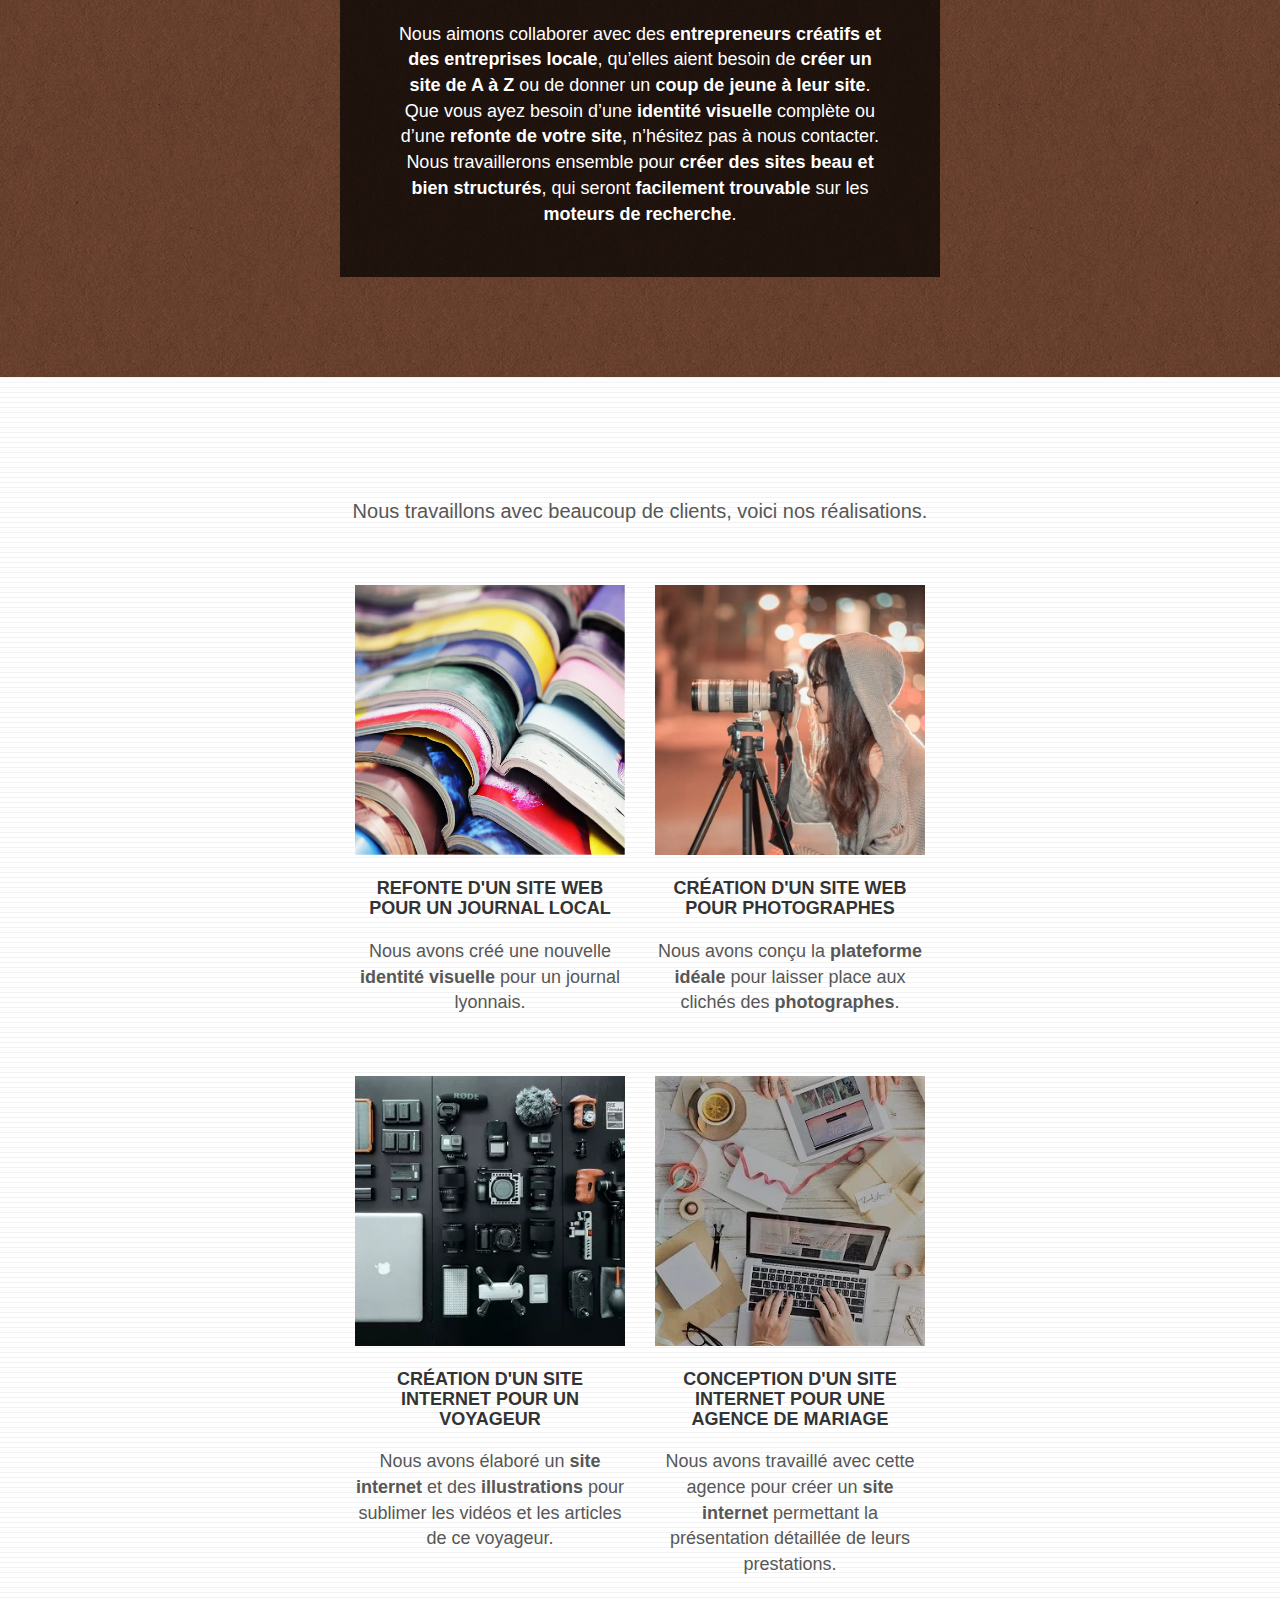
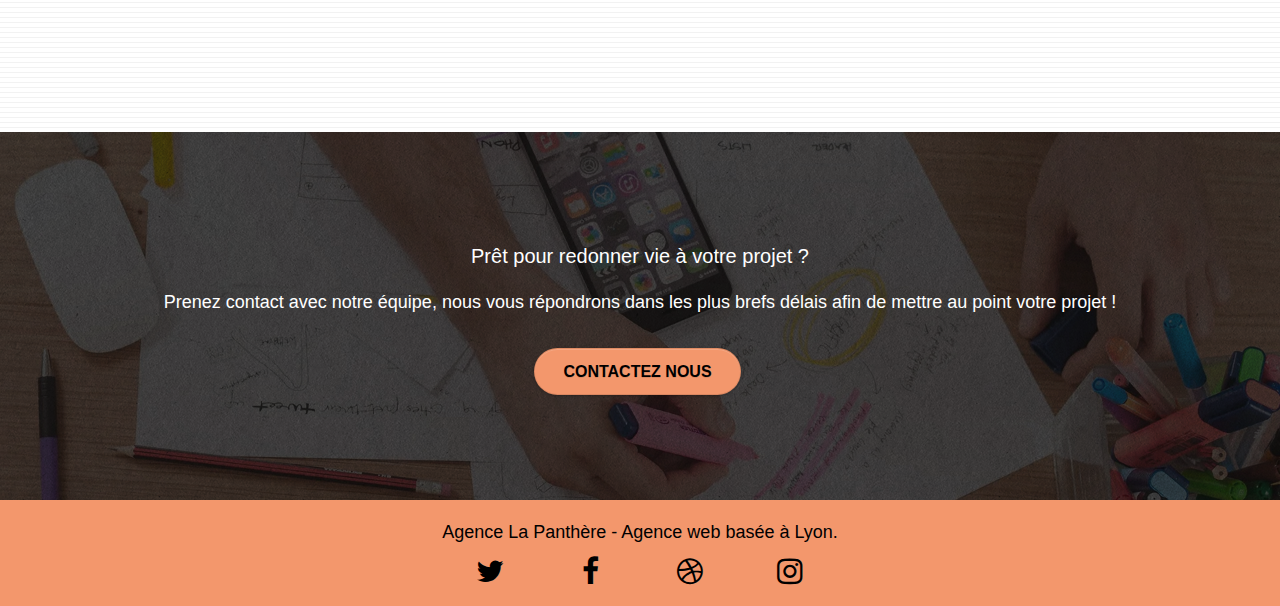
==== commit 0769a442: "final" ====
--- a/index.html
+++ b/index.html
@@ -38,7 +38,7 @@
 <div class="page-container">
     
 <!-- bloc-0 -->
-<div class="bloc bgc-white l-bloc " id="bloc-0">
+<header class="bloc bgc-white l-bloc " id="bloc-0">
 	<div class="container bloc-sm">
 
 		<nav class="navbar row">
@@ -60,9 +60,10 @@
 			</div>
 		</nav>
 	</div>
-</div>
+</header>
 <!-- bloc-0 END -->
 
+<main>
 <!-- bloc-1-presentation -->
 <div class="bloc bgc-dark-slate-blue bg-banniere d-bloc bg-t-edge bloc-bg-texture texture-paper b-parallax" id="bloc-1-hero">
 	<div class="container bloc-lg">
@@ -126,11 +127,13 @@
 		</div>
 		<div class="row voffset-lg voffset">
 			<div class="col-xs-12 col-md-8 col-md-offset-2 text-center citation">
-				<p>
-				  "L'agence La Panthère est une <em>excellente agence web</em> ! Les <em>web designers</em> ont réussi à <em>capturer l'essence de notre entreprise</em> et
-				  à l'intégrer à notre <em>site</em>. Cela nous a aidé à <em>doubler nos ventes en lignes à Lyon</em>."
-				</p>
-				<p><small><srong>Maxime Guibard</srong>, PDG de <strong>A vos fourchettes</strong></small></p>
+				<blockquote>
+					<p>
+					  "L'agence La Panthère est une <em>excellente agence web</em> ! Les <em>web designers</em> ont réussi à <em>capturer l'essence de notre entreprise</em> et
+					  à l'intégrer à notre <em>site</em>. Cela nous a aidé à <em>doubler nos ventes en lignes à Lyon</em>."
+					</p>
+					<p><small><srong>Maxime Guibard</srong>, PDG de <strong>A vos fourchettes</strong></small></p>
+				</blockquote>
 			  </div>
 		</div>
 	</div>
@@ -164,7 +167,7 @@
 		</div>
 		<div class="row tight-width-whitespace portfolio-row">
 			<div class="col-sm-6">
-				<a href="#" data-lightbox="img/1.webp" data-gallery-id="gallery-1" data-caption="Refonte d'un site web pour un journal local" data-frame="snapshot-lb"><img src="img/1.webp" height="100" width="100" loading="lazy" alt="Plusieurs brochures colorées empilés les unes sur les autres" class="img-responsive portfolio-thumb" /></a>
+				<a href="#" data-lightbox="img/1.webp" data-gallery-id="gallery-1" data-caption="Refonte d'un site web pour un journal local" data-frame="snapshot-lb" title="Affichage du visuel"><img src="img/1.webp" height="100" width="100" loading="lazy" alt="Plusieurs brochures colorées empilés les unes sur les autres" class="img-responsive portfolio-thumb" /></a>
 				<h3 class="mg-md text-center">
 					Refonte d'un site web pour un journal local
 				</h3>
@@ -173,7 +176,7 @@
 				</p>
 			</div>
 			<div class="col-sm-6">
-				<a href="#" data-lightbox="img/2.webp" data-gallery-id="gallery-1" data-caption="Création d'un site web pour photographes" data-frame="snapshot-lb"><img src="img/2.webp" height="100" width="100" loading="lazy" class="img-responsive portfolio-thumb" alt="Femme prenant une photo avec son appareil dans la rue" /></a>
+				<a href="#" data-lightbox="img/2.webp" data-gallery-id="gallery-1" data-caption="Création d'un site web pour photographes" data-frame="snapshot-lb" title="Affichage du visuel"><img src="img/2.webp" height="100" width="100" loading="lazy" class="img-responsive portfolio-thumb" alt="Femme prenant une photo avec son appareil dans la rue" /></a>
 				<h3 class="mg-md text-center">
 					Création d'un <strong>site web</strong> pour <strong>photographes</strong>
 				</h3>
@@ -184,7 +187,7 @@
 		</div>
 		<div class="row tight-width-whitespace portfolio-row">
 			<div class="col-sm-6">
-				<a href="#" data-lightbox="img/3.webp" data-gallery-id="gallery-1" data-caption="Création d'un site internet pour un voyageur" data-frame="snapshot-lb"><img src="img/3.webp" height="100" width="100" loading="lazy" class="img-responsive portfolio-thumb" alt="Plusieurs object high-tech exposés soigneusement les un à côté des autres"/></a>
+				<a href="#" data-lightbox="img/3.webp" data-gallery-id="gallery-1" data-caption="Création d'un site internet pour un voyageur" data-frame="snapshot-lb" title="Affichage du visuel"><img src="img/3.webp" height="100" width="100" loading="lazy" class="img-responsive portfolio-thumb" alt="Plusieurs object high-tech exposés soigneusement les un à côté des autres"/></a>
 				<h3 class="mg-md text-center">
 					<strong>Création d'un site internet</strong> pour un voyageur
 				</h3>
@@ -193,7 +196,7 @@
 				</p>
 			</div>
 			<div class="col-sm-6">
-				<a href="#" data-lightbox="img/4.webp" data-gallery-id="gallery-1" data-caption="Conception d'un site pour une agence de mariage" data-frame="snapshot-lb"><img src="img/4.webp" height="100" width="100" loading="lazy" class="img-responsive portfolio-thumb" alt="Réunion entre deux personnes, l'un sur son ordinateur, l'autre sur sa tablette" /></a>
+				<a href="#" data-lightbox="img/4.webp" data-gallery-id="gallery-1" data-caption="Conception d'un site pour une agence de mariage" data-frame="snapshot-lb" title="Affichage du visuel"><img src="img/4.webp" height="100" width="100" loading="lazy" class="img-responsive portfolio-thumb" alt="Réunion entre deux personnes, l'un sur son ordinateur, l'autre sur sa tablette" /></a>
 				<h3 class="mg-md text-center">
 					Conception d'un <strong>site internet</strong> pour une agence de mariage
 				</h3>
@@ -222,6 +225,7 @@
 		</div>
 	</div>
 </div>
+</main>
 <!-- bloc-5-cta END -->
 
 		<!-- ScrollToTop Button -->
